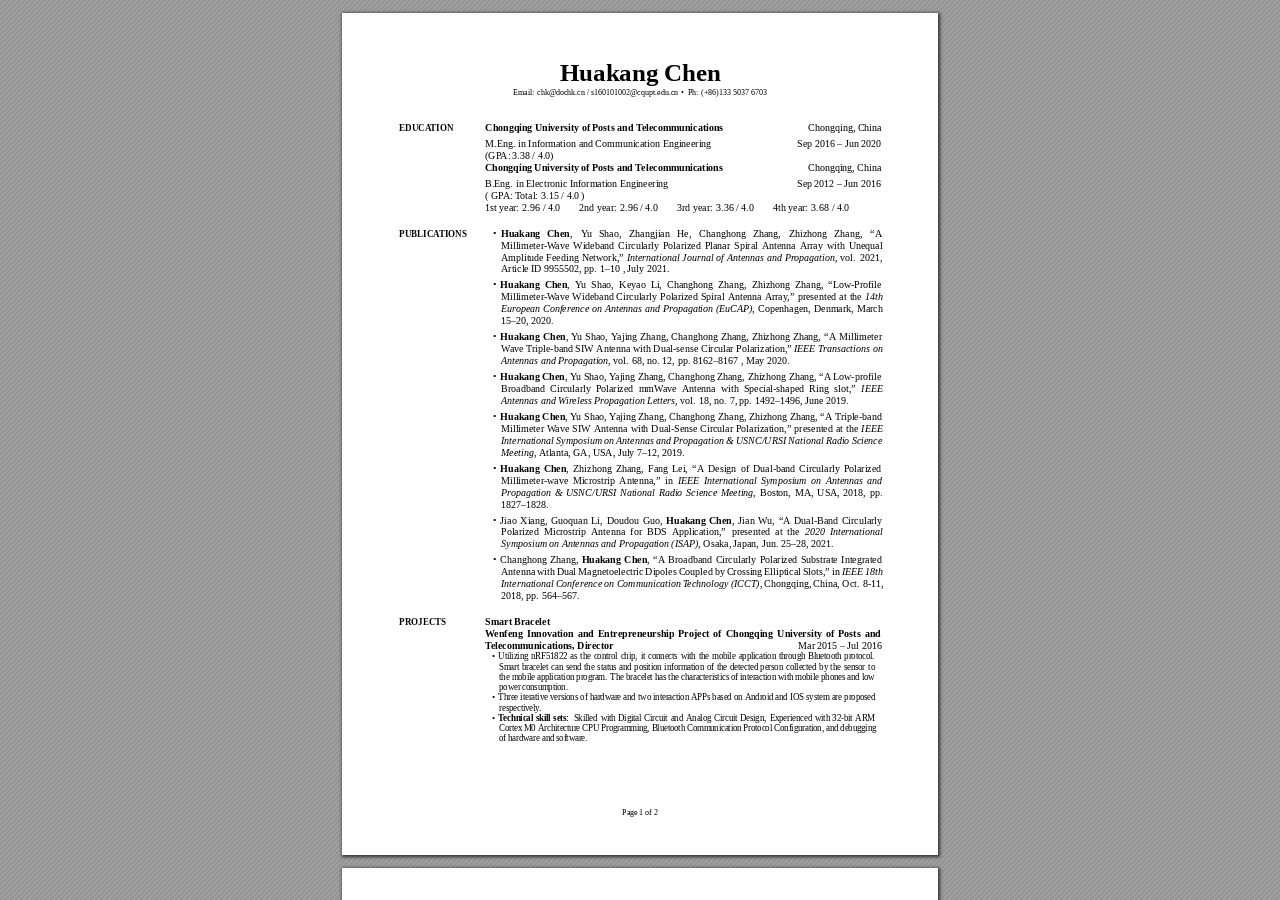
==== index.html @ cd4ab6c8 "Update index.html" ====
<!DOCTYPE html>
<!-- Created by pdf2htmlEX (https://github.com/coolwanglu/pdf2htmlex) -->
<html xmlns="http://www.w3.org/1999/xhtml">
<head>
<meta charset="utf-8"/>
<meta name="generator" content="pdf2htmlEX"/>
<meta http-equiv="X-UA-Compatible" content="IE=edge,chrome=1"/>
<style type="text/css">
/*! 
 * Base CSS for pdf2htmlEX
 * Copyright 2012,2013 Lu Wang <coolwanglu@gmail.com> 
 * https://github.com/coolwanglu/pdf2htmlEX/blob/master/share/LICENSE
 */#sidebar{position:absolute;top:0;left:0;bottom:0;width:250px;padding:0;margin:0;overflow:auto}#page-container{position:absolute;top:0;left:0;margin:0;padding:0;border:0}@media screen{#sidebar.opened+#page-container{left:250px}#page-container{bottom:0;right:0;overflow:auto}.loading-indicator{display:none}.loading-indicator.active{display:block;position:absolute;width:64px;height:64px;top:50%;left:50%;margin-top:-32px;margin-left:-32px}.loading-indicator img{position:absolute;top:0;left:0;bottom:0;right:0}}@media print{@page{margin:0}html{margin:0}body{margin:0;-webkit-print-color-adjust:exact}#sidebar{display:none}#page-container{width:auto;height:auto;overflow:visible;background-color:transparent}.d{display:none}}.pf{position:relative;background-color:white;overflow:hidden;margin:0;border:0}.pc{position:absolute;border:0;padding:0;margin:0;top:0;left:0;width:100%;height:100%;overflow:hidden;display:block;transform-origin:0 0;-ms-transform-origin:0 0;-webkit-transform-origin:0 0}.pc.opened{display:block}.bf{position:absolute;border:0;margin:0;top:0;bottom:0;width:100%;height:100%;-ms-user-select:none;-moz-user-select:none;-webkit-user-select:none;user-select:none}.bi{position:absolute;border:0;margin:0;-ms-user-select:none;-moz-user-select:none;-webkit-user-select:none;user-select:none}@media print{.pf{margin:0;box-shadow:none;page-break-after:always;page-break-inside:avoid}@-moz-document url-prefix(){.pf{overflow:visible;border:1px solid #fff}.pc{overflow:visible}}}.c{position:absolute;border:0;padding:0;margin:0;overflow:hidden;display:block}.t{position:absolute;white-space:pre;font-size:1px;transform-origin:0 100%;-ms-transform-origin:0 100%;-webkit-transform-origin:0 100%;unicode-bidi:bidi-override;-moz-font-feature-settings:"liga" 0}.t:after{content:''}.t:before{content:'';display:inline-block}.t span{position:relative;unicode-bidi:bidi-override}._{display:inline-block;color:transparent;z-index:-1}::selection{background:rgba(127,255,255,0.4)}::-moz-selection{background:rgba(127,255,255,0.4)}.pi{display:none}.d{position:absolute;transform-origin:0 100%;-ms-transform-origin:0 100%;-webkit-transform-origin:0 100%}.it{border:0;background-color:rgba(255,255,255,0.0)}.ir:hover{cursor:pointer}</style>
<style type="text/css">
/*! 
 * Fancy styles for pdf2htmlEX
 * Copyright 2012,2013 Lu Wang <coolwanglu@gmail.com> 
 * https://github.com/coolwanglu/pdf2htmlEX/blob/master/share/LICENSE
 */@keyframes fadein{from{opacity:0}to{opacity:1}}@-webkit-keyframes fadein{from{opacity:0}to{opacity:1}}@keyframes swing{0{transform:rotate(0)}10%{transform:rotate(0)}90%{transform:rotate(720deg)}100%{transform:rotate(720deg)}}@-webkit-keyframes swing{0{-webkit-transform:rotate(0)}10%{-webkit-transform:rotate(0)}90%{-webkit-transform:rotate(720deg)}100%{-webkit-transform:rotate(720deg)}}@media screen{#sidebar{background-color:#2f3236;background-image:url("[data-uri]")}#outline{font-family:Georgia,Times,"Times New Roman",serif;font-size:13px;margin:2em 1em}#outline ul{padding:0}#outline li{list-style-type:none;margin:1em 0}#outline li>ul{margin-left:1em}#outline a,#outline a:visited,#outline a:hover,#outline a:active{line-height:1.2;color:#e8e8e8;text-overflow:ellipsis;white-space:nowrap;text-decoration:none;display:block;overflow:hidden;outline:0}#outline a:hover{color:#0cf}#page-container{background-color:#9e9e9e;background-image:url("[data-uri]");-webkit-transition:left 500ms;transition:left 500ms}.pf{margin:13px auto;box-shadow:1px 1px 3px 1px #333;border-collapse:separate}.pc.opened{-webkit-animation:fadein 100ms;animation:fadein 100ms}.loading-indicator.active{-webkit-animation:swing 1.5s ease-in-out .01s infinite alternate none;animation:swing 1.5s ease-in-out .01s infinite alternate none}.checked{background:no-repeat url([data-uri])}}</style>
<style type="text/css">
.ff0{font-family:sans-serif;visibility:hidden;}
@font-face{font-family:ff1;src:url('[data-uri]')format("woff");}.ff1{font-family:ff1;line-height:0.924805;font-style:normal;font-weight:normal;visibility:visible;}
@font-face{font-family:ff2;src:url('[data-uri]')format("woff");}.ff2{font-family:ff2;line-height:0.919922;font-style:normal;font-weight:normal;visibility:visible;}
@font-face{font-family:ff3;src:url('[data-uri]')format("woff");}.ff3{font-family:ff3;line-height:0.919922;font-style:normal;font-weight:normal;visibility:visible;}
.m0{transform:matrix(0.250000,0.000000,0.000000,0.250000,0,0);-ms-transform:matrix(0.250000,0.000000,0.000000,0.250000,0,0);-webkit-transform:matrix(0.250000,0.000000,0.000000,0.250000,0,0);}
.m1{transform:none;-ms-transform:none;-webkit-transform:none;}
.v0{vertical-align:0.000000px;}
.ls0{letter-spacing:0.000000px;}
.sc_{text-shadow:none;}
.sc0{text-shadow:-0.015em 0 transparent,0 0.015em transparent,0.015em 0 transparent,0 -0.015em  transparent;}
@media screen and (-webkit-min-device-pixel-ratio:0){
.sc_{-webkit-text-stroke:0px transparent;}
.sc0{-webkit-text-stroke:0.015em transparent;text-shadow:none;}
}
.ws0{word-spacing:0.000000px;}
._f{margin-left:-4.383544px;}
._4{margin-left:-2.654054px;}
._10{margin-left:-1.235562px;}
._1a{width:5.826172px;}
._1c{width:6.877736px;}
._2{width:7.970100px;}
._6{width:9.309027px;}
._1{width:10.616173px;}
._11{width:12.138405px;}
._3{width:13.262246px;}
._16{width:14.585446px;}
._c{width:15.940360px;}
._12{width:17.251132px;}
._15{width:18.625676px;}
._13{width:21.423930px;}
._14{width:22.734230px;}
._0{width:24.687952px;}
._2c{width:25.823059px;}
._22{width:26.938670px;}
._d{width:28.134382px;}
._29{width:29.154370px;}
._2a{width:30.342277px;}
._23{width:31.363465px;}
._e{width:32.710056px;}
._26{width:41.882570px;}
._a{width:77.293829px;}
._31{width:87.622844px;}
._b{width:106.021107px;}
._1d{width:109.357126px;}
._5{width:127.971373px;}
._17{width:157.165971px;}
._1f{width:216.271962px;}
._30{width:227.600345px;}
._27{width:231.983889px;}
._28{width:271.834289px;}
._25{width:274.014289px;}
._2f{width:306.671593px;}
._7{width:340.253760px;}
._8{width:344.818621px;}
._1b{width:467.243863px;}
._9{width:514.876244px;}
._21{width:572.030034px;}
._1e{width:613.912518px;}
._18{width:738.242094px;}
._24{width:811.123222px;}
._20{width:854.390785px;}
._19{width:943.599578px;}
._2b{width:1158.218824px;}
._2d{width:1167.475289px;}
._2e{width:1186.990812px;}
.fc0{color:rgb(0,0,0);}
.fs5{font-size:27.895200px;}
.fs1{font-size:31.880400px;}
.fs4{font-size:34.271600px;}
.fs2{font-size:35.865600px;}
.fs3{font-size:39.850400px;}
.fs0{font-size:99.148400px;}
.y32{bottom:39.600000px;}
.y31{bottom:113.426000px;}
.y65{bottom:119.015000px;}
.y30{bottom:123.687000px;}
.y2f{bottom:133.949000px;}
.y2e{bottom:144.210000px;}
.y64{bottom:152.786000px;}
.y2d{bottom:154.472000px;}
.y2c{bottom:164.733000px;}
.y63{bottom:164.741000px;}
.y2b{bottom:174.995000px;}
.y62{bottom:180.681000px;}
.y61{bottom:184.666000px;}
.y2a{bottom:185.256000px;}
.y29{bottom:195.518000px;}
.y60{bottom:196.621000px;}
.y28{bottom:205.779000px;}
.y27{bottom:217.734000px;}
.y5f{bottom:222.524000px;}
.y26{bottom:229.690000px;}
.y5e{bottom:234.479000px;}
.y5d{bottom:246.434000px;}
.y25{bottom:255.593000px;}
.y5c{bottom:258.390000px;}
.y24{bottom:267.548000px;}
.y5b{bottom:270.345000px;}
.y23{bottom:279.503000px;}
.y5a{bottom:282.300000px;}
.y22{bottom:291.458000px;}
.y59{bottom:294.255000px;}
.y58{bottom:306.210000px;}
.y21{bottom:307.398000px;}
.y57{bottom:318.165000px;}
.y20{bottom:319.353000px;}
.y56{bottom:330.121000px;}
.y1f{bottom:331.309000px;}
.y55{bottom:342.076000px;}
.y1e{bottom:347.249000px;}
.y54{bottom:354.031000px;}
.y1d{bottom:359.204000px;}
.y53{bottom:365.986000px;}
.y1c{bottom:371.159000px;}
.y52{bottom:377.941000px;}
.y1b{bottom:383.114000px;}
.y1a{bottom:399.054000px;}
.y51{bottom:403.844000px;}
.y19{bottom:411.010000px;}
.y50{bottom:415.799000px;}
.y18{bottom:422.965000px;}
.y4f{bottom:431.739000px;}
.y17{bottom:434.920000px;}
.y4e{bottom:443.695000px;}
.y16{bottom:450.860000px;}
.y4d{bottom:459.635000px;}
.y15{bottom:462.815000px;}
.y4c{bottom:471.590000px;}
.y14{bottom:474.770000px;}
.y13{bottom:490.711000px;}
.y4b{bottom:501.478000px;}
.y12{bottom:502.666000px;}
.y4a{bottom:511.739000px;}
.y11{bottom:514.621000px;}
.y49{bottom:522.001000px;}
.y10{bottom:530.561000px;}
.y48{bottom:532.262000px;}
.yf{bottom:542.516000px;}
.y47{bottom:544.218000px;}
.ye{bottom:554.471000px;}
.y46{bottom:556.173000px;}
.yd{bottom:566.427000px;}
.yc{bottom:582.367000px;}
.y45{bottom:586.061000px;}
.yb{bottom:594.322000px;}
.y44{bottom:596.322000px;}
.ya{bottom:606.277000px;}
.y43{bottom:606.584000px;}
.y42{bottom:616.845000px;}
.y9{bottom:618.232000px;}
.y41{bottom:627.107000px;}
.y40{bottom:637.368000px;}
.y8{bottom:644.135000px;}
.y3f{bottom:647.630000px;}
.y7{bottom:656.090000px;}
.y3e{bottom:657.891000px;}
.y6{bottom:668.045000px;}
.y3d{bottom:668.153000px;}
.y3c{bottom:680.108000px;}
.y5{bottom:683.986000px;}
.y4{bottom:695.941000px;}
.y3b{bottom:696.048000px;}
.y3a{bottom:706.310000px;}
.y3{bottom:707.896000px;}
.y39{bottom:716.571000px;}
.y2{bottom:723.836000px;}
.y38{bottom:726.833000px;}
.y37{bottom:737.094000px;}
.y36{bottom:747.356000px;}
.y35{bottom:757.617000px;}
.y1{bottom:759.804000px;}
.y34{bottom:769.572000px;}
.y0{bottom:774.292000px;}
.y33{bottom:781.528000px;}
.h6{height:19.641054px;}
.h2{height:22.447039px;}
.h4{height:24.130687px;}
.h5{height:25.253025px;}
.h3{height:28.058729px;}
.h1{height:69.810543px;}
.h0{height:841.890000px;}
.w0{width:595.280000px;}
.x2{left:56.785000px;}
.x3{left:142.908000px;}
.x6{left:149.763000px;}
.x5{left:150.879000px;}
.x7{left:156.189000px;}
.x4{left:158.351000px;}
.x1{left:170.994000px;}
.x0{left:217.395000px;}
.x8{left:279.598000px;}
.x9{left:421.257000px;}
@media print{
.v0{vertical-align:0.000000pt;}
.ls0{letter-spacing:0.000000pt;}
.ws0{word-spacing:0.000000pt;}
._f{margin-left:-5.844725pt;}
._4{margin-left:-3.538739pt;}
._10{margin-left:-1.647417pt;}
._1a{width:7.768229pt;}
._1c{width:9.170315pt;}
._2{width:10.626800pt;}
._6{width:12.412036pt;}
._1{width:14.154898pt;}
._11{width:16.184540pt;}
._3{width:17.682995pt;}
._16{width:19.447262pt;}
._c{width:21.253813pt;}
._12{width:23.001510pt;}
._15{width:24.834234pt;}
._13{width:28.565239pt;}
._14{width:30.312307pt;}
._0{width:32.917269pt;}
._2c{width:34.430746pt;}
._22{width:35.918227pt;}
._d{width:37.512510pt;}
._29{width:38.872494pt;}
._2a{width:40.456369pt;}
._23{width:41.817953pt;}
._e{width:43.613408pt;}
._26{width:55.843427pt;}
._a{width:103.058439pt;}
._31{width:116.830459pt;}
._b{width:141.361476pt;}
._1d{width:145.809502pt;}
._5{width:170.628497pt;}
._17{width:209.554628pt;}
._1f{width:288.362615pt;}
._30{width:303.467126pt;}
._27{width:309.311852pt;}
._28{width:362.445718pt;}
._25{width:365.352385pt;}
._2f{width:408.895457pt;}
._7{width:453.671681pt;}
._8{width:459.758161pt;}
._1b{width:622.991817pt;}
._9{width:686.501659pt;}
._21{width:762.706711pt;}
._1e{width:818.550025pt;}
._18{width:984.322792pt;}
._24{width:1081.497630pt;}
._20{width:1139.187713pt;}
._19{width:1258.132770pt;}
._2b{width:1544.291765pt;}
._2d{width:1556.633719pt;}
._2e{width:1582.654417pt;}
.fs5{font-size:37.193600pt;}
.fs1{font-size:42.507200pt;}
.fs4{font-size:45.695467pt;}
.fs2{font-size:47.820800pt;}
.fs3{font-size:53.133867pt;}
.fs0{font-size:132.197867pt;}
.y32{bottom:52.800000pt;}
.y31{bottom:151.234667pt;}
.y65{bottom:158.686667pt;}
.y30{bottom:164.916000pt;}
.y2f{bottom:178.598667pt;}
.y2e{bottom:192.280000pt;}
.y64{bottom:203.714667pt;}
.y2d{bottom:205.962667pt;}
.y2c{bottom:219.644000pt;}
.y63{bottom:219.654667pt;}
.y2b{bottom:233.326667pt;}
.y62{bottom:240.908000pt;}
.y61{bottom:246.221333pt;}
.y2a{bottom:247.008000pt;}
.y29{bottom:260.690667pt;}
.y60{bottom:262.161333pt;}
.y28{bottom:274.372000pt;}
.y27{bottom:290.312000pt;}
.y5f{bottom:296.698667pt;}
.y26{bottom:306.253333pt;}
.y5e{bottom:312.638667pt;}
.y5d{bottom:328.578667pt;}
.y25{bottom:340.790667pt;}
.y5c{bottom:344.520000pt;}
.y24{bottom:356.730667pt;}
.y5b{bottom:360.460000pt;}
.y23{bottom:372.670667pt;}
.y5a{bottom:376.400000pt;}
.y22{bottom:388.610667pt;}
.y59{bottom:392.340000pt;}
.y58{bottom:408.280000pt;}
.y21{bottom:409.864000pt;}
.y57{bottom:424.220000pt;}
.y20{bottom:425.804000pt;}
.y56{bottom:440.161333pt;}
.y1f{bottom:441.745333pt;}
.y55{bottom:456.101333pt;}
.y1e{bottom:462.998667pt;}
.y54{bottom:472.041333pt;}
.y1d{bottom:478.938667pt;}
.y53{bottom:487.981333pt;}
.y1c{bottom:494.878667pt;}
.y52{bottom:503.921333pt;}
.y1b{bottom:510.818667pt;}
.y1a{bottom:532.072000pt;}
.y51{bottom:538.458667pt;}
.y19{bottom:548.013333pt;}
.y50{bottom:554.398667pt;}
.y18{bottom:563.953333pt;}
.y4f{bottom:575.652000pt;}
.y17{bottom:579.893333pt;}
.y4e{bottom:591.593333pt;}
.y16{bottom:601.146667pt;}
.y4d{bottom:612.846667pt;}
.y15{bottom:617.086667pt;}
.y4c{bottom:628.786667pt;}
.y14{bottom:633.026667pt;}
.y13{bottom:654.281333pt;}
.y4b{bottom:668.637333pt;}
.y12{bottom:670.221333pt;}
.y4a{bottom:682.318667pt;}
.y11{bottom:686.161333pt;}
.y49{bottom:696.001333pt;}
.y10{bottom:707.414667pt;}
.y48{bottom:709.682667pt;}
.yf{bottom:723.354667pt;}
.y47{bottom:725.624000pt;}
.ye{bottom:739.294667pt;}
.y46{bottom:741.564000pt;}
.yd{bottom:755.236000pt;}
.yc{bottom:776.489333pt;}
.y45{bottom:781.414667pt;}
.yb{bottom:792.429333pt;}
.y44{bottom:795.096000pt;}
.ya{bottom:808.369333pt;}
.y43{bottom:808.778667pt;}
.y42{bottom:822.460000pt;}
.y9{bottom:824.309333pt;}
.y41{bottom:836.142667pt;}
.y40{bottom:849.824000pt;}
.y8{bottom:858.846667pt;}
.y3f{bottom:863.506667pt;}
.y7{bottom:874.786667pt;}
.y3e{bottom:877.188000pt;}
.y6{bottom:890.726667pt;}
.y3d{bottom:890.870667pt;}
.y3c{bottom:906.810667pt;}
.y5{bottom:911.981333pt;}
.y4{bottom:927.921333pt;}
.y3b{bottom:928.064000pt;}
.y3a{bottom:941.746667pt;}
.y3{bottom:943.861333pt;}
.y39{bottom:955.428000pt;}
.y2{bottom:965.114667pt;}
.y38{bottom:969.110667pt;}
.y37{bottom:982.792000pt;}
.y36{bottom:996.474667pt;}
.y35{bottom:1010.156000pt;}
.y1{bottom:1013.072000pt;}
.y34{bottom:1026.096000pt;}
.y0{bottom:1032.389333pt;}
.y33{bottom:1042.037333pt;}
.h6{height:26.188072pt;}
.h2{height:29.929386pt;}
.h4{height:32.174249pt;}
.h5{height:33.670700pt;}
.h3{height:37.411639pt;}
.h1{height:93.080724pt;}
.h0{height:1122.520000pt;}
.w0{width:793.706667pt;}
.x2{left:75.713333pt;}
.x3{left:190.544000pt;}
.x6{left:199.684000pt;}
.x5{left:201.172000pt;}
.x7{left:208.252000pt;}
.x4{left:211.134667pt;}
.x1{left:227.992000pt;}
.x0{left:289.860000pt;}
.x8{left:372.797333pt;}
.x9{left:561.676000pt;}
}
</style>
<script>
/*
 Copyright 2012 Mozilla Foundation 
 Copyright 2013 Lu Wang <coolwanglu@gmail.com>
 Apachine License Version 2.0 
*/
(function(){function b(a,b,e,f){var c=(a.className||"").split(/\s+/g);""===c[0]&&c.shift();var d=c.indexOf(b);0>d&&e&&c.push(b);0<=d&&f&&c.splice(d,1);a.className=c.join(" ");return 0<=d}if(!("classList"in document.createElement("div"))){var e={add:function(a){b(this.element,a,!0,!1)},contains:function(a){return b(this.element,a,!1,!1)},remove:function(a){b(this.element,a,!1,!0)},toggle:function(a){b(this.element,a,!0,!0)}};Object.defineProperty(HTMLElement.prototype,"classList",{get:function(){if(this._classList)return this._classList;
var a=Object.create(e,{element:{value:this,writable:!1,enumerable:!0}});Object.defineProperty(this,"_classList",{value:a,writable:!1,enumerable:!1});return a},enumerable:!0})}})();
</script>
<script>
(function(){/*
 pdf2htmlEX.js: Core UI functions for pdf2htmlEX 
 Copyright 2012,2013 Lu Wang <coolwanglu@gmail.com> and other contributors 
 https://github.com/coolwanglu/pdf2htmlEX/blob/master/share/LICENSE 
*/
var pdf2htmlEX=window.pdf2htmlEX=window.pdf2htmlEX||{},CSS_CLASS_NAMES={page_frame:"pf",page_content_box:"pc",page_data:"pi",background_image:"bi",link:"l",input_radio:"ir",__dummy__:"no comma"},DEFAULT_CONFIG={container_id:"page-container",sidebar_id:"sidebar",outline_id:"outline",loading_indicator_cls:"loading-indicator",preload_pages:3,render_timeout:100,scale_step:0.9,key_handler:!0,hashchange_handler:!0,view_history_handler:!0,__dummy__:"no comma"},EPS=1E-6;
function invert(a){var b=a[0]*a[3]-a[1]*a[2];return[a[3]/b,-a[1]/b,-a[2]/b,a[0]/b,(a[2]*a[5]-a[3]*a[4])/b,(a[1]*a[4]-a[0]*a[5])/b]}function transform(a,b){return[a[0]*b[0]+a[2]*b[1]+a[4],a[1]*b[0]+a[3]*b[1]+a[5]]}function get_page_number(a){return parseInt(a.getAttribute("data-page-no"),16)}function disable_dragstart(a){for(var b=0,c=a.length;b<c;++b)a[b].addEventListener("dragstart",function(){return!1},!1)}
function clone_and_extend_objs(a){for(var b={},c=0,e=arguments.length;c<e;++c){var h=arguments[c],d;for(d in h)h.hasOwnProperty(d)&&(b[d]=h[d])}return b}
function Page(a){if(a){this.shown=this.loaded=!1;this.page=a;this.num=get_page_number(a);this.original_height=a.clientHeight;this.original_width=a.clientWidth;var b=a.getElementsByClassName(CSS_CLASS_NAMES.page_content_box)[0];b&&(this.content_box=b,this.original_scale=this.cur_scale=this.original_height/b.clientHeight,this.page_data=JSON.parse(a.getElementsByClassName(CSS_CLASS_NAMES.page_data)[0].getAttribute("data-data")),this.ctm=this.page_data.ctm,this.ictm=invert(this.ctm),this.loaded=!0)}}
Page.prototype={hide:function(){this.loaded&&this.shown&&(this.content_box.classList.remove("opened"),this.shown=!1)},show:function(){this.loaded&&!this.shown&&(this.content_box.classList.add("opened"),this.shown=!0)},rescale:function(a){this.cur_scale=0===a?this.original_scale:a;this.loaded&&(a=this.content_box.style,a.msTransform=a.webkitTransform=a.transform="scale("+this.cur_scale.toFixed(3)+")");a=this.page.style;a.height=this.original_height*this.cur_scale+"px";a.width=this.original_width*this.cur_scale+
"px"},view_position:function(){var a=this.page,b=a.parentNode;return[b.scrollLeft-a.offsetLeft-a.clientLeft,b.scrollTop-a.offsetTop-a.clientTop]},height:function(){return this.page.clientHeight},width:function(){return this.page.clientWidth}};function Viewer(a){this.config=clone_and_extend_objs(DEFAULT_CONFIG,0<arguments.length?a:{});this.pages_loading=[];this.init_before_loading_content();var b=this;document.addEventListener("DOMContentLoaded",function(){b.init_after_loading_content()},!1)}
Viewer.prototype={scale:1,cur_page_idx:0,first_page_idx:0,init_before_loading_content:function(){this.pre_hide_pages()},initialize_radio_button:function(){for(var a=document.getElementsByClassName(CSS_CLASS_NAMES.input_radio),b=0;b<a.length;b++)a[b].addEventListener("click",function(){this.classList.toggle("checked")})},init_after_loading_content:function(){this.sidebar=document.getElementById(this.config.sidebar_id);this.outline=document.getElementById(this.config.outline_id);this.container=document.getElementById(this.config.container_id);
this.loading_indicator=document.getElementsByClassName(this.config.loading_indicator_cls)[0];for(var a=!0,b=this.outline.childNodes,c=0,e=b.length;c<e;++c)if("ul"===b[c].nodeName.toLowerCase()){a=!1;break}a||this.sidebar.classList.add("closed");this.find_pages();if(0!=this.pages.length){disable_dragstart(document.getElementsByClassName(CSS_CLASS_NAMES.background_image));this.config.key_handler&&this.register_key_handler();var h=this;this.config.hashchange_handler&&window.addEventListener("hashchange",
function(a){h.navigate_to_dest(document.location.hash.substring(1))},!1);this.config.view_history_handler&&window.addEventListener("popstate",function(a){a.state&&h.navigate_to_dest(a.state)},!1);this.container.addEventListener("scroll",function(){h.update_page_idx();h.schedule_render(!0)},!1);[this.container,this.outline].forEach(function(a){a.addEventListener("click",h.link_handler.bind(h),!1)});this.initialize_radio_button();this.render()}},find_pages:function(){for(var a=[],b={},c=this.container.childNodes,
e=0,h=c.length;e<h;++e){var d=c[e];d.nodeType===Node.ELEMENT_NODE&&d.classList.contains(CSS_CLASS_NAMES.page_frame)&&(d=new Page(d),a.push(d),b[d.num]=a.length-1)}this.pages=a;this.page_map=b},load_page:function(a,b,c){var e=this.pages;if(!(a>=e.length||(e=e[a],e.loaded||this.pages_loading[a]))){var e=e.page,h=e.getAttribute("data-page-url");if(h){this.pages_loading[a]=!0;var d=e.getElementsByClassName(this.config.loading_indicator_cls)[0];"undefined"===typeof d&&(d=this.loading_indicator.cloneNode(!0),
d.classList.add("active"),e.appendChild(d));var f=this,g=new XMLHttpRequest;g.open("GET",h,!0);g.onload=function(){if(200===g.status||0===g.status){var b=document.createElement("div");b.innerHTML=g.responseText;for(var d=null,b=b.childNodes,e=0,h=b.length;e<h;++e){var p=b[e];if(p.nodeType===Node.ELEMENT_NODE&&p.classList.contains(CSS_CLASS_NAMES.page_frame)){d=p;break}}b=f.pages[a];f.container.replaceChild(d,b.page);b=new Page(d);f.pages[a]=b;b.hide();b.rescale(f.scale);disable_dragstart(d.getElementsByClassName(CSS_CLASS_NAMES.background_image));
f.schedule_render(!1);c&&c(b)}delete f.pages_loading[a]};g.send(null)}void 0===b&&(b=this.config.preload_pages);0<--b&&(f=this,setTimeout(function(){f.load_page(a+1,b)},0))}},pre_hide_pages:function(){var a="@media screen{."+CSS_CLASS_NAMES.page_content_box+"{display:none;}}",b=document.createElement("style");b.styleSheet?b.styleSheet.cssText=a:b.appendChild(document.createTextNode(a));document.head.appendChild(b)},render:function(){for(var a=this.container,b=a.scrollTop,c=a.clientHeight,a=b-c,b=
b+c+c,c=this.pages,e=0,h=c.length;e<h;++e){var d=c[e],f=d.page,g=f.offsetTop+f.clientTop,f=g+f.clientHeight;g<=b&&f>=a?d.loaded?d.show():this.load_page(e):d.hide()}},update_page_idx:function(){var a=this.pages,b=a.length;if(!(2>b)){for(var c=this.container,e=c.scrollTop,c=e+c.clientHeight,h=-1,d=b,f=d-h;1<f;){var g=h+Math.floor(f/2),f=a[g].page;f.offsetTop+f.clientTop+f.clientHeight>=e?d=g:h=g;f=d-h}this.first_page_idx=d;for(var g=h=this.cur_page_idx,k=0;d<b;++d){var f=a[d].page,l=f.offsetTop+f.clientTop,
f=f.clientHeight;if(l>c)break;f=(Math.min(c,l+f)-Math.max(e,l))/f;if(d===h&&Math.abs(f-1)<=EPS){g=h;break}f>k&&(k=f,g=d)}this.cur_page_idx=g}},schedule_render:function(a){if(void 0!==this.render_timer){if(!a)return;clearTimeout(this.render_timer)}var b=this;this.render_timer=setTimeout(function(){delete b.render_timer;b.render()},this.config.render_timeout)},register_key_handler:function(){var a=this;window.addEventListener("DOMMouseScroll",function(b){if(b.ctrlKey){b.preventDefault();var c=a.container,
e=c.getBoundingClientRect(),c=[b.clientX-e.left-c.clientLeft,b.clientY-e.top-c.clientTop];a.rescale(Math.pow(a.config.scale_step,b.detail),!0,c)}},!1);window.addEventListener("keydown",function(b){var c=!1,e=b.ctrlKey||b.metaKey,h=b.altKey;switch(b.keyCode){case 61:case 107:case 187:e&&(a.rescale(1/a.config.scale_step,!0),c=!0);break;case 173:case 109:case 189:e&&(a.rescale(a.config.scale_step,!0),c=!0);break;case 48:e&&(a.rescale(0,!1),c=!0);break;case 33:h?a.scroll_to(a.cur_page_idx-1):a.container.scrollTop-=
a.container.clientHeight;c=!0;break;case 34:h?a.scroll_to(a.cur_page_idx+1):a.container.scrollTop+=a.container.clientHeight;c=!0;break;case 35:a.container.scrollTop=a.container.scrollHeight;c=!0;break;case 36:a.container.scrollTop=0,c=!0}c&&b.preventDefault()},!1)},rescale:function(a,b,c){var e=this.scale;this.scale=a=0===a?1:b?e*a:a;c||(c=[0,0]);b=this.container;c[0]+=b.scrollLeft;c[1]+=b.scrollTop;for(var h=this.pages,d=h.length,f=this.first_page_idx;f<d;++f){var g=h[f].page;if(g.offsetTop+g.clientTop>=
c[1])break}g=f-1;0>g&&(g=0);var g=h[g].page,k=g.clientWidth,f=g.clientHeight,l=g.offsetLeft+g.clientLeft,m=c[0]-l;0>m?m=0:m>k&&(m=k);k=g.offsetTop+g.clientTop;c=c[1]-k;0>c?c=0:c>f&&(c=f);for(f=0;f<d;++f)h[f].rescale(a);b.scrollLeft+=m/e*a+g.offsetLeft+g.clientLeft-m-l;b.scrollTop+=c/e*a+g.offsetTop+g.clientTop-c-k;this.schedule_render(!0)},fit_width:function(){var a=this.cur_page_idx;this.rescale(this.container.clientWidth/this.pages[a].width(),!0);this.scroll_to(a)},fit_height:function(){var a=this.cur_page_idx;
this.rescale(this.container.clientHeight/this.pages[a].height(),!0);this.scroll_to(a)},get_containing_page:function(a){for(;a;){if(a.nodeType===Node.ELEMENT_NODE&&a.classList.contains(CSS_CLASS_NAMES.page_frame)){a=get_page_number(a);var b=this.page_map;return a in b?this.pages[b[a]]:null}a=a.parentNode}return null},link_handler:function(a){var b=a.target,c=b.getAttribute("data-dest-detail");if(c){if(this.config.view_history_handler)try{var e=this.get_current_view_hash();window.history.replaceState(e,
"","#"+e);window.history.pushState(c,"","#"+c)}catch(h){}this.navigate_to_dest(c,this.get_containing_page(b));a.preventDefault()}},navigate_to_dest:function(a,b){try{var c=JSON.parse(a)}catch(e){return}if(c instanceof Array){var h=c[0],d=this.page_map;if(h in d){for(var f=d[h],h=this.pages[f],d=2,g=c.length;d<g;++d){var k=c[d];if(null!==k&&"number"!==typeof k)return}for(;6>c.length;)c.push(null);var g=b||this.pages[this.cur_page_idx],d=g.view_position(),d=transform(g.ictm,[d[0],g.height()-d[1]]),
g=this.scale,l=[0,0],m=!0,k=!1,n=this.scale;switch(c[1]){case "XYZ":l=[null===c[2]?d[0]:c[2]*n,null===c[3]?d[1]:c[3]*n];g=c[4];if(null===g||0===g)g=this.scale;k=!0;break;case "Fit":case "FitB":l=[0,0];k=!0;break;case "FitH":case "FitBH":l=[0,null===c[2]?d[1]:c[2]*n];k=!0;break;case "FitV":case "FitBV":l=[null===c[2]?d[0]:c[2]*n,0];k=!0;break;case "FitR":l=[c[2]*n,c[5]*n],m=!1,k=!0}if(k){this.rescale(g,!1);var p=this,c=function(a){l=transform(a.ctm,l);m&&(l[1]=a.height()-l[1]);p.scroll_to(f,l)};h.loaded?
c(h):(this.load_page(f,void 0,c),this.scroll_to(f))}}}},scroll_to:function(a,b){var c=this.pages;if(!(0>a||a>=c.length)){c=c[a].view_position();void 0===b&&(b=[0,0]);var e=this.container;e.scrollLeft+=b[0]-c[0];e.scrollTop+=b[1]-c[1]}},get_current_view_hash:function(){var a=[],b=this.pages[this.cur_page_idx];a.push(b.num);a.push("XYZ");var c=b.view_position(),c=transform(b.ictm,[c[0],b.height()-c[1]]);a.push(c[0]/this.scale);a.push(c[1]/this.scale);a.push(this.scale);return JSON.stringify(a)}};
pdf2htmlEX.Viewer=Viewer;})();
</script>
<script>
try{
pdf2htmlEX.defaultViewer = new pdf2htmlEX.Viewer({});
}catch(e){}
</script>
<title>Huakang Chen--Curriculum vitae</title>
</head>
<body>
<div id="sidebar" class="closed">
<div id="outline">
<ul><li><a class="l" href="#pf1" data-dest-detail='[1,"XYZ",50.4,791.49,null]'>Huakang Chen</a><ul><li><a class="l" href="#pf1" data-dest-detail='[1,"XYZ",56.78,735.79,null]'>Education</a></li><li><a class="l" href="#pf1" data-dest-detail='[1,"XYZ",56.78,630.19,null]'>Publications</a></li><li><a class="l" href="#pf1" data-dest-detail='[1,"XYZ",56.78,241.64,null]'>Projects</a></li><li><a class="l" href="#pf1" data-dest-detail='[1,"XYZ",56.78,83.54,null]'>Notable Competitions</a></li><li><a class="l" href="#pf2" data-dest-detail='[2,"XYZ",56.78,568.13,null]'>Experience</a></li><li><a class="l" href="#pf2" data-dest-detail='[2,"XYZ",56.78,483.54,null]'>Patent</a></li><li><a class="l" href="#pf2" data-dest-detail='[2,"XYZ",56.78,389.9,null]'>Honors &amp; Awards</a></li><li><a class="l" href="#pf2" data-dest-detail='[2,"XYZ",56.78,208.58,null]'>Professional Skills</a></li></ul></li></ul></div>
</div>
<div id="page-container">
<div id="pf1" class="pf w0 h0" data-page-no="1"><div class="pc pc1 w0 h0"><div class="t m0 x0 h1 y0 ff1 fs0 fc0 sc0 ls0 ws0">Huakang<span class="_ _0"> </span>Chen</div><div class="t m0 x1 h2 y1 ff2 fs1 fc0 sc0 ls0 ws0">Email:<span class="_ _1"> </span>chk@dochk.cn<span class="_ _2"> </span>/<span class="_ _2"> </span>s160101002@cqupt.edu.cn<span class="_ _3"> </span>•<span class="_ _3"> </span>Ph:<span class="_ _1"> </span>(+86)133<span class="_ _2"> </span>5037<span class="_ _2"> </span>6703</div><div class="t m0 x2 h3 y2 ff1 fs2 fc0 sc0 ls0 ws0">EDUCA<span class="_ _4"></span>TION<span class="_ _5"> </span><span class="fs3">Chongqing<span class="_ _1"> </span>University<span class="_ _6"> </span>of<span class="_ _6"> </span>Posts<span class="_ _1"> </span>and<span class="_ _6"> </span>T<span class="_ _4"></span>elecommunications<span class="_ _7"> </span><span class="ff2">Chongqing,<span class="_ _6"> </span>China</span></span></div><div class="t m0 x3 h3 y3 ff2 fs3 fc0 sc0 ls0 ws0">M.Eng.<span class="_ _3"> </span>in<span class="_ _6"> </span>Information<span class="_ _1"> </span>and<span class="_ _6"> </span>Communication<span class="_ _1"> </span>Engineering<span class="_ _8"> </span>Sep<span class="_ _6"> </span>2016<span class="_ _1"> </span>–<span class="_ _6"> </span>Jun<span class="_ _1"> </span>2020</div><div class="t m0 x3 h3 y4 ff2 fs3 fc0 sc0 ls0 ws0">(GP<span class="_ _4"></span>A:<span class="_ _2"> </span>3.38<span class="_ _1"> </span>/<span class="_ _6"> </span>4.0)</div><div class="t m0 x3 h3 y5 ff1 fs3 fc0 sc0 ls0 ws0">Chongqing<span class="_ _6"> </span>University<span class="_ _1"> </span>of<span class="_ _6"> </span>Posts<span class="_ _1"> </span>and<span class="_ _6"> </span>T<span class="_ _4"></span>elecommunications<span class="_ _7"> </span><span class="ff2">Chongqing,<span class="_ _6"> </span>China</span></div><div class="t m0 x3 h3 y6 ff2 fs3 fc0 sc0 ls0 ws0">B.Eng.<span class="_ _3"> </span>in<span class="_ _6"> </span>Electronic<span class="_ _1"> </span>Information<span class="_ _6"> </span>Engineering<span class="_ _9"> </span>Sep<span class="_ _6"> </span>2012<span class="_ _1"> </span>–<span class="_ _6"> </span>Jun<span class="_ _1"> </span>2016</div><div class="t m0 x3 h3 y7 ff2 fs3 fc0 sc0 ls0 ws0">(<span class="_ _6"> </span>GP<span class="_ _4"></span>A:<span class="_ _6"> </span>T<span class="_ _4"></span>otal:<span class="_ _3"> </span>3.15<span class="_ _6"> </span>/<span class="_ _1"> </span>4.0<span class="_ _6"> </span>)</div><div class="t m0 x3 h3 y8 ff2 fs3 fc0 sc0 ls0 ws0">1st<span class="_ _6"> </span>year:<span class="_ _3"> </span>2.96<span class="_ _1"> </span>/<span class="_ _6"> </span>4.0<span class="_ _a"> </span>2nd<span class="_ _6"> </span>year:<span class="_ _3"> </span>2.96<span class="_ _1"> </span>/<span class="_ _6"> </span>4.0<span class="_ _a"> </span>3rd<span class="_ _6"> </span>year:<span class="_ _3"> </span>3.36<span class="_ _1"> </span>/<span class="_ _6"> </span>4.0<span class="_ _a"> </span>4th<span class="_ _6"> </span>year:<span class="_ _3"> </span>3.68<span class="_ _1"> </span>/<span class="_ _6"> </span>4.0</div><div class="t m0 x2 h3 y9 ff1 fs2 fc0 sc0 ls0 ws0">PUBLICA<span class="_ _4"></span>TIONS<span class="_ _b"> </span><span class="ff2 fs3">•<span class="_ _c"> </span><span class="ff1">Huakang<span class="_ _d"> </span>Chen</span>,<span class="_ _e"> </span>Y<span class="_ _f"></span>u<span class="_ _d"> </span>Shao,<span class="_ _e"> </span>Zhangjian<span class="_ _d"> </span>He,<span class="_ _e"> </span>Changhong<span class="_ _d"> </span>Zhang,<span class="_ _e"> </span>Zhizhong<span class="_ _d"> </span>Zhang,<span class="_ _e"> </span>“A</span></div><div class="t m0 x4 h3 ya ff2 fs3 fc0 sc0 ls0 ws0">MillimeterW<span class="_ _f"></span>ave<span class="_ _c"> </span>W<span class="_ _10"></span>ideband<span class="_ _c"> </span>Circularly<span class="_ _c"> </span>Polarized<span class="_ _c"> </span>Planar<span class="_ _c"> </span>Spiral<span class="_ _c"> </span>Antenna<span class="_ _c"> </span>Array<span class="_ _c"> </span>with<span class="_ _c"> </span>Unequal</div><div class="t m0 x4 h3 yb ff2 fs3 fc0 sc0 ls0 ws0">Amplitude<span class="_ _1"> </span>Feeding<span class="_ _11"> </span>Network,”<span class="_ _11"> </span><span class="ff3">International<span class="_ _1"> </span>Journal<span class="_ _11"> </span>of<span class="_ _1"> </span>Antennas<span class="_ _11"> </span>and<span class="_ _1"> </span>Pr<span class="_ _10"></span>opagation<span class="ff2">,<span class="_ _11"> </span>vol.<span class="_ _12"> </span>2021,</span></span></div><div class="t m0 x4 h3 yc ff2 fs3 fc0 sc0 ls0 ws0">Article<span class="_ _6"> </span>ID<span class="_ _1"> </span>9955502,<span class="_ _6"> </span>pp.<span class="_ _3"> </span>1–10<span class="_ _1"> </span>,<span class="_ _6"> </span>July<span class="_ _1"> </span>2021.</div><div class="t m0 x5 h3 yd ff2 fs3 fc0 sc0 ls0 ws0">•<span class="_ _c"> </span><span class="ff1">Huakang Chen</span>,<span class="_ _13"> </span>Y<span class="_ _f"></span>u Shao,<span class="_ _13"> </span>Keyao Li,<span class="_ _13"> </span>Changhong Zhang,<span class="_ _13"> </span>Zhizhong Zhang,<span class="_ _13"> </span>“LowProfile</div><div class="t m0 x4 h3 ye ff2 fs3 fc0 sc0 ls0 ws0">MillimeterW<span class="_ _f"></span>ave<span class="_ _11"> </span>Wideband<span class="_ _1"> </span>Circularly<span class="_ _3"> </span>Polarized<span class="_ _11"> </span>Spiral<span class="_ _11"> </span>Antenna<span class="_ _11"> </span>Array<span class="_ _4"></span>,”<span class="_ _3"> </span>presented<span class="_ _11"> </span>at<span class="_ _3"> </span>the<span class="_ _11"> </span><span class="ff3">14th</span></div><div class="t m0 x4 h3 yf ff3 fs3 fc0 sc0 ls0 ws0">Eur<span class="_ _10"></span>opean<span class="_ _1"> </span>Conference<span class="_ _1"> </span>on<span class="_ _11"> </span>Antennas<span class="_ _11"> </span>and<span class="_ _11"> </span>Pr<span class="_ _4"></span>opagation<span class="_ _11"> </span>(EuCAP)<span class="ff2">,<span class="_ _11"> </span>Copenhagen,<span class="_ _11"> </span>Denmark,<span class="_ _11"> </span>March</span></div><div class="t m0 x4 h3 y10 ff2 fs3 fc0 sc0 ls0 ws0">15–20,<span class="_ _6"> </span>2020.</div><div class="t m0 x5 h3 y11 ff2 fs3 fc0 sc0 ls0 ws0">•<span class="_ _c"> </span><span class="ff1">Huakang<span class="_ _11"> </span>Chen</span>,<span class="_ _11"> </span>Y<span class="_ _f"></span>u<span class="_ _11"> </span>Shao,<span class="_ _11"> </span>Y<span class="_ _4"></span>ajing<span class="_ _1"> </span>Zhang,<span class="_ _3"> </span>Changhong<span class="_ _11"> </span>Zhang,<span class="_ _11"> </span>Zhizhong<span class="_ _11"> </span>Zhang,<span class="_ _3"> </span>“A<span class="_ _11"> </span>Millimeter</div><div class="t m0 x4 h3 y12 ff2 fs3 fc0 sc0 ls0 ws0">W<span class="_ _4"></span>ave<span class="_ _6"> </span>Tripleband<span class="_ _6"> </span>SIW<span class="_ _1"> </span>Antenna<span class="_ _1"> </span>with<span class="_ _1"> </span>Dualsense<span class="_ _1"> </span>Circular<span class="_ _1"> </span>Polarization,”<span class="_ _1"> </span><span class="ff3">IEEE<span class="_ _1"> </span>T<span class="_ _4"></span>ransactions<span class="_ _1"> </span>on</span></div><div class="t m0 x4 h3 y13 ff3 fs3 fc0 sc0 ls0 ws0">Antennas<span class="_ _6"> </span>and<span class="_ _1"> </span>Pr<span class="_ _10"></span>opagation<span class="ff2">,<span class="_ _6"> </span>vol.<span class="_ _3"> </span>68,<span class="_ _1"> </span>no.<span class="_ _11"> </span>12,<span class="_ _1"> </span>pp.<span class="_ _3"> </span>8162–8167<span class="_ _6"> </span>,<span class="_ _1"> </span>May<span class="_ _6"> </span>2020.</span></div><div class="t m0 x5 h3 y14 ff2 fs3 fc0 sc0 ls0 ws0">•<span class="_ _c"> </span><span class="ff1">Huakang<span class="_ _6"> </span>Chen</span>,<span class="_ _1"> </span>Y<span class="_ _f"></span>u<span class="_ _1"> </span>Shao,<span class="_ _1"> </span>Y<span class="_ _f"></span>ajing<span class="_ _1"> </span>Zhang,<span class="_ _1"> </span>Changhong<span class="_ _6"> </span>Zhang,<span class="_ _1"> </span>Zhizhong<span class="_ _1"> </span>Zhang,<span class="_ _1"> </span>“A<span class="_ _6"> </span>Lowprofile</div><div class="t m0 x4 h3 y15 ff2 fs3 fc0 sc0 ls0 ws0">Broadband Circularly Polarized<span class="_ _13"> </span>mmW<span class="_ _4"></span>ave Antenna with Specialshaped Ring<span class="_ _13"> </span>slot,”<span class="_ _14"> </span><span class="ff3">IEEE</span></div><div class="t m0 x4 h3 y16 ff3 fs3 fc0 sc0 ls0 ws0">Antennas<span class="_ _6"> </span>and<span class="_ _1"> </span>W<span class="_ _4"></span>ir<span class="_ _10"></span>eless<span class="_ _6"> </span>Propagation<span class="_ _6"> </span>Letters<span class="ff2">,<span class="_ _6"> </span>vol.<span class="_ _3"> </span>18,<span class="_ _1"> </span>no.<span class="_ _3"> </span>7,<span class="_ _6"> </span>pp.<span class="_ _3"> </span>1492–1496,<span class="_ _1"> </span>June<span class="_ _6"> </span>2019.</span></div><div class="t m0 x5 h3 y17 ff2 fs3 fc0 sc0 ls0 ws0">•<span class="_ _c"> </span><span class="ff1">Huakang<span class="_ _1"> </span>Chen</span>,<span class="_ _1"> </span>Y<span class="_ _f"></span>u<span class="_ _1"> </span>Shao,<span class="_ _1"> </span>Y<span class="_ _4"></span>ajing<span class="_ _6"> </span>Zhang,<span class="_ _11"> </span>Changhong<span class="_ _1"> </span>Zhang,<span class="_ _1"> </span>Zhizhong<span class="_ _1"> </span>Zhang,<span class="_ _1"> </span>“A<span class="_ _1"> </span>Tripleband</div><div class="t m0 x4 h3 y18 ff2 fs3 fc0 sc0 ls0 ws0">Millimeter<span class="_ _11"> </span>W<span class="_ _f"></span>ave<span class="_ _11"> </span>SIW<span class="_ _11"> </span>Antenna<span class="_ _11"> </span>with<span class="_ _11"> </span>DualSense<span class="_ _1"> </span>Circular<span class="_ _11"> </span>Polarization,”<span class="_ _11"> </span>presented<span class="_ _11"> </span>at<span class="_ _11"> </span>the<span class="_ _11"> </span><span class="ff3">IEEE</span></div><div class="t m0 x4 h3 y19 ff3 fs3 fc0 sc0 ls0 ws0">International<span class="_ _6"> </span>Symposium<span class="_ _6"> </span>on<span class="_ _6"> </span>Antennas<span class="_ _6"> </span>and<span class="_ _6"> </span>Propagation<span class="_ _2"> </span>&amp;<span class="_ _6"> </span>USNC/URSI<span class="_ _6"> </span>National<span class="_ _6"> </span>Radio<span class="_ _6"> </span>Science</div><div class="t m0 x4 h3 y1a ff3 fs3 fc0 sc0 ls0 ws0">Meeting<span class="ff2">,<span class="_ _6"> </span>Atlanta,<span class="_ _1"> </span>GA,<span class="_ _6"> </span>USA,<span class="_ _1"> </span>July<span class="_ _6"> </span>7–12,<span class="_ _1"> </span>2019.</span></div><div class="t m0 x5 h3 y1b ff2 fs3 fc0 sc0 ls0 ws0">•<span class="_ _c"> </span><span class="ff1">Huakang<span class="_ _c"> </span>Chen</span>,<span class="_ _12"> </span>Zhizhong<span class="_ _c"> </span>Zhang,<span class="_ _15"> </span>Fang<span class="_ _c"> </span>Lei,<span class="_ _12"> </span>“A<span class="_ _c"> </span>Design<span class="_ _12"> </span>of<span class="_ _c"> </span>Dualband<span class="_ _c"> </span>Circularly<span class="_ _c"> </span>Polarized</div><div class="t m0 x4 h3 y1c ff2 fs3 fc0 sc0 ls0 ws0">Millimeterwave<span class="_ _12"> </span>Microstrip<span class="_ _15"> </span>Antenna,” in<span class="_ _12"> </span><span class="ff3">IEEE International<span class="_ _12"> </span>Symposium<span class="_ _12"> </span>on Antennas<span class="_ _12"> </span>and</span></div><div class="t m0 x4 h3 y1d ff3 fs3 fc0 sc0 ls0 ws0">Pr<span class="_ _10"></span>opagation<span class="_ _16"> </span>&amp;<span class="_ _16"> </span>USNC/URSI<span class="_ _16"> </span>National<span class="_ _16"> </span>Radio<span class="_ _c"> </span>Science<span class="_ _16"> </span>Meeting<span class="ff2">,<span class="_ _c"> </span>Boston,<span class="_ _c"> </span>MA,<span class="_ _16"> </span>USA,<span class="_ _16"> </span>2018,<span class="_ _c"> </span>pp.</span></div><div class="t m0 x4 h3 y1e ff2 fs3 fc0 sc0 ls0 ws0">1827–1828.</div><div class="t m0 x5 h3 y1f ff2 fs3 fc0 sc0 ls0 ws0">•<span class="_ _c"> </span>Jiao<span class="_ _16"> </span>Xiang,<span class="_ _16"> </span>Guoquan<span class="_ _16"> </span>Li,<span class="_ _c"> </span>Doudou<span class="_ _16"> </span>Guo,<span class="_ _c"> </span><span class="ff1">Huakang<span class="_ _16"> </span>Chen</span>,<span class="_ _c"> </span>Jian<span class="_ _3"> </span>Wu,<span class="_ _16"> </span>“A<span class="_ _16"> </span>DualBand<span class="_ _16"> </span>Circularly</div><div class="t m0 x4 h3 y20 ff2 fs3 fc0 sc0 ls0 ws0">Polarized Microstrip Antenna<span class="_ _13"> </span>for BDS<span class="_ _13"> </span>Application,”<span class="_ _14"> </span>presented at the<span class="_ _13"> </span><span class="ff3">2020 International</span></div><div class="t m0 x4 h3 y21 ff3 fs3 fc0 sc0 ls0 ws0">Symposium<span class="_ _6"> </span>on<span class="_ _1"> </span>Antennas<span class="_ _6"> </span>and<span class="_ _1"> </span>Pr<span class="_ _10"></span>opagation<span class="_ _6"> </span>(ISAP)<span class="ff2">,<span class="_ _1"> </span>Osaka,<span class="_ _6"> </span>Japan,<span class="_ _1"> </span>Jun.<span class="_ _11"> </span>25–28,<span class="_ _1"> </span>2021.</span></div><div class="t m0 x5 h3 y22 ff2 fs3 fc0 sc0 ls0 ws0">•<span class="_ _c"> </span>Changhong<span class="_ _3"> </span>Zhang,<span class="_ _16"> </span><span class="ff1">Huakang<span class="_ _3"> </span>Chen</span>,<span class="_ _16"> </span>“A<span class="_ _3"> </span>Broadband<span class="_ _3"> </span>Circularly<span class="_ _16"> </span>Polarized<span class="_ _3"> </span>Substrate<span class="_ _3"> </span>Integrated</div><div class="t m0 x4 h3 y23 ff2 fs3 fc0 sc0 ls0 ws0">Antenna<span class="_ _2"> </span>with<span class="_ _2"> </span>Dual<span class="_ _2"> </span>Magnetoelectric<span class="_ _2"> </span>Dipoles<span class="_ _2"> </span>Coupled<span class="_ _2"> </span>by<span class="_ _2"> </span>Crossing<span class="_ _2"> </span>Elliptical<span class="_ _2"> </span>Slots,”<span class="_ _2"> </span>in<span class="_ _2"> </span><span class="ff3">IEEE<span class="_ _2"> </span>18th</span></div><div class="t m0 x4 h3 y24 ff3 fs3 fc0 sc0 ls0 ws0">International<span class="_ _2"> </span>Conference<span class="_ _2"> </span>on<span class="_ _6"> </span>Communication<span class="_ _6"> </span>T<span class="_ _f"></span>echnology<span class="_ _6"> </span>(ICCT)<span class="ff2">,<span class="_ _6"> </span>Chongqing,<span class="_ _2"> </span>China,<span class="_ _6"> </span>Oct.<span class="_ _3"> </span>81<span class="_ _10"></span>1,</span></div><div class="t m0 x4 h3 y25 ff2 fs3 fc0 sc0 ls0 ws0">2018,<span class="_ _6"> </span>pp.<span class="_ _3"> </span>564–567.</div><div class="t m0 x2 h3 y26 ff1 fs2 fc0 sc0 ls0 ws0">PROJECTS<span class="_ _17"> </span><span class="fs3">Smart<span class="_ _6"> </span>Bracelet</span></div><div class="t m0 x3 h3 y27 ff1 fs3 fc0 sc0 ls0 ws0">W<span class="_ _4"></span>enfeng<span class="_ _12"> </span>Innovation<span class="_ _12"> </span>and<span class="_ _c"> </span>Entrepreneurship<span class="_ _c"> </span>Project<span class="_ _c"> </span>of<span class="_ _12"> </span>Chongqing<span class="_ _12"> </span>University<span class="_ _12"> </span>of<span class="_ _c"> </span>Posts<span class="_ _12"> </span>and</div><div class="t m0 x3 h3 y28 ff1 fs3 fc0 sc0 ls0 ws0">T<span class="_ _f"></span>elecommunications,<span class="_ _1"> </span>Director<span class="_ _18"> </span><span class="ff2">Mar<span class="_ _6"> </span>2015<span class="_ _1"> </span>–<span class="_ _6"> </span>Jul<span class="_ _1"> </span>2016</span></div><div class="t m0 x6 h4 y29 ff2 fs4 fc0 sc0 ls0 ws0">•<span class="_ _3"> </span>Utilizing<span class="_ _11"> </span>nRF51822<span class="_ _11"> </span>as<span class="_ _3"> </span>the<span class="_ _11"> </span>control<span class="_ _11"> </span>chip,<span class="_ _3"> </span>it<span class="_ _11"> </span>connects<span class="_ _11"> </span>with<span class="_ _3"> </span>the<span class="_ _11"> </span>mobile<span class="_ _11"> </span>application<span class="_ _11"> </span>through<span class="_ _11"> </span>Bluetooth<span class="_ _11"> </span>protocol.</div><div class="t m0 x7 h4 y2a ff2 fs4 fc0 sc0 ls0 ws0">Smart<span class="_ _1"> </span>bracelet<span class="_ _11"> </span>can<span class="_ _11"> </span>send<span class="_ _1"> </span>the<span class="_ _11"> </span>status<span class="_ _11"> </span>and<span class="_ _1"> </span>position<span class="_ _11"> </span>information<span class="_ _11"> </span>of<span class="_ _1"> </span>the<span class="_ _11"> </span>detected<span class="_ _1"> </span>person<span class="_ _11"> </span>collected<span class="_ _11"> </span>by<span class="_ _1"> </span>the<span class="_ _11"> </span>sensor<span class="_ _11"> </span>to</div><div class="t m0 x7 h4 y2b ff2 fs4 fc0 sc0 ls0 ws0">the<span class="_ _6"> </span>mobile<span class="_ _2"> </span>application<span class="_ _6"> </span>program.<span class="_ _3"> </span>The<span class="_ _6"> </span>bracelet<span class="_ _6"> </span>has<span class="_ _6"> </span>the<span class="_ _6"> </span>characteristics<span class="_ _2"> </span>of<span class="_ _6"> </span>interaction<span class="_ _6"> </span>with<span class="_ _6"> </span>mobile<span class="_ _6"> </span>phones<span class="_ _6"> </span>and<span class="_ _6"> </span>low</div><div class="t m0 x7 h4 y2c ff2 fs4 fc0 sc0 ls0 ws0">power<span class="_ _2"> </span>consumption.</div><div class="t m0 x6 h4 y2d ff2 fs4 fc0 sc0 ls0 ws0">•<span class="_ _3"> </span>Three<span class="_ _6"> </span>iterative<span class="_ _6"> </span>versions<span class="_ _6"> </span>of<span class="_ _6"> </span>hardware<span class="_ _6"> </span>and<span class="_ _6"> </span>two<span class="_ _6"> </span>interaction<span class="_ _6"> </span>APPs<span class="_ _6"> </span>based<span class="_ _6"> </span>on<span class="_ _6"> </span>Android<span class="_ _6"> </span>and<span class="_ _6"> </span>IOS<span class="_ _6"> </span>system<span class="_ _6"> </span>are<span class="_ _6"> </span>proposed</div><div class="t m0 x7 h4 y2e ff2 fs4 fc0 sc0 ls0 ws0">respectively<span class="_ _4"></span>.</div><div class="t m0 x6 h4 y2f ff2 fs4 fc0 sc0 ls0 ws0">•<span class="_ _3"> </span><span class="ff1">T<span class="_ _4"></span>echnical<span class="_ _11"> </span>skill<span class="_ _1"> </span>sets:<span class="_ _15"> </span><span class="ff2">Skilled<span class="_ _11"> </span>with<span class="_ _1"> </span>Digital<span class="_ _11"> </span>Circuit<span class="_ _11"> </span>and<span class="_ _11"> </span>Analog<span class="_ _11"> </span>Circuit<span class="_ _1"> </span>Design,<span class="_ _3"> </span>Experienced<span class="_ _11"> </span>with<span class="_ _1"> </span>32bit<span class="_ _11"> </span>ARM</span></span></div><div class="t m0 x7 h4 y30 ff2 fs4 fc0 sc0 ls0 ws0">Cortex<span class="_ _2"> </span>M0<span class="_ _6"> </span>Architecture<span class="_ _2"> </span>CPU<span class="_ _6"> </span>Programming,<span class="_ _2"> </span>Bluetooth<span class="_ _6"> </span>Communication<span class="_ _2"> </span>Protocol<span class="_ _6"> </span>Configuration,<span class="_ _2"> </span>and<span class="_ _6"> </span>debugging</div><div class="t m0 x7 h4 y31 ff2 fs4 fc0 sc0 ls0 ws0">of<span class="_ _2"> </span>hardware<span class="_ _6"> </span>and<span class="_ _2"> </span>software.</div><div class="t m0 x8 h2 y32 ff2 fs1 fc0 sc0 ls0 ws0">Page<span class="_ _2"> </span>1<span class="_ _2"> </span>of<span class="_ _2"> </span>2</div><a class="l" href="http://www.cqupt.edu.cn"><div class="d m1" style="border-style:none;position:absolute;left:142.908000px;bottom:721.681000px;width:237.377000px;height:11.033000px;background-color:rgba(255,255,255,0.000001);"></div></a><a class="l" href="http://www.cqupt.edu.cn"><div class="d m1" style="border-style:none;position:absolute;left:142.908000px;bottom:681.830000px;width:237.377000px;height:11.033000px;background-color:rgba(255,255,255,0.000001);"></div></a><a class="l" href="#pf1" data-dest-detail='[1,"XYZ",50.4,746.15,null]'><div class="d m1" style="border-style:none;position:absolute;left:311.693000px;bottom:37.876000px;width:3.985000px;height:8.826000px;background-color:rgba(255,255,255,0.000001);"></div></a></div><div class="pi" data-data='{"ctm":[1.000000,0.000000,0.000000,1.000000,0.000000,0.000000]}'></div></div>
<div id="pf2" class="pf w0 h0" data-page-no="2"><div class="pc pc2 w0 h0"><div class="t m0 x2 h5 y33 ff1 fs2 fc0 sc0 ls0 ws0">NOT<span class="_ _4"></span>ABLE</div><div class="t m0 x2 h5 y34 ff1 fs2 fc0 sc0 ls0 ws0">COMPETITIONS</div><div class="t m0 x3 h3 y33 ff1 fs3 fc0 sc0 ls0 ws0">Radio<span class="_ _6"> </span>Frequency<span class="_ _6"> </span>T<span class="_ _4"></span>ransmitter<span class="_ _6"> </span>System</div><div class="t m0 x3 h3 y34 ff1 fs3 fc0 sc0 ls0 ws0">2016<span class="_ _6"> </span>IEEE<span class="_ _6"> </span>International<span class="_ _6"> </span>Symposium<span class="_ _1"> </span>on<span class="_ _6"> </span>RadioFrequency<span class="_ _2"> </span>Integration<span class="_ _1"> </span>T<span class="_ _f"></span>echnoloy<span class="_ _6"> </span>(RFIT2016)</div><div class="t m0 x3 h3 y35 ff1 fs3 fc0 sc0 ls0 ws0">Student<span class="_ _6"> </span>Design<span class="_ _1"> </span>Competition<span class="_ _19"> </span><span class="ff2">Aug<span class="_ _6"> </span>2016</span></div><div class="t m0 x6 h4 y36 ff2 fs4 fc0 sc0 ls0 ws0">•<span class="_ _3"> </span>Build<span class="_ _6"> </span>a<span class="_ _6"> </span>wireless<span class="_ _1"> </span>transmitter<span class="_ _6"> </span>and<span class="_ _6"> </span>an<span class="_ _6"> </span>antenna<span class="_ _6"> </span>to<span class="_ _6"> </span>transmit<span class="_ _1"> </span>a<span class="_ _6"> </span>2.8<span class="_ _6"> </span>GHz<span class="_ _6"> </span>CW<span class="_ _6"> </span>signal,<span class="_ _6"> </span>real<span class="_ _1"> </span>time,<span class="_ _6"> </span>onsite,<span class="_ _6"> </span>in<span class="_ _1"> </span>an<span class="_ _6"> </span>assigned</div><div class="t m0 x7 h4 y37 ff2 fs4 fc0 sc0 ls0 ws0">period<span class="_ _1a"> </span>(6<span class="_ _1a"> </span>hours).<span class="_ _1"> </span>The<span class="_ _1a"> </span>2.8GHz<span class="_ _1a"> </span>transmitter<span class="_ _1a"> </span>oscillator<span class="_ _1a"> </span>circuit<span class="_ _1a"> </span>and<span class="_ _1a"> </span>power<span class="_ _1a"> </span>amplifier<span class="_ _1a"> </span>circuit<span class="_ _1a"> </span>are<span class="_ _1a"> </span>manually<span class="_ _1a"> </span>manufactured</div><div class="t m0 x7 h4 y38 ff2 fs4 fc0 sc0 ls0 ws0">on<span class="_ _2"> </span>site<span class="_ _6"> </span>using<span class="_ _2"> </span>the<span class="_ _6"> </span>provided<span class="_ _2"> </span>transistor<span class="_ _10"></span>.</div><div class="t m0 x6 h4 y39 ff2 fs4 fc0 sc0 ls0 ws0">•<span class="_ _3"> </span>A<span class="_ _6"> </span>patch<span class="_ _2"> </span>Y<span class="_ _4"></span>agi<span class="_ _2"> </span>antenna<span class="_ _2"> </span>with<span class="_ _6"> </span>9<span class="_ _2"> </span>dB<span class="_ _6"> </span>gain<span class="_ _2"> </span>and<span class="_ _6"> </span>2.8<span class="_ _2"> </span>GHz<span class="_ _2"> </span>central<span class="_ _6"> </span>operating<span class="_ _2"> </span>frequency<span class="_ _6"> </span>was<span class="_ _2"> </span>fabricated.</div><div class="t m0 x6 h4 y3a ff2 fs4 fc0 sc0 ls0 ws0">•<span class="_ _3"> </span><span class="ff1">T<span class="_ _4"></span>echnical<span class="_ _2"> </span>skill<span class="_ _2"> </span>sets:<span class="_ _11"> </span><span class="ff2">Experienced<span class="_ _2"> </span>with<span class="_ _2"> </span>Printed<span class="_ _6"> </span>Circuit<span class="_ _2"> </span>Board<span class="_ _2"> </span>(PCB)<span class="_ _2"> </span>T<span class="_ _10"></span>echnical,<span class="_ _2"> </span>Knowledge<span class="_ _2"> </span>of<span class="_ _6"> </span>Radio<span class="_ _2"> </span>Frequency</span></span></div><div class="t m0 x7 h4 y3b ff2 fs4 fc0 sc0 ls0 ws0">Circuit<span class="_ _2"> </span>Design,<span class="_ _6"> </span>and<span class="_ _2"> </span>Skilled<span class="_ _6"> </span>with<span class="_ _2"> </span>Electromagnetic<span class="_ _2"> </span>Simulation<span class="_ _6"> </span>Software,<span class="_ _2"> </span>e.g.,<span class="_ _6"> </span>CST<span class="_ _4"></span>,<span class="_ _2"> </span>HFSS.</div><div class="t m0 x3 h3 y3c ff1 fs3 fc0 sc0 ls0 ws0">Gain<span class="_ _6"> </span>controllable<span class="_ _6"> </span>RF<span class="_ _1"> </span>amplifier</div><div class="t m0 x3 h3 y3d ff1 fs3 fc0 sc0 ls0 ws0">2015<span class="_ _6"> </span>National<span class="_ _1"> </span>Undergraduate<span class="_ _6"> </span>Electronic<span class="_ _6"> </span>Design<span class="_ _1"> </span>Contest<span class="_ _1b"> </span><span class="ff2">Aug<span class="_ _6"> </span>2015</span></div><div class="t m0 x6 h4 y3e ff2 fs4 fc0 sc0 ls0 ws0">•<span class="_ _3"> </span>A<span class="_ _2"> </span>gain<span class="_ _2"> </span>controllable<span class="_ _2"> </span>RF<span class="_ _2"> </span>amplifier<span class="_ _2"> </span>is<span class="_ _2"> </span>designed<span class="_ _1c"> </span>and<span class="_ _1c"> </span>fabricated<span class="_ _2"> </span>in<span class="_ _2"> </span>4<span class="_ _2"> </span>days.<span class="_ _1"> </span>The<span class="_ _2"> </span>gain<span class="_ _2"> </span>range<span class="_ _2"> </span>is<span class="_ _1c"> </span>from<span class="_ _2"> </span>0<span class="_ _2"> </span>dB<span class="_ _2"> </span>to<span class="_ _2"> </span>52<span class="_ _1c"> </span>dB,<span class="_ _2"> </span>and</div><div class="t m0 x7 h4 y3f ff2 fs4 fc0 sc0 ls0 ws0">the<span class="_ _2"> </span>frequency<span class="_ _6"> </span>range<span class="_ _2"> </span>is<span class="_ _6"> </span>from<span class="_ _2"> </span>40<span class="_ _2"> </span>MHz<span class="_ _6"> </span>to<span class="_ _2"> </span>200<span class="_ _6"> </span>MHz.</div><div class="t m0 x6 h4 y40 ff2 fs4 fc0 sc0 ls0 ws0">•<span class="_ _3"> </span>The<span class="_ _6"> </span>whole<span class="_ _6"> </span>system<span class="_ _6"> </span>is<span class="_ _6"> </span>divided<span class="_ _6"> </span>into<span class="_ _6"> </span>three<span class="_ _6"> </span>cascades<span class="_ _6"> </span>to<span class="_ _6"> </span>achieve<span class="_ _2"> </span>52dB<span class="_ _6"> </span>amplification<span class="_ _6"> </span>and<span class="_ _6"> </span>powered<span class="_ _6"> </span>by<span class="_ _6"> </span>a<span class="_ _6"> </span>single<span class="_ _6"> </span>power</div><div class="t m0 x7 h4 y41 ff2 fs4 fc0 sc0 ls0 ws0">supply<span class="_ _4"></span>. The<span class="_ _1"> </span>first<span class="_ _1"> </span>two<span class="_ _1"> </span>stages<span class="_ _1"> </span>are<span class="_ _1"> </span>programmable<span class="_ _1"> </span>gain<span class="_ _1"> </span>amplifier<span class="_ _1"> </span>circuit<span class="_ _1"> </span>and<span class="_ _1"> </span>the<span class="_ _1"> </span>last<span class="_ _1"> </span>stage<span class="_ _1"> </span>is<span class="_ _1"> </span>fixed<span class="_ _1"> </span>gain<span class="_ _1"> </span>amplifier</div><div class="t m0 x7 h4 y42 ff2 fs4 fc0 sc0 ls0 ws0">circuit.<span class="_ _11"> </span>The<span class="_ _2"> </span>circuit<span class="_ _6"> </span>is<span class="_ _2"> </span>controlled<span class="_ _6"> </span>by<span class="_ _2"> </span>the<span class="_ _6"> </span>Xilinx<span class="_ _6"> </span>basy<span class="_ _2"> </span>3<span class="_ _6"> </span>board<span class="_ _2"> </span>core<span class="_ _6"> </span>and<span class="_ _6"> </span>interacts<span class="_ _2"> </span>with<span class="_ _6"> </span>the<span class="_ _2"> </span>user<span class="_ _6"> </span>through<span class="_ _2"> </span>a<span class="_ _6"> </span>touchable</div><div class="t m0 x7 h4 y43 ff2 fs4 fc0 sc0 ls0 ws0">display<span class="_ _2"> </span>screen.</div><div class="t m0 x6 h4 y44 ff2 fs4 fc0 sc0 ls0 ws0">•<span class="_ _3"> </span><span class="ff1">T<span class="_ _4"></span>echnical<span class="_ _1a"> </span>skill<span class="_ _1c"> </span>sets:<span class="_ _1"> </span><span class="ff2">Skilled<span class="_ _1c"> </span>with<span class="_ _1a"> </span>Power<span class="_ _1c"> </span>supply<span class="_ _1c"> </span>circuit<span class="_ _1c"> </span>design<span class="_ _1a"> </span>and<span class="_ _1c"> </span>analog<span class="_ _1c"> </span>circuit<span class="_ _1c"> </span>design,<span class="_ _1c"> </span>Experienced<span class="_ _1c"> </span>with<span class="_ _1a"> </span>FPGA</span></span></div><div class="t m0 x7 h4 y45 ff2 fs4 fc0 sc0 ls0 ws0">Programming.</div><div class="t m0 x2 h3 y46 ff1 fs2 fc0 sc0 ls0 ws0">EXPERIENCE<span class="_ _1d"> </span><span class="fs3">Chongqing<span class="_ _6"> </span>University<span class="_ _1"> </span>of<span class="_ _6"> </span>Posts<span class="_ _1"> </span>and<span class="_ _6"> </span>T<span class="_ _4"></span>elecommunications</span></div><div class="t m0 x3 h3 y47 ff1 fs3 fc0 sc0 ls0 ws0">Graduate<span class="_ _1"> </span>T<span class="_ _4"></span>eaching<span class="_ _1"> </span>Assistant,<span class="_ _11"> </span>Integrated<span class="_ _1"> </span>Design<span class="_ _11"> </span>of<span class="_ _1"> </span>Electronic<span class="_ _1"> </span>Systems<span class="_ _1"> </span>II<span class="_ _11"> </span>/<span class="_ _1"> </span>Integrated<span class="_ _11"> </span>Design</div><div class="t m0 x3 h3 y48 ff1 fs3 fc0 sc0 ls0 ws0">and<span class="_ _6"> </span>Simulation<span class="_ _1"> </span>of<span class="_ _6"> </span>Electronic<span class="_ _6"> </span>Systems<span class="_ _1e"> </span><span class="ff2">Sep<span class="_ _6"> </span>2016<span class="_ _1"> </span>–<span class="_ _6"> </span>Jun<span class="_ _1"> </span>2019</span></div><div class="t m0 x6 h4 y49 ff2 fs4 fc0 sc0 ls0 ws0">•<span class="_ _3"> </span>T<span class="_ _4"></span>eaching<span class="_ _6"> </span>undergraduates<span class="_ _2"> </span>electronic<span class="_ _2"> </span>system<span class="_ _6"> </span>design<span class="_ _2"> </span>courses<span class="_ _2"> </span>with<span class="_ _6"> </span>intructor<span class="_ _10"></span>.</div><div class="t m0 x6 h4 y4a ff2 fs4 fc0 sc0 ls0 ws0">•<span class="_ _3"> </span>The<span class="_ _1"> </span>main<span class="_ _1"> </span>contents<span class="_ _11"> </span>of<span class="_ _1"> </span>the<span class="_ _1"> </span>course<span class="_ _1"> </span>include<span class="_ _1"> </span>circuit<span class="_ _1"> </span>design,<span class="_ _11"> </span>simulation,<span class="_ _11"> </span>PCB<span class="_ _1"> </span>manufacturing,<span class="_ _1"> </span>validated<span class="_ _1"> </span>testing<span class="_ _11"> </span>and</div><div class="t m0 x7 h4 y4b ff2 fs4 fc0 sc0 ls0 ws0">MCU<span class="_ _2"> </span>programing,<span class="_ _6"> </span>etc.</div><div class="t m0 x2 h3 y4c ff1 fs2 fc0 sc0 ls0 ws0">P<span class="_ _4"></span>A<span class="_ _4"></span>TENTS<span class="_ _1f"> </span><span class="ff2 fs3">•<span class="_ _c"> </span>A<span class="_ _1c"> </span>broadband<span class="_ _1c"> </span>circularly<span class="_ _2"> </span>polarized<span class="_ _1c"> </span>substrate<span class="_ _2"> </span>integrated<span class="_ _1c"> </span>waveguide<span class="_ _2"> </span>endfire<span class="_ _1c"> </span>antenna,<span class="_ _2"> </span>Chinese<span class="_ _2"> </span>Patent</span></div><div class="t m0 x4 h3 y4d ff2 fs3 fc0 sc0 ls0 ws0">NO.2021<span class="_ _10"></span>10305208.4<span class="_ _20"> </span>(pending)–Mar<span class="_ _6"> </span>2021</div><div class="t m0 x5 h3 y4e ff2 fs3 fc0 sc0 ls0 ws0">•<span class="_ _c"> </span>A<span class="_ _13"> </span>millimeter<span class="_ _13"> </span>wave<span class="_ _13"> </span>tripleband<span class="_ _13"> </span>triplepolarization<span class="_ _13"> </span>substrate<span class="_ _13"> </span>integrated<span class="_ _13"> </span>waveguide<span class="_ _13"> </span>antenna,</div><div class="t m0 x4 h3 y4f ff2 fs3 fc0 sc0 ls0 ws0">Chinese<span class="_ _6"> </span>Patent<span class="_ _1"> </span>NO.201910140731.9<span class="_ _21"> </span>(approved)–Feb<span class="_ _6"> </span>2019</div><div class="t m0 x5 h3 y50 ff2 fs3 fc0 sc0 ls0 ws0">•<span class="_ _c"> </span>A<span class="_ _22"> </span>millimeter<span class="_ _22"> </span>wave<span class="_ _22"> </span>broadband<span class="_ _22"> </span>circularly<span class="_ _22"> </span>polarized<span class="_ _22"> </span>microstrip<span class="_ _22"> </span>antenna,<span class="_ _23"> </span>Chinese<span class="_ _22"> </span>Patent</div><div class="t m0 x4 h3 y51 ff2 fs3 fc0 sc0 ls0 ws0">NO.201810914385.0<span class="_ _24"> </span>(approved)–Aug<span class="_ _6"> </span>2018</div><div class="t m0 x2 h5 y52 ff1 fs2 fc0 sc0 ls0 ws0">HONORS</div><div class="t m0 x2 h5 y53 ff1 fs2 fc0 sc0 ls0 ws0">&amp;<span class="_ _2"> </span>A<span class="_ _4"></span>W<span class="_ _f"></span>ARDS</div><div class="t m0 x5 h3 y52 ff2 fs3 fc0 sc0 ls0 ws0">•<span class="_ _c"> </span>Chongqing<span class="_ _6"> </span>Univ<span class="_ _4"></span>.<span class="_ _3"> </span>of<span class="_ _1"> </span>Posts<span class="_ _6"> </span>and<span class="_ _1"> </span>T<span class="_ _4"></span>elecom.<span class="_ _3"> </span>First<span class="_ _6"> </span>Academic<span class="_ _1"> </span>Scholarship<span class="_ _25"> </span>Apr<span class="_ _6"> </span>2019</div><div class="t m0 x5 h3 y53 ff2 fs3 fc0 sc0 ls0 ws0">•<span class="_ _c"> </span>National<span class="_ _6"> </span>College<span class="_ _1"> </span>Students<span class="_ _6"> </span>Smart<span class="_ _1"> </span>Connected<span class="_ _6"> </span>Innovation<span class="_ _1"> </span>Competition,<span class="_ _6"> </span>Second<span class="_ _1"> </span>Prize<span class="_ _26"> </span>Dec<span class="_ _6"> </span>2017</div><div class="t m0 x5 h3 y54 ff2 fs3 fc0 sc0 ls0 ws0">•<span class="_ _c"> </span>Chongqing<span class="_ _6"> </span>Univ<span class="_ _4"></span>.<span class="_ _3"> </span>of<span class="_ _1"> </span>Posts<span class="_ _6"> </span>and<span class="_ _1"> </span>T<span class="_ _4"></span>elecom.<span class="_ _3"> </span>Outstanding<span class="_ _6"> </span>Graduate<span class="_ _1"> </span>Student<span class="_ _27"> </span>Dec<span class="_ _6"> </span>2017</div><div class="t m0 x5 h3 y55 ff2 fs3 fc0 sc0 ls0 ws0">•<span class="_ _c"> </span>Chongqing<span class="_ _6"> </span>Univ<span class="_ _4"></span>.<span class="_ _3"> </span>of<span class="_ _1"> </span>Posts<span class="_ _6"> </span>and<span class="_ _1"> </span>T<span class="_ _4"></span>elecom.<span class="_ _3"> </span>First<span class="_ _6"> </span>Academic<span class="_ _1"> </span>Scholarship<span class="_ _28"> </span>Dec<span class="_ _6"> </span>2017</div><div class="t m0 x5 h3 y56 ff2 fs3 fc0 sc0 ls0 ws0">•<span class="_ _c"> </span>“HUA<span class="_ _4"></span>WEI<span class="_ _29"> </span>Cup”<span class="_ _29"> </span>The<span class="_ _2a"> </span>14th<span class="_ _29"> </span>China<span class="_ _2a"> </span>PostGraduate<span class="_ _29"> </span>Mathematical<span class="_ _2a"> </span>Contest<span class="_ _29"> </span>in<span class="_ _2a"> </span>Modeling,</div><div class="t m0 x4 h3 y57 ff2 fs3 fc0 sc0 ls0 ws0">Second<span class="_ _6"> </span>Prize<span class="_ _2b"> </span>Dec<span class="_ _6"> </span>2017</div><div class="t m0 x5 h3 y58 ff2 fs3 fc0 sc0 ls0 ws0">•<span class="_ _c"> </span>“Internet<span class="_ _22"> </span>+”<span class="_ _2c"> </span>China<span class="_ _2c"> </span>Innovation<span class="_ _22"> </span>and<span class="_ _2c"> </span>Entrepreneurship<span class="_ _22"> </span>Competition<span class="_ _2c"> </span>for<span class="_ _22"> </span>College<span class="_ _2c"> </span>Student,</div><div class="t m0 x4 h3 y59 ff2 fs3 fc0 sc0 ls0 ws0">Gold<span class="_ _6"> </span>A<span class="_ _4"></span>ward<span class="_ _2d"> </span>Nov<span class="_ _6"> </span>2017</div><div class="t m0 x5 h3 y5a ff2 fs3 fc0 sc0 ls0 ws0">•<span class="_ _c"> </span>”HUA<span class="_ _4"></span>WEI<span class="_ _29"> </span>Cup”<span class="_ _29"> </span>The<span class="_ _2a"> </span>13th<span class="_ _29"> </span>China<span class="_ _2a"> </span>PostGraduate<span class="_ _29"> </span>Mathematical<span class="_ _2a"> </span>Contest<span class="_ _29"> </span>in<span class="_ _2a"> </span>Modeling,</div><div class="t m0 x4 h3 y5b ff2 fs3 fc0 sc0 ls0 ws0">Third<span class="_ _6"> </span>Prize<span class="_ _2e"> </span>Dec<span class="_ _6"> </span>2016</div><div class="t m0 x5 h3 y5c ff2 fs3 fc0 sc0 ls0 ws0">•<span class="_ _c"> </span>Chongqing<span class="_ _6"> </span>Univ<span class="_ _4"></span>.<span class="_ _3"> </span>of<span class="_ _1"> </span>Posts<span class="_ _6"> </span>and<span class="_ _1"> </span>T<span class="_ _4"></span>elecom.<span class="_ _3"> </span>First<span class="_ _6"> </span>Academic<span class="_ _1"> </span>Scholarship<span class="_ _28"> </span>Dec<span class="_ _6"> </span>2016</div><div class="t m0 x5 h3 y5d ff2 fs3 fc0 sc0 ls0 ws0">•<span class="_ _c"> </span>National<span class="_ _6"> </span>Undergraduate<span class="_ _6"> </span>Electronic<span class="_ _1"> </span>Design<span class="_ _6"> </span>Contest,<span class="_ _1"> </span>Sencond<span class="_ _6"> </span>Prize<span class="_ _2f"> </span>Dec<span class="_ _6"> </span>2015</div><div class="t m0 x5 h3 y5e ff2 fs3 fc0 sc0 ls0 ws0">•<span class="_ _c"> </span>Chongqing<span class="_ _6"> </span>Univ<span class="_ _4"></span>.<span class="_ _3"> </span>of<span class="_ _1"> </span>Posts<span class="_ _6"> </span>and<span class="_ _1"> </span>T<span class="_ _4"></span>elecom.<span class="_ _3"> </span>Second<span class="_ _6"> </span>Academic<span class="_ _1"> </span>Scholarship<span class="_ _30"> </span>Dec<span class="_ _6"> </span>2015</div><div class="t m0 x5 h3 y5f ff2 fs3 fc0 sc0 ls0 ws0">•<span class="_ _c"> </span>TI<span class="_ _6"> </span>Cup<span class="_ _1"> </span>Chongqing<span class="_ _6"> </span>Univ<span class="_ _4"></span>.<span class="_ _3"> </span>Students<span class="_ _1"> </span>Electronic<span class="_ _6"> </span>Design<span class="_ _1"> </span>Competition,<span class="_ _6"> </span>Second<span class="_ _1"> </span>Prize<span class="_ _31"> </span>Sep<span class="_ _6"> </span>2014</div><div class="t m0 x2 h5 y60 ff1 fs2 fc0 sc0 ls0 ws0">PROFESSIONAL</div><div class="t m0 x2 h5 y61 ff1 fs2 fc0 sc0 ls0 ws0">SKILLS</div><div class="t m0 x3 h3 y60 ff1 fs3 fc0 sc0 ls0 ws0">Advanced<span class="_ _6"> </span>Programming<span class="_ _6"> </span>:<span class="_ _3"> </span><span class="ff2">C/C++<span class="_ _1"> </span>(<span class="_ _6"> </span>Qt,<span class="_ _1"> </span>V<span class="_ _4"></span>isual<span class="_ _6"> </span>Studio<span class="_ _1"> </span>),<span class="_ _6"> </span>Embedded<span class="_ _1"> </span>Linux<span class="_ _6"> </span>Programming,<span class="_ _1"> </span>Python.</span></div><div class="t m0 x3 h3 y62 ff1 fs3 fc0 sc0 ls0 ws0">Hardware<span class="_ _6"> </span>Programming<span class="_ _6"> </span>:<span class="_ _11"> </span><span class="ff2">V<span class="_ _f"></span>erilog/VHDL<span class="_ _1"> </span>(<span class="_ _6"> </span>Quartus,<span class="_ _1"> </span>V<span class="_ _4"></span>ivado<span class="_ _1"> </span>),<span class="_ _6"> </span>Assembly<span class="_ _1"> </span>language<span class="_ _6"> </span>(<span class="_ _1"> </span>Keil,<span class="_ _6"> </span>IAR<span class="_ _1"> </span>).</span></div><div class="t m0 x3 h3 y63 ff1 fs3 fc0 sc0 ls0 ws0">Hardware<span class="_ _1"> </span>:<span class="_ _12"> </span><span class="ff2">Circuit<span class="_ _11"> </span>simulation<span class="_ _11"> </span>(<span class="_ _11"> </span>Proteus,<span class="_ _11"> </span>Multisim<span class="_ _11"> </span>),<span class="_ _3"> </span>Electromagnetic<span class="_ _11"> </span>simulation<span class="_ _11"> </span>(<span class="_ _11"> </span>CST<span class="_ _4"></span>,<span class="_ _1"> </span>HFSS<span class="_ _11"> </span>),</span></div><div class="t m0 x3 h3 y64 ff2 fs3 fc0 sc0 ls0 ws0">Circuit<span class="_ _6"> </span>Design<span class="_ _1"> </span>(<span class="_ _6"> </span>Altium<span class="_ _1"> </span>Designer<span class="_ _10"></span>,<span class="_ _6"> </span>Cadence<span class="_ _6"> </span>),<span class="_ _1"> </span>Engineering<span class="_ _6"> </span>drawing<span class="_ _1"> </span>(<span class="_ _6"> </span>AutoCAD<span class="_ _1"> </span>).</div><div class="t m0 x9 h6 y65 ff2 fs5 fc0 sc0 ls0 ws0">[<span class="ff3">CV<span class="_ _1c"> </span>compiled<span class="_ _1c"> </span>on<span class="_ _1c"> </span>20210827<span class="_ _1c"> </span>general<span class="_ _1c"> </span>use</span>]</div><div class="t m0 x8 h2 y32 ff2 fs1 fc0 sc0 ls0 ws0">Page<span class="_ _2"> </span>2<span class="_ _2"> </span>of<span class="_ _2"> </span>2</div><a class="l" href="#pf1" data-dest-detail='[1,"XYZ",50.4,746.15,null]'><div class="d m1" style="border-style:none;position:absolute;left:311.693000px;bottom:37.876000px;width:3.985000px;height:8.826000px;background-color:rgba(255,255,255,0.000001);"></div></a></div><div class="pi" data-data='{"ctm":[1.000000,0.000000,0.000000,1.000000,0.000000,0.000000]}'></div></div>
</div>
<div class="loading-indicator">
<img alt="" src="[data-uri]"/>
</div>
</body>
</html>
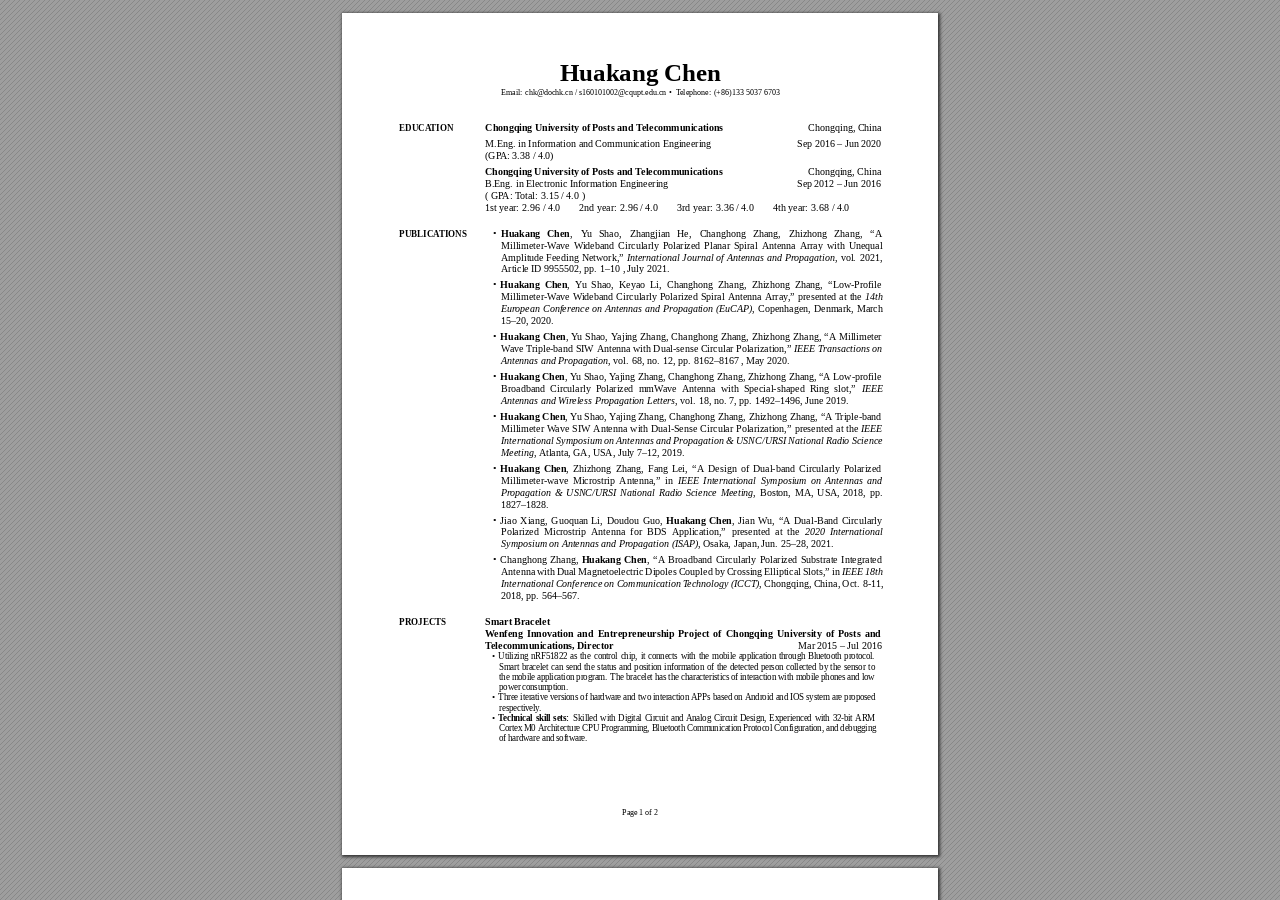
==== commit 0629618b: "Update index.html" ====
--- a/index.html
+++ b/index.html
@@ -19,9 +19,9 @@
  */@keyframes fadein{from{opacity:0}to{opacity:1}}@-webkit-keyframes fadein{from{opacity:0}to{opacity:1}}@keyframes swing{0{transform:rotate(0)}10%{transform:rotate(0)}90%{transform:rotate(720deg)}100%{transform:rotate(720deg)}}@-webkit-keyframes swing{0{-webkit-transform:rotate(0)}10%{-webkit-transform:rotate(0)}90%{-webkit-transform:rotate(720deg)}100%{-webkit-transform:rotate(720deg)}}@media screen{#sidebar{background-color:#2f3236;background-image:url("[data-uri]")}#outline{font-family:Georgia,Times,"Times New Roman",serif;font-size:13px;margin:2em 1em}#outline ul{padding:0}#outline li{list-style-type:none;margin:1em 0}#outline li>ul{margin-left:1em}#outline a,#outline a:visited,#outline a:hover,#outline a:active{line-height:1.2;color:#e8e8e8;text-overflow:ellipsis;white-space:nowrap;text-decoration:none;display:block;overflow:hidden;outline:0}#outline a:hover{color:#0cf}#page-container{background-color:#9e9e9e;background-image:url("[data-uri]");-webkit-transition:left 500ms;transition:left 500ms}.pf{margin:13px auto;box-shadow:1px 1px 3px 1px #333;border-collapse:separate}.pc.opened{-webkit-animation:fadein 100ms;animation:fadein 100ms}.loading-indicator.active{-webkit-animation:swing 1.5s ease-in-out .01s infinite alternate none;animation:swing 1.5s ease-in-out .01s infinite alternate none}.checked{background:no-repeat url([data-uri])}}</style>
 <style type="text/css">
 .ff0{font-family:sans-serif;visibility:hidden;}
-@font-face{font-family:ff1;src:url('[data-uri]')format("woff");}.ff1{font-family:ff1;line-height:0.924805;font-style:normal;font-weight:normal;visibility:visible;}
-@font-face{font-family:ff2;src:url('[data-uri]')format("woff");}.ff2{font-family:ff2;line-height:0.919922;font-style:normal;font-weight:normal;visibility:visible;}
-@font-face{font-family:ff3;src:url('[data-uri]')format("woff");}.ff3{font-family:ff3;line-height:0.919922;font-style:normal;font-weight:normal;visibility:visible;}
+@font-face{font-family:ff1;src:url('[data-uri]')format("woff");}.ff1{font-family:ff1;line-height:0.924805;font-style:normal;font-weight:normal;visibility:visible;}
+@font-face{font-family:ff2;src:url('[data-uri]')format("woff");}.ff2{font-family:ff2;line-height:0.919922;font-style:normal;font-weight:normal;visibility:visible;}
+@font-face{font-family:ff3;src:url('[data-uri]')format("woff");}.ff3{font-family:ff3;line-height:0.919922;font-style:normal;font-weight:normal;visibility:visible;}
 .m0{transform:matrix(0.250000,0.000000,0.000000,0.250000,0,0);-ms-transform:matrix(0.250000,0.000000,0.000000,0.250000,0,0);-webkit-transform:matrix(0.250000,0.000000,0.000000,0.250000,0,0);}
 .m1{transform:none;-ms-transform:none;-webkit-transform:none;}
 .v0{vertical-align:0.000000px;}
@@ -33,56 +33,56 @@
 .sc0{-webkit-text-stroke:0.015em transparent;text-shadow:none;}
 }
 .ws0{word-spacing:0.000000px;}
-._f{margin-left:-4.383544px;}
-._4{margin-left:-2.654054px;}
-._10{margin-left:-1.235562px;}
-._1a{width:5.826172px;}
-._1c{width:6.877736px;}
-._2{width:7.970100px;}
-._6{width:9.309027px;}
-._1{width:10.616173px;}
-._11{width:12.138405px;}
-._3{width:13.262246px;}
-._16{width:14.585446px;}
-._c{width:15.940360px;}
-._12{width:17.251132px;}
-._15{width:18.625676px;}
-._13{width:21.423930px;}
-._14{width:22.734230px;}
+._9{margin-left:-3.626386px;}
+._4{margin-left:-2.214823px;}
+._12{margin-left:-1.065284px;}
+._1b{width:5.826172px;}
+._1d{width:6.845605px;}
+._2{width:7.953959px;}
+._6{width:9.330227px;}
+._1{width:10.594973px;}
+._11{width:12.159605px;}
+._3{width:13.277322px;}
+._16{width:14.528397px;}
+._e{width:15.940360px;}
+._13{width:17.059654px;}
+._15{width:18.689838px;}
+._14{width:21.423930px;}
+._17{width:22.546647px;}
 ._0{width:24.687952px;}
 ._2c{width:25.823059px;}
-._22{width:26.938670px;}
-._d{width:28.134382px;}
-._29{width:29.154370px;}
-._2a{width:30.342277px;}
-._23{width:31.363465px;}
-._e{width:32.710056px;}
-._26{width:41.882570px;}
-._a{width:77.293829px;}
-._31{width:87.622844px;}
-._b{width:106.021107px;}
-._1d{width:109.357126px;}
-._5{width:127.971373px;}
-._17{width:157.165971px;}
-._1f{width:216.271962px;}
-._30{width:227.600345px;}
-._27{width:231.983889px;}
-._28{width:271.834289px;}
-._25{width:274.014289px;}
-._2f{width:306.671593px;}
-._7{width:340.253760px;}
-._8{width:344.818621px;}
-._1b{width:467.243863px;}
-._9{width:514.876244px;}
-._21{width:572.030034px;}
-._1e{width:613.912518px;}
-._18{width:738.242094px;}
-._24{width:811.123222px;}
-._20{width:854.390785px;}
-._19{width:943.599578px;}
-._2b{width:1158.218824px;}
-._2d{width:1167.475289px;}
-._2e{width:1186.990812px;}
+._23{width:26.938670px;}
+._f{width:28.134382px;}
+._2a{width:30.126702px;}
+._24{width:31.363465px;}
+._10{width:32.710056px;}
+._27{width:41.882570px;}
+._c{width:77.257554px;}
+._31{width:88.433284px;}
+._d{width:106.993439px;}
+._1e{width:109.357126px;}
+._5{width:127.532142px;}
+._18{width:157.165971px;}
+._20{width:216.805062px;}
+._30{width:227.956478px;}
+._28{width:232.340022px;}
+._29{width:272.190422px;}
+._26{width:274.370422px;}
+._2f{width:306.629193px;}
+._7{width:339.793329px;}
+._a{width:341.204892px;}
+._8{width:344.803545px;}
+._1c{width:467.222663px;}
+._b{width:514.839969px;}
+._22{width:572.010034px;}
+._1f{width:613.870118px;}
+._19{width:738.770883px;}
+._25{width:811.107222px;}
+._21{width:835.446046px;}
+._1a{width:943.599578px;}
+._2b{width:1158.197624px;}
+._2d{width:1168.426421px;}
+._2e{width:1186.969612px;}
 .fc0{color:rgb(0,0,0);}
 .fs5{font-size:27.895200px;}
 .fs1{font-size:31.880400px;}
@@ -91,45 +91,46 @@
 .fs3{font-size:39.850400px;}
 .fs0{font-size:99.148400px;}
 .y32{bottom:39.600000px;}
+.y66{bottom:90.140000px;}
 .y31{bottom:113.426000px;}
-.y65{bottom:119.015000px;}
+.y65{bottom:122.897000px;}
 .y30{bottom:123.687000px;}
 .y2f{bottom:133.949000px;}
+.y64{bottom:134.853000px;}
 .y2e{bottom:144.210000px;}
-.y64{bottom:152.786000px;}
+.y63{bottom:150.793000px;}
 .y2d{bottom:154.472000px;}
+.y62{bottom:154.778000px;}
 .y2c{bottom:164.733000px;}
-.y63{bottom:164.741000px;}
+.y61{bottom:166.733000px;}
 .y2b{bottom:174.995000px;}
-.y62{bottom:180.681000px;}
-.y61{bottom:184.666000px;}
 .y2a{bottom:185.256000px;}
+.y60{bottom:192.636000px;}
 .y29{bottom:195.518000px;}
-.y60{bottom:196.621000px;}
 .y28{bottom:205.779000px;}
+.y5f{bottom:207.580000px;}
 .y27{bottom:217.734000px;}
-.y5f{bottom:222.524000px;}
+.y5e{bottom:222.524000px;}
 .y26{bottom:229.690000px;}
-.y5e{bottom:234.479000px;}
-.y5d{bottom:246.434000px;}
+.y5d{bottom:237.468000px;}
+.y5c{bottom:252.412000px;}
 .y25{bottom:255.593000px;}
-.y5c{bottom:258.390000px;}
+.y5b{bottom:264.367000px;}
 .y24{bottom:267.548000px;}
-.y5b{bottom:270.345000px;}
+.y5a{bottom:279.311000px;}
 .y23{bottom:279.503000px;}
-.y5a{bottom:282.300000px;}
+.y59{bottom:291.266000px;}
 .y22{bottom:291.458000px;}
-.y59{bottom:294.255000px;}
 .y58{bottom:306.210000px;}
 .y21{bottom:307.398000px;}
 .y57{bottom:318.165000px;}
 .y20{bottom:319.353000px;}
-.y56{bottom:330.121000px;}
 .y1f{bottom:331.309000px;}
-.y55{bottom:342.076000px;}
+.y56{bottom:333.109000px;}
 .y1e{bottom:347.249000px;}
-.y54{bottom:354.031000px;}
+.y55{bottom:348.053000px;}
 .y1d{bottom:359.204000px;}
+.y54{bottom:362.997000px;}
 .y53{bottom:365.986000px;}
 .y1c{bottom:371.159000px;}
 .y52{bottom:377.941000px;}
@@ -176,8 +177,8 @@
 .y3e{bottom:657.891000px;}
 .y6{bottom:668.045000px;}
 .y3d{bottom:668.153000px;}
+.y5{bottom:680.001000px;}
 .y3c{bottom:680.108000px;}
-.y5{bottom:683.986000px;}
 .y4{bottom:695.941000px;}
 .y3b{bottom:696.048000px;}
 .y3a{bottom:706.310000px;}
@@ -202,68 +203,67 @@
 .w0{width:595.280000px;}
 .x2{left:56.785000px;}
 .x3{left:142.908000px;}
-.x6{left:149.763000px;}
-.x5{left:150.879000px;}
-.x7{left:156.189000px;}
-.x4{left:158.351000px;}
-.x1{left:170.994000px;}
+.x5{left:149.763000px;}
+.x4{left:150.879000px;}
+.x6{left:156.189000px;}
+.x1{left:158.663000px;}
 .x0{left:217.395000px;}
-.x8{left:279.598000px;}
-.x9{left:421.257000px;}
+.x7{left:279.598000px;}
+.x8{left:419.514000px;}
 @media print{
 .v0{vertical-align:0.000000pt;}
 .ls0{letter-spacing:0.000000pt;}
 .ws0{word-spacing:0.000000pt;}
-._f{margin-left:-5.844725pt;}
-._4{margin-left:-3.538739pt;}
-._10{margin-left:-1.647417pt;}
-._1a{width:7.768229pt;}
-._1c{width:9.170315pt;}
-._2{width:10.626800pt;}
-._6{width:12.412036pt;}
-._1{width:14.154898pt;}
-._11{width:16.184540pt;}
-._3{width:17.682995pt;}
-._16{width:19.447262pt;}
-._c{width:21.253813pt;}
-._12{width:23.001510pt;}
-._15{width:24.834234pt;}
-._13{width:28.565239pt;}
-._14{width:30.312307pt;}
+._9{margin-left:-4.835182pt;}
+._4{margin-left:-2.953098pt;}
+._12{margin-left:-1.420379pt;}
+._1b{width:7.768229pt;}
+._1d{width:9.127473pt;}
+._2{width:10.605278pt;}
+._6{width:12.440302pt;}
+._1{width:14.126631pt;}
+._11{width:16.212807pt;}
+._3{width:17.703096pt;}
+._16{width:19.371196pt;}
+._e{width:21.253813pt;}
+._13{width:22.746205pt;}
+._15{width:24.919783pt;}
+._14{width:28.565239pt;}
+._17{width:30.062196pt;}
 ._0{width:32.917269pt;}
 ._2c{width:34.430746pt;}
-._22{width:35.918227pt;}
-._d{width:37.512510pt;}
-._29{width:38.872494pt;}
-._2a{width:40.456369pt;}
-._23{width:41.817953pt;}
-._e{width:43.613408pt;}
-._26{width:55.843427pt;}
-._a{width:103.058439pt;}
-._31{width:116.830459pt;}
-._b{width:141.361476pt;}
-._1d{width:145.809502pt;}
-._5{width:170.628497pt;}
-._17{width:209.554628pt;}
-._1f{width:288.362615pt;}
-._30{width:303.467126pt;}
-._27{width:309.311852pt;}
-._28{width:362.445718pt;}
-._25{width:365.352385pt;}
-._2f{width:408.895457pt;}
-._7{width:453.671681pt;}
-._8{width:459.758161pt;}
-._1b{width:622.991817pt;}
-._9{width:686.501659pt;}
-._21{width:762.706711pt;}
-._1e{width:818.550025pt;}
-._18{width:984.322792pt;}
-._24{width:1081.497630pt;}
-._20{width:1139.187713pt;}
-._19{width:1258.132770pt;}
-._2b{width:1544.291765pt;}
-._2d{width:1556.633719pt;}
-._2e{width:1582.654417pt;}
+._23{width:35.918227pt;}
+._f{width:37.512510pt;}
+._2a{width:40.168937pt;}
+._24{width:41.817953pt;}
+._10{width:43.613408pt;}
+._27{width:55.843427pt;}
+._c{width:103.010071pt;}
+._31{width:117.911045pt;}
+._d{width:142.657919pt;}
+._1e{width:145.809502pt;}
+._5{width:170.042855pt;}
+._18{width:209.554628pt;}
+._20{width:289.073417pt;}
+._30{width:303.941970pt;}
+._28{width:309.786695pt;}
+._29{width:362.920562pt;}
+._26{width:365.827229pt;}
+._2f{width:408.838924pt;}
+._7{width:453.057772pt;}
+._a{width:454.939857pt;}
+._8{width:459.738060pt;}
+._1c{width:622.963550pt;}
+._b{width:686.453292pt;}
+._22{width:762.680045pt;}
+._1f{width:818.493491pt;}
+._19{width:985.027844pt;}
+._25{width:1081.476297pt;}
+._21{width:1113.928061pt;}
+._1a{width:1258.132770pt;}
+._2b{width:1544.263498pt;}
+._2d{width:1557.901895pt;}
+._2e{width:1582.626150pt;}
 .fs5{font-size:37.193600pt;}
 .fs1{font-size:42.507200pt;}
 .fs4{font-size:45.695467pt;}
@@ -271,45 +271,46 @@
 .fs3{font-size:53.133867pt;}
 .fs0{font-size:132.197867pt;}
 .y32{bottom:52.800000pt;}
+.y66{bottom:120.186667pt;}
 .y31{bottom:151.234667pt;}
-.y65{bottom:158.686667pt;}
+.y65{bottom:163.862667pt;}
 .y30{bottom:164.916000pt;}
 .y2f{bottom:178.598667pt;}
+.y64{bottom:179.804000pt;}
 .y2e{bottom:192.280000pt;}
-.y64{bottom:203.714667pt;}
+.y63{bottom:201.057333pt;}
 .y2d{bottom:205.962667pt;}
+.y62{bottom:206.370667pt;}
 .y2c{bottom:219.644000pt;}
-.y63{bottom:219.654667pt;}
+.y61{bottom:222.310667pt;}
 .y2b{bottom:233.326667pt;}
-.y62{bottom:240.908000pt;}
-.y61{bottom:246.221333pt;}
 .y2a{bottom:247.008000pt;}
+.y60{bottom:256.848000pt;}
 .y29{bottom:260.690667pt;}
-.y60{bottom:262.161333pt;}
 .y28{bottom:274.372000pt;}
+.y5f{bottom:276.773333pt;}
 .y27{bottom:290.312000pt;}
-.y5f{bottom:296.698667pt;}
+.y5e{bottom:296.698667pt;}
 .y26{bottom:306.253333pt;}
-.y5e{bottom:312.638667pt;}
-.y5d{bottom:328.578667pt;}
+.y5d{bottom:316.624000pt;}
+.y5c{bottom:336.549333pt;}
 .y25{bottom:340.790667pt;}
-.y5c{bottom:344.520000pt;}
+.y5b{bottom:352.489333pt;}
 .y24{bottom:356.730667pt;}
-.y5b{bottom:360.460000pt;}
+.y5a{bottom:372.414667pt;}
 .y23{bottom:372.670667pt;}
-.y5a{bottom:376.400000pt;}
+.y59{bottom:388.354667pt;}
 .y22{bottom:388.610667pt;}
-.y59{bottom:392.340000pt;}
 .y58{bottom:408.280000pt;}
 .y21{bottom:409.864000pt;}
 .y57{bottom:424.220000pt;}
 .y20{bottom:425.804000pt;}
-.y56{bottom:440.161333pt;}
 .y1f{bottom:441.745333pt;}
-.y55{bottom:456.101333pt;}
+.y56{bottom:444.145333pt;}
 .y1e{bottom:462.998667pt;}
-.y54{bottom:472.041333pt;}
+.y55{bottom:464.070667pt;}
 .y1d{bottom:478.938667pt;}
+.y54{bottom:483.996000pt;}
 .y53{bottom:487.981333pt;}
 .y1c{bottom:494.878667pt;}
 .y52{bottom:503.921333pt;}
@@ -356,8 +357,8 @@
 .y3e{bottom:877.188000pt;}
 .y6{bottom:890.726667pt;}
 .y3d{bottom:890.870667pt;}
+.y5{bottom:906.668000pt;}
 .y3c{bottom:906.810667pt;}
-.y5{bottom:911.981333pt;}
 .y4{bottom:927.921333pt;}
 .y3b{bottom:928.064000pt;}
 .y3a{bottom:941.746667pt;}
@@ -382,14 +383,13 @@
 .w0{width:793.706667pt;}
 .x2{left:75.713333pt;}
 .x3{left:190.544000pt;}
-.x6{left:199.684000pt;}
-.x5{left:201.172000pt;}
-.x7{left:208.252000pt;}
-.x4{left:211.134667pt;}
-.x1{left:227.992000pt;}
+.x5{left:199.684000pt;}
+.x4{left:201.172000pt;}
+.x6{left:208.252000pt;}
+.x1{left:211.550667pt;}
 .x0{left:289.860000pt;}
-.x8{left:372.797333pt;}
-.x9{left:561.676000pt;}
+.x7{left:372.797333pt;}
+.x8{left:559.352000pt;}
 }
 </style>
 <script>
@@ -435,16 +435,16 @@
 pdf2htmlEX.defaultViewer = new pdf2htmlEX.Viewer({});
 }catch(e){}
 </script>
-<title>Huakang Chen--Curriculum vitae</title>
+<title></title>
 </head>
 <body>
 <div id="sidebar" class="closed">
 <div id="outline">
-<ul><li><a class="l" href="#pf1" data-dest-detail='[1,"XYZ",50.4,791.49,null]'>Huakang Chen</a><ul><li><a class="l" href="#pf1" data-dest-detail='[1,"XYZ",56.78,735.79,null]'>Education</a></li><li><a class="l" href="#pf1" data-dest-detail='[1,"XYZ",56.78,630.19,null]'>Publications</a></li><li><a class="l" href="#pf1" data-dest-detail='[1,"XYZ",56.78,241.64,null]'>Projects</a></li><li><a class="l" href="#pf1" data-dest-detail='[1,"XYZ",56.78,83.54,null]'>Notable Competitions</a></li><li><a class="l" href="#pf2" data-dest-detail='[2,"XYZ",56.78,568.13,null]'>Experience</a></li><li><a class="l" href="#pf2" data-dest-detail='[2,"XYZ",56.78,483.54,null]'>Patent</a></li><li><a class="l" href="#pf2" data-dest-detail='[2,"XYZ",56.78,389.9,null]'>Honors &amp; Awards</a></li><li><a class="l" href="#pf2" data-dest-detail='[2,"XYZ",56.78,208.58,null]'>Professional Skills</a></li></ul></li></ul></div>
+<ul><li><a class="l" href="#pf1" data-dest-detail='[1,"XYZ",50.4,791.49,null]'>Huakang Chen</a><ul><li><a class="l" href="#pf1" data-dest-detail='[1,"XYZ",56.78,735.79,null]'>Education</a></li><li><a class="l" href="#pf1" data-dest-detail='[1,"XYZ",56.78,630.19,null]'>Publications</a></li><li><a class="l" href="#pf1" data-dest-detail='[1,"XYZ",56.78,241.64,null]'>Projects</a></li><li><a class="l" href="#pf1" data-dest-detail='[1,"XYZ",56.78,83.54,null]'>Notable Competitions</a></li><li><a class="l" href="#pf2" data-dest-detail='[2,"XYZ",56.78,568.13,null]'>Experience</a></li><li><a class="l" href="#pf2" data-dest-detail='[2,"XYZ",56.78,483.54,null]'>Patent</a></li><li><a class="l" href="#pf2" data-dest-detail='[2,"XYZ",56.78,389.9,null]'>Honors &amp; Awards</a></li><li><a class="l" href="#pf2" data-dest-detail='[2,"XYZ",56.78,178.69,null]'>Professional Skills</a></li></ul></li></ul></div>
 </div>
 <div id="page-container">
-<div id="pf1" class="pf w0 h0" data-page-no="1"><div class="pc pc1 w0 h0"><div class="t m0 x0 h1 y0 ff1 fs0 fc0 sc0 ls0 ws0">Huakang<span class="_ _0"> </span>Chen</div><div class="t m0 x1 h2 y1 ff2 fs1 fc0 sc0 ls0 ws0">Email:<span class="_ _1"> </span>chk@dochk.cn<span class="_ _2"> </span>/<span class="_ _2"> </span>s160101002@cqupt.edu.cn<span class="_ _3"> </span>•<span class="_ _3"> </span>Ph:<span class="_ _1"> </span>(+86)133<span class="_ _2"> </span>5037<span class="_ _2"> </span>6703</div><div class="t m0 x2 h3 y2 ff1 fs2 fc0 sc0 ls0 ws0">EDUCA<span class="_ _4"></span>TION<span class="_ _5"> </span><span class="fs3">Chongqing<span class="_ _1"> </span>University<span class="_ _6"> </span>of<span class="_ _6"> </span>Posts<span class="_ _1"> </span>and<span class="_ _6"> </span>T<span class="_ _4"></span>elecommunications<span class="_ _7"> </span><span class="ff2">Chongqing,<span class="_ _6"> </span>China</span></span></div><div class="t m0 x3 h3 y3 ff2 fs3 fc0 sc0 ls0 ws0">M.Eng.<span class="_ _3"> </span>in<span class="_ _6"> </span>Information<span class="_ _1"> </span>and<span class="_ _6"> </span>Communication<span class="_ _1"> </span>Engineering<span class="_ _8"> </span>Sep<span class="_ _6"> </span>2016<span class="_ _1"> </span>–<span class="_ _6"> </span>Jun<span class="_ _1"> </span>2020</div><div class="t m0 x3 h3 y4 ff2 fs3 fc0 sc0 ls0 ws0">(GP<span class="_ _4"></span>A:<span class="_ _2"> </span>3.38<span class="_ _1"> </span>/<span class="_ _6"> </span>4.0)</div><div class="t m0 x3 h3 y5 ff1 fs3 fc0 sc0 ls0 ws0">Chongqing<span class="_ _6"> </span>University<span class="_ _1"> </span>of<span class="_ _6"> </span>Posts<span class="_ _1"> </span>and<span class="_ _6"> </span>T<span class="_ _4"></span>elecommunications<span class="_ _7"> </span><span class="ff2">Chongqing,<span class="_ _6"> </span>China</span></div><div class="t m0 x3 h3 y6 ff2 fs3 fc0 sc0 ls0 ws0">B.Eng.<span class="_ _3"> </span>in<span class="_ _6"> </span>Electronic<span class="_ _1"> </span>Information<span class="_ _6"> </span>Engineering<span class="_ _9"> </span>Sep<span class="_ _6"> </span>2012<span class="_ _1"> </span>–<span class="_ _6"> </span>Jun<span class="_ _1"> </span>2016</div><div class="t m0 x3 h3 y7 ff2 fs3 fc0 sc0 ls0 ws0">(<span class="_ _6"> </span>GP<span class="_ _4"></span>A:<span class="_ _6"> </span>T<span class="_ _4"></span>otal:<span class="_ _3"> </span>3.15<span class="_ _6"> </span>/<span class="_ _1"> </span>4.0<span class="_ _6"> </span>)</div><div class="t m0 x3 h3 y8 ff2 fs3 fc0 sc0 ls0 ws0">1st<span class="_ _6"> </span>year:<span class="_ _3"> </span>2.96<span class="_ _1"> </span>/<span class="_ _6"> </span>4.0<span class="_ _a"> </span>2nd<span class="_ _6"> </span>year:<span class="_ _3"> </span>2.96<span class="_ _1"> </span>/<span class="_ _6"> </span>4.0<span class="_ _a"> </span>3rd<span class="_ _6"> </span>year:<span class="_ _3"> </span>3.36<span class="_ _1"> </span>/<span class="_ _6"> </span>4.0<span class="_ _a"> </span>4th<span class="_ _6"> </span>year:<span class="_ _3"> </span>3.68<span class="_ _1"> </span>/<span class="_ _6"> </span>4.0</div><div class="t m0 x2 h3 y9 ff1 fs2 fc0 sc0 ls0 ws0">PUBLICA<span class="_ _4"></span>TIONS<span class="_ _b"> </span><span class="ff2 fs3">•<span class="_ _c"> </span><span class="ff1">Huakang<span class="_ _d"> </span>Chen</span>,<span class="_ _e"> </span>Y<span class="_ _f"></span>u<span class="_ _d"> </span>Shao,<span class="_ _e"> </span>Zhangjian<span class="_ _d"> </span>He,<span class="_ _e"> </span>Changhong<span class="_ _d"> </span>Zhang,<span class="_ _e"> </span>Zhizhong<span class="_ _d"> </span>Zhang,<span class="_ _e"> </span>“A</span></div><div class="t m0 x4 h3 ya ff2 fs3 fc0 sc0 ls0 ws0">MillimeterW<span class="_ _f"></span>ave<span class="_ _c"> </span>W<span class="_ _10"></span>ideband<span class="_ _c"> </span>Circularly<span class="_ _c"> </span>Polarized<span class="_ _c"> </span>Planar<span class="_ _c"> </span>Spiral<span class="_ _c"> </span>Antenna<span class="_ _c"> </span>Array<span class="_ _c"> </span>with<span class="_ _c"> </span>Unequal</div><div class="t m0 x4 h3 yb ff2 fs3 fc0 sc0 ls0 ws0">Amplitude<span class="_ _1"> </span>Feeding<span class="_ _11"> </span>Network,”<span class="_ _11"> </span><span class="ff3">International<span class="_ _1"> </span>Journal<span class="_ _11"> </span>of<span class="_ _1"> </span>Antennas<span class="_ _11"> </span>and<span class="_ _1"> </span>Pr<span class="_ _10"></span>opagation<span class="ff2">,<span class="_ _11"> </span>vol.<span class="_ _12"> </span>2021,</span></span></div><div class="t m0 x4 h3 yc ff2 fs3 fc0 sc0 ls0 ws0">Article<span class="_ _6"> </span>ID<span class="_ _1"> </span>9955502,<span class="_ _6"> </span>pp.<span class="_ _3"> </span>1–10<span class="_ _1"> </span>,<span class="_ _6"> </span>July<span class="_ _1"> </span>2021.</div><div class="t m0 x5 h3 yd ff2 fs3 fc0 sc0 ls0 ws0">•<span class="_ _c"> </span><span class="ff1">Huakang Chen</span>,<span class="_ _13"> </span>Y<span class="_ _f"></span>u Shao,<span class="_ _13"> </span>Keyao Li,<span class="_ _13"> </span>Changhong Zhang,<span class="_ _13"> </span>Zhizhong Zhang,<span class="_ _13"> </span>“LowProfile</div><div class="t m0 x4 h3 ye ff2 fs3 fc0 sc0 ls0 ws0">MillimeterW<span class="_ _f"></span>ave<span class="_ _11"> </span>Wideband<span class="_ _1"> </span>Circularly<span class="_ _3"> </span>Polarized<span class="_ _11"> </span>Spiral<span class="_ _11"> </span>Antenna<span class="_ _11"> </span>Array<span class="_ _4"></span>,”<span class="_ _3"> </span>presented<span class="_ _11"> </span>at<span class="_ _3"> </span>the<span class="_ _11"> </span><span class="ff3">14th</span></div><div class="t m0 x4 h3 yf ff3 fs3 fc0 sc0 ls0 ws0">Eur<span class="_ _10"></span>opean<span class="_ _1"> </span>Conference<span class="_ _1"> </span>on<span class="_ _11"> </span>Antennas<span class="_ _11"> </span>and<span class="_ _11"> </span>Pr<span class="_ _4"></span>opagation<span class="_ _11"> </span>(EuCAP)<span class="ff2">,<span class="_ _11"> </span>Copenhagen,<span class="_ _11"> </span>Denmark,<span class="_ _11"> </span>March</span></div><div class="t m0 x4 h3 y10 ff2 fs3 fc0 sc0 ls0 ws0">15–20,<span class="_ _6"> </span>2020.</div><div class="t m0 x5 h3 y11 ff2 fs3 fc0 sc0 ls0 ws0">•<span class="_ _c"> </span><span class="ff1">Huakang<span class="_ _11"> </span>Chen</span>,<span class="_ _11"> </span>Y<span class="_ _f"></span>u<span class="_ _11"> </span>Shao,<span class="_ _11"> </span>Y<span class="_ _4"></span>ajing<span class="_ _1"> </span>Zhang,<span class="_ _3"> </span>Changhong<span class="_ _11"> </span>Zhang,<span class="_ _11"> </span>Zhizhong<span class="_ _11"> </span>Zhang,<span class="_ _3"> </span>“A<span class="_ _11"> </span>Millimeter</div><div class="t m0 x4 h3 y12 ff2 fs3 fc0 sc0 ls0 ws0">W<span class="_ _4"></span>ave<span class="_ _6"> </span>Tripleband<span class="_ _6"> </span>SIW<span class="_ _1"> </span>Antenna<span class="_ _1"> </span>with<span class="_ _1"> </span>Dualsense<span class="_ _1"> </span>Circular<span class="_ _1"> </span>Polarization,”<span class="_ _1"> </span><span class="ff3">IEEE<span class="_ _1"> </span>T<span class="_ _4"></span>ransactions<span class="_ _1"> </span>on</span></div><div class="t m0 x4 h3 y13 ff3 fs3 fc0 sc0 ls0 ws0">Antennas<span class="_ _6"> </span>and<span class="_ _1"> </span>Pr<span class="_ _10"></span>opagation<span class="ff2">,<span class="_ _6"> </span>vol.<span class="_ _3"> </span>68,<span class="_ _1"> </span>no.<span class="_ _11"> </span>12,<span class="_ _1"> </span>pp.<span class="_ _3"> </span>8162–8167<span class="_ _6"> </span>,<span class="_ _1"> </span>May<span class="_ _6"> </span>2020.</span></div><div class="t m0 x5 h3 y14 ff2 fs3 fc0 sc0 ls0 ws0">•<span class="_ _c"> </span><span class="ff1">Huakang<span class="_ _6"> </span>Chen</span>,<span class="_ _1"> </span>Y<span class="_ _f"></span>u<span class="_ _1"> </span>Shao,<span class="_ _1"> </span>Y<span class="_ _f"></span>ajing<span class="_ _1"> </span>Zhang,<span class="_ _1"> </span>Changhong<span class="_ _6"> </span>Zhang,<span class="_ _1"> </span>Zhizhong<span class="_ _1"> </span>Zhang,<span class="_ _1"> </span>“A<span class="_ _6"> </span>Lowprofile</div><div class="t m0 x4 h3 y15 ff2 fs3 fc0 sc0 ls0 ws0">Broadband Circularly Polarized<span class="_ _13"> </span>mmW<span class="_ _4"></span>ave Antenna with Specialshaped Ring<span class="_ _13"> </span>slot,”<span class="_ _14"> </span><span class="ff3">IEEE</span></div><div class="t m0 x4 h3 y16 ff3 fs3 fc0 sc0 ls0 ws0">Antennas<span class="_ _6"> </span>and<span class="_ _1"> </span>W<span class="_ _4"></span>ir<span class="_ _10"></span>eless<span class="_ _6"> </span>Propagation<span class="_ _6"> </span>Letters<span class="ff2">,<span class="_ _6"> </span>vol.<span class="_ _3"> </span>18,<span class="_ _1"> </span>no.<span class="_ _3"> </span>7,<span class="_ _6"> </span>pp.<span class="_ _3"> </span>1492–1496,<span class="_ _1"> </span>June<span class="_ _6"> </span>2019.</span></div><div class="t m0 x5 h3 y17 ff2 fs3 fc0 sc0 ls0 ws0">•<span class="_ _c"> </span><span class="ff1">Huakang<span class="_ _1"> </span>Chen</span>,<span class="_ _1"> </span>Y<span class="_ _f"></span>u<span class="_ _1"> </span>Shao,<span class="_ _1"> </span>Y<span class="_ _4"></span>ajing<span class="_ _6"> </span>Zhang,<span class="_ _11"> </span>Changhong<span class="_ _1"> </span>Zhang,<span class="_ _1"> </span>Zhizhong<span class="_ _1"> </span>Zhang,<span class="_ _1"> </span>“A<span class="_ _1"> </span>Tripleband</div><div class="t m0 x4 h3 y18 ff2 fs3 fc0 sc0 ls0 ws0">Millimeter<span class="_ _11"> </span>W<span class="_ _f"></span>ave<span class="_ _11"> </span>SIW<span class="_ _11"> </span>Antenna<span class="_ _11"> </span>with<span class="_ _11"> </span>DualSense<span class="_ _1"> </span>Circular<span class="_ _11"> </span>Polarization,”<span class="_ _11"> </span>presented<span class="_ _11"> </span>at<span class="_ _11"> </span>the<span class="_ _11"> </span><span class="ff3">IEEE</span></div><div class="t m0 x4 h3 y19 ff3 fs3 fc0 sc0 ls0 ws0">International<span class="_ _6"> </span>Symposium<span class="_ _6"> </span>on<span class="_ _6"> </span>Antennas<span class="_ _6"> </span>and<span class="_ _6"> </span>Propagation<span class="_ _2"> </span>&amp;<span class="_ _6"> </span>USNC/URSI<span class="_ _6"> </span>National<span class="_ _6"> </span>Radio<span class="_ _6"> </span>Science</div><div class="t m0 x4 h3 y1a ff3 fs3 fc0 sc0 ls0 ws0">Meeting<span class="ff2">,<span class="_ _6"> </span>Atlanta,<span class="_ _1"> </span>GA,<span class="_ _6"> </span>USA,<span class="_ _1"> </span>July<span class="_ _6"> </span>7–12,<span class="_ _1"> </span>2019.</span></div><div class="t m0 x5 h3 y1b ff2 fs3 fc0 sc0 ls0 ws0">•<span class="_ _c"> </span><span class="ff1">Huakang<span class="_ _c"> </span>Chen</span>,<span class="_ _12"> </span>Zhizhong<span class="_ _c"> </span>Zhang,<span class="_ _15"> </span>Fang<span class="_ _c"> </span>Lei,<span class="_ _12"> </span>“A<span class="_ _c"> </span>Design<span class="_ _12"> </span>of<span class="_ _c"> </span>Dualband<span class="_ _c"> </span>Circularly<span class="_ _c"> </span>Polarized</div><div class="t m0 x4 h3 y1c ff2 fs3 fc0 sc0 ls0 ws0">Millimeterwave<span class="_ _12"> </span>Microstrip<span class="_ _15"> </span>Antenna,” in<span class="_ _12"> </span><span class="ff3">IEEE International<span class="_ _12"> </span>Symposium<span class="_ _12"> </span>on Antennas<span class="_ _12"> </span>and</span></div><div class="t m0 x4 h3 y1d ff3 fs3 fc0 sc0 ls0 ws0">Pr<span class="_ _10"></span>opagation<span class="_ _16"> </span>&amp;<span class="_ _16"> </span>USNC/URSI<span class="_ _16"> </span>National<span class="_ _16"> </span>Radio<span class="_ _c"> </span>Science<span class="_ _16"> </span>Meeting<span class="ff2">,<span class="_ _c"> </span>Boston,<span class="_ _c"> </span>MA,<span class="_ _16"> </span>USA,<span class="_ _16"> </span>2018,<span class="_ _c"> </span>pp.</span></div><div class="t m0 x4 h3 y1e ff2 fs3 fc0 sc0 ls0 ws0">1827–1828.</div><div class="t m0 x5 h3 y1f ff2 fs3 fc0 sc0 ls0 ws0">•<span class="_ _c"> </span>Jiao<span class="_ _16"> </span>Xiang,<span class="_ _16"> </span>Guoquan<span class="_ _16"> </span>Li,<span class="_ _c"> </span>Doudou<span class="_ _16"> </span>Guo,<span class="_ _c"> </span><span class="ff1">Huakang<span class="_ _16"> </span>Chen</span>,<span class="_ _c"> </span>Jian<span class="_ _3"> </span>Wu,<span class="_ _16"> </span>“A<span class="_ _16"> </span>DualBand<span class="_ _16"> </span>Circularly</div><div class="t m0 x4 h3 y20 ff2 fs3 fc0 sc0 ls0 ws0">Polarized Microstrip Antenna<span class="_ _13"> </span>for BDS<span class="_ _13"> </span>Application,”<span class="_ _14"> </span>presented at the<span class="_ _13"> </span><span class="ff3">2020 International</span></div><div class="t m0 x4 h3 y21 ff3 fs3 fc0 sc0 ls0 ws0">Symposium<span class="_ _6"> </span>on<span class="_ _1"> </span>Antennas<span class="_ _6"> </span>and<span class="_ _1"> </span>Pr<span class="_ _10"></span>opagation<span class="_ _6"> </span>(ISAP)<span class="ff2">,<span class="_ _1"> </span>Osaka,<span class="_ _6"> </span>Japan,<span class="_ _1"> </span>Jun.<span class="_ _11"> </span>25–28,<span class="_ _1"> </span>2021.</span></div><div class="t m0 x5 h3 y22 ff2 fs3 fc0 sc0 ls0 ws0">•<span class="_ _c"> </span>Changhong<span class="_ _3"> </span>Zhang,<span class="_ _16"> </span><span class="ff1">Huakang<span class="_ _3"> </span>Chen</span>,<span class="_ _16"> </span>“A<span class="_ _3"> </span>Broadband<span class="_ _3"> </span>Circularly<span class="_ _16"> </span>Polarized<span class="_ _3"> </span>Substrate<span class="_ _3"> </span>Integrated</div><div class="t m0 x4 h3 y23 ff2 fs3 fc0 sc0 ls0 ws0">Antenna<span class="_ _2"> </span>with<span class="_ _2"> </span>Dual<span class="_ _2"> </span>Magnetoelectric<span class="_ _2"> </span>Dipoles<span class="_ _2"> </span>Coupled<span class="_ _2"> </span>by<span class="_ _2"> </span>Crossing<span class="_ _2"> </span>Elliptical<span class="_ _2"> </span>Slots,”<span class="_ _2"> </span>in<span class="_ _2"> </span><span class="ff3">IEEE<span class="_ _2"> </span>18th</span></div><div class="t m0 x4 h3 y24 ff3 fs3 fc0 sc0 ls0 ws0">International<span class="_ _2"> </span>Conference<span class="_ _2"> </span>on<span class="_ _6"> </span>Communication<span class="_ _6"> </span>T<span class="_ _f"></span>echnology<span class="_ _6"> </span>(ICCT)<span class="ff2">,<span class="_ _6"> </span>Chongqing,<span class="_ _2"> </span>China,<span class="_ _6"> </span>Oct.<span class="_ _3"> </span>81<span class="_ _10"></span>1,</span></div><div class="t m0 x4 h3 y25 ff2 fs3 fc0 sc0 ls0 ws0">2018,<span class="_ _6"> </span>pp.<span class="_ _3"> </span>564–567.</div><div class="t m0 x2 h3 y26 ff1 fs2 fc0 sc0 ls0 ws0">PROJECTS<span class="_ _17"> </span><span class="fs3">Smart<span class="_ _6"> </span>Bracelet</span></div><div class="t m0 x3 h3 y27 ff1 fs3 fc0 sc0 ls0 ws0">W<span class="_ _4"></span>enfeng<span class="_ _12"> </span>Innovation<span class="_ _12"> </span>and<span class="_ _c"> </span>Entrepreneurship<span class="_ _c"> </span>Project<span class="_ _c"> </span>of<span class="_ _12"> </span>Chongqing<span class="_ _12"> </span>University<span class="_ _12"> </span>of<span class="_ _c"> </span>Posts<span class="_ _12"> </span>and</div><div class="t m0 x3 h3 y28 ff1 fs3 fc0 sc0 ls0 ws0">T<span class="_ _f"></span>elecommunications,<span class="_ _1"> </span>Director<span class="_ _18"> </span><span class="ff2">Mar<span class="_ _6"> </span>2015<span class="_ _1"> </span>–<span class="_ _6"> </span>Jul<span class="_ _1"> </span>2016</span></div><div class="t m0 x6 h4 y29 ff2 fs4 fc0 sc0 ls0 ws0">•<span class="_ _3"> </span>Utilizing<span class="_ _11"> </span>nRF51822<span class="_ _11"> </span>as<span class="_ _3"> </span>the<span class="_ _11"> </span>control<span class="_ _11"> </span>chip,<span class="_ _3"> </span>it<span class="_ _11"> </span>connects<span class="_ _11"> </span>with<span class="_ _3"> </span>the<span class="_ _11"> </span>mobile<span class="_ _11"> </span>application<span class="_ _11"> </span>through<span class="_ _11"> </span>Bluetooth<span class="_ _11"> </span>protocol.</div><div class="t m0 x7 h4 y2a ff2 fs4 fc0 sc0 ls0 ws0">Smart<span class="_ _1"> </span>bracelet<span class="_ _11"> </span>can<span class="_ _11"> </span>send<span class="_ _1"> </span>the<span class="_ _11"> </span>status<span class="_ _11"> </span>and<span class="_ _1"> </span>position<span class="_ _11"> </span>information<span class="_ _11"> </span>of<span class="_ _1"> </span>the<span class="_ _11"> </span>detected<span class="_ _1"> </span>person<span class="_ _11"> </span>collected<span class="_ _11"> </span>by<span class="_ _1"> </span>the<span class="_ _11"> </span>sensor<span class="_ _11"> </span>to</div><div class="t m0 x7 h4 y2b ff2 fs4 fc0 sc0 ls0 ws0">the<span class="_ _6"> </span>mobile<span class="_ _2"> </span>application<span class="_ _6"> </span>program.<span class="_ _3"> </span>The<span class="_ _6"> </span>bracelet<span class="_ _6"> </span>has<span class="_ _6"> </span>the<span class="_ _6"> </span>characteristics<span class="_ _2"> </span>of<span class="_ _6"> </span>interaction<span class="_ _6"> </span>with<span class="_ _6"> </span>mobile<span class="_ _6"> </span>phones<span class="_ _6"> </span>and<span class="_ _6"> </span>low</div><div class="t m0 x7 h4 y2c ff2 fs4 fc0 sc0 ls0 ws0">power<span class="_ _2"> </span>consumption.</div><div class="t m0 x6 h4 y2d ff2 fs4 fc0 sc0 ls0 ws0">•<span class="_ _3"> </span>Three<span class="_ _6"> </span>iterative<span class="_ _6"> </span>versions<span class="_ _6"> </span>of<span class="_ _6"> </span>hardware<span class="_ _6"> </span>and<span class="_ _6"> </span>two<span class="_ _6"> </span>interaction<span class="_ _6"> </span>APPs<span class="_ _6"> </span>based<span class="_ _6"> </span>on<span class="_ _6"> </span>Android<span class="_ _6"> </span>and<span class="_ _6"> </span>IOS<span class="_ _6"> </span>system<span class="_ _6"> </span>are<span class="_ _6"> </span>proposed</div><div class="t m0 x7 h4 y2e ff2 fs4 fc0 sc0 ls0 ws0">respectively<span class="_ _4"></span>.</div><div class="t m0 x6 h4 y2f ff2 fs4 fc0 sc0 ls0 ws0">•<span class="_ _3"> </span><span class="ff1">T<span class="_ _4"></span>echnical<span class="_ _11"> </span>skill<span class="_ _1"> </span>sets:<span class="_ _15"> </span><span class="ff2">Skilled<span class="_ _11"> </span>with<span class="_ _1"> </span>Digital<span class="_ _11"> </span>Circuit<span class="_ _11"> </span>and<span class="_ _11"> </span>Analog<span class="_ _11"> </span>Circuit<span class="_ _1"> </span>Design,<span class="_ _3"> </span>Experienced<span class="_ _11"> </span>with<span class="_ _1"> </span>32bit<span class="_ _11"> </span>ARM</span></span></div><div class="t m0 x7 h4 y30 ff2 fs4 fc0 sc0 ls0 ws0">Cortex<span class="_ _2"> </span>M0<span class="_ _6"> </span>Architecture<span class="_ _2"> </span>CPU<span class="_ _6"> </span>Programming,<span class="_ _2"> </span>Bluetooth<span class="_ _6"> </span>Communication<span class="_ _2"> </span>Protocol<span class="_ _6"> </span>Configuration,<span class="_ _2"> </span>and<span class="_ _6"> </span>debugging</div><div class="t m0 x7 h4 y31 ff2 fs4 fc0 sc0 ls0 ws0">of<span class="_ _2"> </span>hardware<span class="_ _6"> </span>and<span class="_ _2"> </span>software.</div><div class="t m0 x8 h2 y32 ff2 fs1 fc0 sc0 ls0 ws0">Page<span class="_ _2"> </span>1<span class="_ _2"> </span>of<span class="_ _2"> </span>2</div><a class="l" href="http://www.cqupt.edu.cn"><div class="d m1" style="border-style:none;position:absolute;left:142.908000px;bottom:721.681000px;width:237.377000px;height:11.033000px;background-color:rgba(255,255,255,0.000001);"></div></a><a class="l" href="http://www.cqupt.edu.cn"><div class="d m1" style="border-style:none;position:absolute;left:142.908000px;bottom:681.830000px;width:237.377000px;height:11.033000px;background-color:rgba(255,255,255,0.000001);"></div></a><a class="l" href="#pf1" data-dest-detail='[1,"XYZ",50.4,746.15,null]'><div class="d m1" style="border-style:none;position:absolute;left:311.693000px;bottom:37.876000px;width:3.985000px;height:8.826000px;background-color:rgba(255,255,255,0.000001);"></div></a></div><div class="pi" data-data='{"ctm":[1.000000,0.000000,0.000000,1.000000,0.000000,0.000000]}'></div></div>
-<div id="pf2" class="pf w0 h0" data-page-no="2"><div class="pc pc2 w0 h0"><div class="t m0 x2 h5 y33 ff1 fs2 fc0 sc0 ls0 ws0">NOT<span class="_ _4"></span>ABLE</div><div class="t m0 x2 h5 y34 ff1 fs2 fc0 sc0 ls0 ws0">COMPETITIONS</div><div class="t m0 x3 h3 y33 ff1 fs3 fc0 sc0 ls0 ws0">Radio<span class="_ _6"> </span>Frequency<span class="_ _6"> </span>T<span class="_ _4"></span>ransmitter<span class="_ _6"> </span>System</div><div class="t m0 x3 h3 y34 ff1 fs3 fc0 sc0 ls0 ws0">2016<span class="_ _6"> </span>IEEE<span class="_ _6"> </span>International<span class="_ _6"> </span>Symposium<span class="_ _1"> </span>on<span class="_ _6"> </span>RadioFrequency<span class="_ _2"> </span>Integration<span class="_ _1"> </span>T<span class="_ _f"></span>echnoloy<span class="_ _6"> </span>(RFIT2016)</div><div class="t m0 x3 h3 y35 ff1 fs3 fc0 sc0 ls0 ws0">Student<span class="_ _6"> </span>Design<span class="_ _1"> </span>Competition<span class="_ _19"> </span><span class="ff2">Aug<span class="_ _6"> </span>2016</span></div><div class="t m0 x6 h4 y36 ff2 fs4 fc0 sc0 ls0 ws0">•<span class="_ _3"> </span>Build<span class="_ _6"> </span>a<span class="_ _6"> </span>wireless<span class="_ _1"> </span>transmitter<span class="_ _6"> </span>and<span class="_ _6"> </span>an<span class="_ _6"> </span>antenna<span class="_ _6"> </span>to<span class="_ _6"> </span>transmit<span class="_ _1"> </span>a<span class="_ _6"> </span>2.8<span class="_ _6"> </span>GHz<span class="_ _6"> </span>CW<span class="_ _6"> </span>signal,<span class="_ _6"> </span>real<span class="_ _1"> </span>time,<span class="_ _6"> </span>onsite,<span class="_ _6"> </span>in<span class="_ _1"> </span>an<span class="_ _6"> </span>assigned</div><div class="t m0 x7 h4 y37 ff2 fs4 fc0 sc0 ls0 ws0">period<span class="_ _1a"> </span>(6<span class="_ _1a"> </span>hours).<span class="_ _1"> </span>The<span class="_ _1a"> </span>2.8GHz<span class="_ _1a"> </span>transmitter<span class="_ _1a"> </span>oscillator<span class="_ _1a"> </span>circuit<span class="_ _1a"> </span>and<span class="_ _1a"> </span>power<span class="_ _1a"> </span>amplifier<span class="_ _1a"> </span>circuit<span class="_ _1a"> </span>are<span class="_ _1a"> </span>manually<span class="_ _1a"> </span>manufactured</div><div class="t m0 x7 h4 y38 ff2 fs4 fc0 sc0 ls0 ws0">on<span class="_ _2"> </span>site<span class="_ _6"> </span>using<span class="_ _2"> </span>the<span class="_ _6"> </span>provided<span class="_ _2"> </span>transistor<span class="_ _10"></span>.</div><div class="t m0 x6 h4 y39 ff2 fs4 fc0 sc0 ls0 ws0">•<span class="_ _3"> </span>A<span class="_ _6"> </span>patch<span class="_ _2"> </span>Y<span class="_ _4"></span>agi<span class="_ _2"> </span>antenna<span class="_ _2"> </span>with<span class="_ _6"> </span>9<span class="_ _2"> </span>dB<span class="_ _6"> </span>gain<span class="_ _2"> </span>and<span class="_ _6"> </span>2.8<span class="_ _2"> </span>GHz<span class="_ _2"> </span>central<span class="_ _6"> </span>operating<span class="_ _2"> </span>frequency<span class="_ _6"> </span>was<span class="_ _2"> </span>fabricated.</div><div class="t m0 x6 h4 y3a ff2 fs4 fc0 sc0 ls0 ws0">•<span class="_ _3"> </span><span class="ff1">T<span class="_ _4"></span>echnical<span class="_ _2"> </span>skill<span class="_ _2"> </span>sets:<span class="_ _11"> </span><span class="ff2">Experienced<span class="_ _2"> </span>with<span class="_ _2"> </span>Printed<span class="_ _6"> </span>Circuit<span class="_ _2"> </span>Board<span class="_ _2"> </span>(PCB)<span class="_ _2"> </span>T<span class="_ _10"></span>echnical,<span class="_ _2"> </span>Knowledge<span class="_ _2"> </span>of<span class="_ _6"> </span>Radio<span class="_ _2"> </span>Frequency</span></span></div><div class="t m0 x7 h4 y3b ff2 fs4 fc0 sc0 ls0 ws0">Circuit<span class="_ _2"> </span>Design,<span class="_ _6"> </span>and<span class="_ _2"> </span>Skilled<span class="_ _6"> </span>with<span class="_ _2"> </span>Electromagnetic<span class="_ _2"> </span>Simulation<span class="_ _6"> </span>Software,<span class="_ _2"> </span>e.g.,<span class="_ _6"> </span>CST<span class="_ _4"></span>,<span class="_ _2"> </span>HFSS.</div><div class="t m0 x3 h3 y3c ff1 fs3 fc0 sc0 ls0 ws0">Gain<span class="_ _6"> </span>controllable<span class="_ _6"> </span>RF<span class="_ _1"> </span>amplifier</div><div class="t m0 x3 h3 y3d ff1 fs3 fc0 sc0 ls0 ws0">2015<span class="_ _6"> </span>National<span class="_ _1"> </span>Undergraduate<span class="_ _6"> </span>Electronic<span class="_ _6"> </span>Design<span class="_ _1"> </span>Contest<span class="_ _1b"> </span><span class="ff2">Aug<span class="_ _6"> </span>2015</span></div><div class="t m0 x6 h4 y3e ff2 fs4 fc0 sc0 ls0 ws0">•<span class="_ _3"> </span>A<span class="_ _2"> </span>gain<span class="_ _2"> </span>controllable<span class="_ _2"> </span>RF<span class="_ _2"> </span>amplifier<span class="_ _2"> </span>is<span class="_ _2"> </span>designed<span class="_ _1c"> </span>and<span class="_ _1c"> </span>fabricated<span class="_ _2"> </span>in<span class="_ _2"> </span>4<span class="_ _2"> </span>days.<span class="_ _1"> </span>The<span class="_ _2"> </span>gain<span class="_ _2"> </span>range<span class="_ _2"> </span>is<span class="_ _1c"> </span>from<span class="_ _2"> </span>0<span class="_ _2"> </span>dB<span class="_ _2"> </span>to<span class="_ _2"> </span>52<span class="_ _1c"> </span>dB,<span class="_ _2"> </span>and</div><div class="t m0 x7 h4 y3f ff2 fs4 fc0 sc0 ls0 ws0">the<span class="_ _2"> </span>frequency<span class="_ _6"> </span>range<span class="_ _2"> </span>is<span class="_ _6"> </span>from<span class="_ _2"> </span>40<span class="_ _2"> </span>MHz<span class="_ _6"> </span>to<span class="_ _2"> </span>200<span class="_ _6"> </span>MHz.</div><div class="t m0 x6 h4 y40 ff2 fs4 fc0 sc0 ls0 ws0">•<span class="_ _3"> </span>The<span class="_ _6"> </span>whole<span class="_ _6"> </span>system<span class="_ _6"> </span>is<span class="_ _6"> </span>divided<span class="_ _6"> </span>into<span class="_ _6"> </span>three<span class="_ _6"> </span>cascades<span class="_ _6"> </span>to<span class="_ _6"> </span>achieve<span class="_ _2"> </span>52dB<span class="_ _6"> </span>amplification<span class="_ _6"> </span>and<span class="_ _6"> </span>powered<span class="_ _6"> </span>by<span class="_ _6"> </span>a<span class="_ _6"> </span>single<span class="_ _6"> </span>power</div><div class="t m0 x7 h4 y41 ff2 fs4 fc0 sc0 ls0 ws0">supply<span class="_ _4"></span>. The<span class="_ _1"> </span>first<span class="_ _1"> </span>two<span class="_ _1"> </span>stages<span class="_ _1"> </span>are<span class="_ _1"> </span>programmable<span class="_ _1"> </span>gain<span class="_ _1"> </span>amplifier<span class="_ _1"> </span>circuit<span class="_ _1"> </span>and<span class="_ _1"> </span>the<span class="_ _1"> </span>last<span class="_ _1"> </span>stage<span class="_ _1"> </span>is<span class="_ _1"> </span>fixed<span class="_ _1"> </span>gain<span class="_ _1"> </span>amplifier</div><div class="t m0 x7 h4 y42 ff2 fs4 fc0 sc0 ls0 ws0">circuit.<span class="_ _11"> </span>The<span class="_ _2"> </span>circuit<span class="_ _6"> </span>is<span class="_ _2"> </span>controlled<span class="_ _6"> </span>by<span class="_ _2"> </span>the<span class="_ _6"> </span>Xilinx<span class="_ _6"> </span>basy<span class="_ _2"> </span>3<span class="_ _6"> </span>board<span class="_ _2"> </span>core<span class="_ _6"> </span>and<span class="_ _6"> </span>interacts<span class="_ _2"> </span>with<span class="_ _6"> </span>the<span class="_ _2"> </span>user<span class="_ _6"> </span>through<span class="_ _2"> </span>a<span class="_ _6"> </span>touchable</div><div class="t m0 x7 h4 y43 ff2 fs4 fc0 sc0 ls0 ws0">display<span class="_ _2"> </span>screen.</div><div class="t m0 x6 h4 y44 ff2 fs4 fc0 sc0 ls0 ws0">•<span class="_ _3"> </span><span class="ff1">T<span class="_ _4"></span>echnical<span class="_ _1a"> </span>skill<span class="_ _1c"> </span>sets:<span class="_ _1"> </span><span class="ff2">Skilled<span class="_ _1c"> </span>with<span class="_ _1a"> </span>Power<span class="_ _1c"> </span>supply<span class="_ _1c"> </span>circuit<span class="_ _1c"> </span>design<span class="_ _1a"> </span>and<span class="_ _1c"> </span>analog<span class="_ _1c"> </span>circuit<span class="_ _1c"> </span>design,<span class="_ _1c"> </span>Experienced<span class="_ _1c"> </span>with<span class="_ _1a"> </span>FPGA</span></span></div><div class="t m0 x7 h4 y45 ff2 fs4 fc0 sc0 ls0 ws0">Programming.</div><div class="t m0 x2 h3 y46 ff1 fs2 fc0 sc0 ls0 ws0">EXPERIENCE<span class="_ _1d"> </span><span class="fs3">Chongqing<span class="_ _6"> </span>University<span class="_ _1"> </span>of<span class="_ _6"> </span>Posts<span class="_ _1"> </span>and<span class="_ _6"> </span>T<span class="_ _4"></span>elecommunications</span></div><div class="t m0 x3 h3 y47 ff1 fs3 fc0 sc0 ls0 ws0">Graduate<span class="_ _1"> </span>T<span class="_ _4"></span>eaching<span class="_ _1"> </span>Assistant,<span class="_ _11"> </span>Integrated<span class="_ _1"> </span>Design<span class="_ _11"> </span>of<span class="_ _1"> </span>Electronic<span class="_ _1"> </span>Systems<span class="_ _1"> </span>II<span class="_ _11"> </span>/<span class="_ _1"> </span>Integrated<span class="_ _11"> </span>Design</div><div class="t m0 x3 h3 y48 ff1 fs3 fc0 sc0 ls0 ws0">and<span class="_ _6"> </span>Simulation<span class="_ _1"> </span>of<span class="_ _6"> </span>Electronic<span class="_ _6"> </span>Systems<span class="_ _1e"> </span><span class="ff2">Sep<span class="_ _6"> </span>2016<span class="_ _1"> </span>–<span class="_ _6"> </span>Jun<span class="_ _1"> </span>2019</span></div><div class="t m0 x6 h4 y49 ff2 fs4 fc0 sc0 ls0 ws0">•<span class="_ _3"> </span>T<span class="_ _4"></span>eaching<span class="_ _6"> </span>undergraduates<span class="_ _2"> </span>electronic<span class="_ _2"> </span>system<span class="_ _6"> </span>design<span class="_ _2"> </span>courses<span class="_ _2"> </span>with<span class="_ _6"> </span>intructor<span class="_ _10"></span>.</div><div class="t m0 x6 h4 y4a ff2 fs4 fc0 sc0 ls0 ws0">•<span class="_ _3"> </span>The<span class="_ _1"> </span>main<span class="_ _1"> </span>contents<span class="_ _11"> </span>of<span class="_ _1"> </span>the<span class="_ _1"> </span>course<span class="_ _1"> </span>include<span class="_ _1"> </span>circuit<span class="_ _1"> </span>design,<span class="_ _11"> </span>simulation,<span class="_ _11"> </span>PCB<span class="_ _1"> </span>manufacturing,<span class="_ _1"> </span>validated<span class="_ _1"> </span>testing<span class="_ _11"> </span>and</div><div class="t m0 x7 h4 y4b ff2 fs4 fc0 sc0 ls0 ws0">MCU<span class="_ _2"> </span>programing,<span class="_ _6"> </span>etc.</div><div class="t m0 x2 h3 y4c ff1 fs2 fc0 sc0 ls0 ws0">P<span class="_ _4"></span>A<span class="_ _4"></span>TENTS<span class="_ _1f"> </span><span class="ff2 fs3">•<span class="_ _c"> </span>A<span class="_ _1c"> </span>broadband<span class="_ _1c"> </span>circularly<span class="_ _2"> </span>polarized<span class="_ _1c"> </span>substrate<span class="_ _2"> </span>integrated<span class="_ _1c"> </span>waveguide<span class="_ _2"> </span>endfire<span class="_ _1c"> </span>antenna,<span class="_ _2"> </span>Chinese<span class="_ _2"> </span>Patent</span></div><div class="t m0 x4 h3 y4d ff2 fs3 fc0 sc0 ls0 ws0">NO.2021<span class="_ _10"></span>10305208.4<span class="_ _20"> </span>(pending)–Mar<span class="_ _6"> </span>2021</div><div class="t m0 x5 h3 y4e ff2 fs3 fc0 sc0 ls0 ws0">•<span class="_ _c"> </span>A<span class="_ _13"> </span>millimeter<span class="_ _13"> </span>wave<span class="_ _13"> </span>tripleband<span class="_ _13"> </span>triplepolarization<span class="_ _13"> </span>substrate<span class="_ _13"> </span>integrated<span class="_ _13"> </span>waveguide<span class="_ _13"> </span>antenna,</div><div class="t m0 x4 h3 y4f ff2 fs3 fc0 sc0 ls0 ws0">Chinese<span class="_ _6"> </span>Patent<span class="_ _1"> </span>NO.201910140731.9<span class="_ _21"> </span>(approved)–Feb<span class="_ _6"> </span>2019</div><div class="t m0 x5 h3 y50 ff2 fs3 fc0 sc0 ls0 ws0">•<span class="_ _c"> </span>A<span class="_ _22"> </span>millimeter<span class="_ _22"> </span>wave<span class="_ _22"> </span>broadband<span class="_ _22"> </span>circularly<span class="_ _22"> </span>polarized<span class="_ _22"> </span>microstrip<span class="_ _22"> </span>antenna,<span class="_ _23"> </span>Chinese<span class="_ _22"> </span>Patent</div><div class="t m0 x4 h3 y51 ff2 fs3 fc0 sc0 ls0 ws0">NO.201810914385.0<span class="_ _24"> </span>(approved)–Aug<span class="_ _6"> </span>2018</div><div class="t m0 x2 h5 y52 ff1 fs2 fc0 sc0 ls0 ws0">HONORS</div><div class="t m0 x2 h5 y53 ff1 fs2 fc0 sc0 ls0 ws0">&amp;<span class="_ _2"> </span>A<span class="_ _4"></span>W<span class="_ _f"></span>ARDS</div><div class="t m0 x5 h3 y52 ff2 fs3 fc0 sc0 ls0 ws0">•<span class="_ _c"> </span>Chongqing<span class="_ _6"> </span>Univ<span class="_ _4"></span>.<span class="_ _3"> </span>of<span class="_ _1"> </span>Posts<span class="_ _6"> </span>and<span class="_ _1"> </span>T<span class="_ _4"></span>elecom.<span class="_ _3"> </span>First<span class="_ _6"> </span>Academic<span class="_ _1"> </span>Scholarship<span class="_ _25"> </span>Apr<span class="_ _6"> </span>2019</div><div class="t m0 x5 h3 y53 ff2 fs3 fc0 sc0 ls0 ws0">•<span class="_ _c"> </span>National<span class="_ _6"> </span>College<span class="_ _1"> </span>Students<span class="_ _6"> </span>Smart<span class="_ _1"> </span>Connected<span class="_ _6"> </span>Innovation<span class="_ _1"> </span>Competition,<span class="_ _6"> </span>Second<span class="_ _1"> </span>Prize<span class="_ _26"> </span>Dec<span class="_ _6"> </span>2017</div><div class="t m0 x5 h3 y54 ff2 fs3 fc0 sc0 ls0 ws0">•<span class="_ _c"> </span>Chongqing<span class="_ _6"> </span>Univ<span class="_ _4"></span>.<span class="_ _3"> </span>of<span class="_ _1"> </span>Posts<span class="_ _6"> </span>and<span class="_ _1"> </span>T<span class="_ _4"></span>elecom.<span class="_ _3"> </span>Outstanding<span class="_ _6"> </span>Graduate<span class="_ _1"> </span>Student<span class="_ _27"> </span>Dec<span class="_ _6"> </span>2017</div><div class="t m0 x5 h3 y55 ff2 fs3 fc0 sc0 ls0 ws0">•<span class="_ _c"> </span>Chongqing<span class="_ _6"> </span>Univ<span class="_ _4"></span>.<span class="_ _3"> </span>of<span class="_ _1"> </span>Posts<span class="_ _6"> </span>and<span class="_ _1"> </span>T<span class="_ _4"></span>elecom.<span class="_ _3"> </span>First<span class="_ _6"> </span>Academic<span class="_ _1"> </span>Scholarship<span class="_ _28"> </span>Dec<span class="_ _6"> </span>2017</div><div class="t m0 x5 h3 y56 ff2 fs3 fc0 sc0 ls0 ws0">•<span class="_ _c"> </span>“HUA<span class="_ _4"></span>WEI<span class="_ _29"> </span>Cup”<span class="_ _29"> </span>The<span class="_ _2a"> </span>14th<span class="_ _29"> </span>China<span class="_ _2a"> </span>PostGraduate<span class="_ _29"> </span>Mathematical<span class="_ _2a"> </span>Contest<span class="_ _29"> </span>in<span class="_ _2a"> </span>Modeling,</div><div class="t m0 x4 h3 y57 ff2 fs3 fc0 sc0 ls0 ws0">Second<span class="_ _6"> </span>Prize<span class="_ _2b"> </span>Dec<span class="_ _6"> </span>2017</div><div class="t m0 x5 h3 y58 ff2 fs3 fc0 sc0 ls0 ws0">•<span class="_ _c"> </span>“Internet<span class="_ _22"> </span>+”<span class="_ _2c"> </span>China<span class="_ _2c"> </span>Innovation<span class="_ _22"> </span>and<span class="_ _2c"> </span>Entrepreneurship<span class="_ _22"> </span>Competition<span class="_ _2c"> </span>for<span class="_ _22"> </span>College<span class="_ _2c"> </span>Student,</div><div class="t m0 x4 h3 y59 ff2 fs3 fc0 sc0 ls0 ws0">Gold<span class="_ _6"> </span>A<span class="_ _4"></span>ward<span class="_ _2d"> </span>Nov<span class="_ _6"> </span>2017</div><div class="t m0 x5 h3 y5a ff2 fs3 fc0 sc0 ls0 ws0">•<span class="_ _c"> </span>”HUA<span class="_ _4"></span>WEI<span class="_ _29"> </span>Cup”<span class="_ _29"> </span>The<span class="_ _2a"> </span>13th<span class="_ _29"> </span>China<span class="_ _2a"> </span>PostGraduate<span class="_ _29"> </span>Mathematical<span class="_ _2a"> </span>Contest<span class="_ _29"> </span>in<span class="_ _2a"> </span>Modeling,</div><div class="t m0 x4 h3 y5b ff2 fs3 fc0 sc0 ls0 ws0">Third<span class="_ _6"> </span>Prize<span class="_ _2e"> </span>Dec<span class="_ _6"> </span>2016</div><div class="t m0 x5 h3 y5c ff2 fs3 fc0 sc0 ls0 ws0">•<span class="_ _c"> </span>Chongqing<span class="_ _6"> </span>Univ<span class="_ _4"></span>.<span class="_ _3"> </span>of<span class="_ _1"> </span>Posts<span class="_ _6"> </span>and<span class="_ _1"> </span>T<span class="_ _4"></span>elecom.<span class="_ _3"> </span>First<span class="_ _6"> </span>Academic<span class="_ _1"> </span>Scholarship<span class="_ _28"> </span>Dec<span class="_ _6"> </span>2016</div><div class="t m0 x5 h3 y5d ff2 fs3 fc0 sc0 ls0 ws0">•<span class="_ _c"> </span>National<span class="_ _6"> </span>Undergraduate<span class="_ _6"> </span>Electronic<span class="_ _1"> </span>Design<span class="_ _6"> </span>Contest,<span class="_ _1"> </span>Sencond<span class="_ _6"> </span>Prize<span class="_ _2f"> </span>Dec<span class="_ _6"> </span>2015</div><div class="t m0 x5 h3 y5e ff2 fs3 fc0 sc0 ls0 ws0">•<span class="_ _c"> </span>Chongqing<span class="_ _6"> </span>Univ<span class="_ _4"></span>.<span class="_ _3"> </span>of<span class="_ _1"> </span>Posts<span class="_ _6"> </span>and<span class="_ _1"> </span>T<span class="_ _4"></span>elecom.<span class="_ _3"> </span>Second<span class="_ _6"> </span>Academic<span class="_ _1"> </span>Scholarship<span class="_ _30"> </span>Dec<span class="_ _6"> </span>2015</div><div class="t m0 x5 h3 y5f ff2 fs3 fc0 sc0 ls0 ws0">•<span class="_ _c"> </span>TI<span class="_ _6"> </span>Cup<span class="_ _1"> </span>Chongqing<span class="_ _6"> </span>Univ<span class="_ _4"></span>.<span class="_ _3"> </span>Students<span class="_ _1"> </span>Electronic<span class="_ _6"> </span>Design<span class="_ _1"> </span>Competition,<span class="_ _6"> </span>Second<span class="_ _1"> </span>Prize<span class="_ _31"> </span>Sep<span class="_ _6"> </span>2014</div><div class="t m0 x2 h5 y60 ff1 fs2 fc0 sc0 ls0 ws0">PROFESSIONAL</div><div class="t m0 x2 h5 y61 ff1 fs2 fc0 sc0 ls0 ws0">SKILLS</div><div class="t m0 x3 h3 y60 ff1 fs3 fc0 sc0 ls0 ws0">Advanced<span class="_ _6"> </span>Programming<span class="_ _6"> </span>:<span class="_ _3"> </span><span class="ff2">C/C++<span class="_ _1"> </span>(<span class="_ _6"> </span>Qt,<span class="_ _1"> </span>V<span class="_ _4"></span>isual<span class="_ _6"> </span>Studio<span class="_ _1"> </span>),<span class="_ _6"> </span>Embedded<span class="_ _1"> </span>Linux<span class="_ _6"> </span>Programming,<span class="_ _1"> </span>Python.</span></div><div class="t m0 x3 h3 y62 ff1 fs3 fc0 sc0 ls0 ws0">Hardware<span class="_ _6"> </span>Programming<span class="_ _6"> </span>:<span class="_ _11"> </span><span class="ff2">V<span class="_ _f"></span>erilog/VHDL<span class="_ _1"> </span>(<span class="_ _6"> </span>Quartus,<span class="_ _1"> </span>V<span class="_ _4"></span>ivado<span class="_ _1"> </span>),<span class="_ _6"> </span>Assembly<span class="_ _1"> </span>language<span class="_ _6"> </span>(<span class="_ _1"> </span>Keil,<span class="_ _6"> </span>IAR<span class="_ _1"> </span>).</span></div><div class="t m0 x3 h3 y63 ff1 fs3 fc0 sc0 ls0 ws0">Hardware<span class="_ _1"> </span>:<span class="_ _12"> </span><span class="ff2">Circuit<span class="_ _11"> </span>simulation<span class="_ _11"> </span>(<span class="_ _11"> </span>Proteus,<span class="_ _11"> </span>Multisim<span class="_ _11"> </span>),<span class="_ _3"> </span>Electromagnetic<span class="_ _11"> </span>simulation<span class="_ _11"> </span>(<span class="_ _11"> </span>CST<span class="_ _4"></span>,<span class="_ _1"> </span>HFSS<span class="_ _11"> </span>),</span></div><div class="t m0 x3 h3 y64 ff2 fs3 fc0 sc0 ls0 ws0">Circuit<span class="_ _6"> </span>Design<span class="_ _1"> </span>(<span class="_ _6"> </span>Altium<span class="_ _1"> </span>Designer<span class="_ _10"></span>,<span class="_ _6"> </span>Cadence<span class="_ _6"> </span>),<span class="_ _1"> </span>Engineering<span class="_ _6"> </span>drawing<span class="_ _1"> </span>(<span class="_ _6"> </span>AutoCAD<span class="_ _1"> </span>).</div><div class="t m0 x9 h6 y65 ff2 fs5 fc0 sc0 ls0 ws0">[<span class="ff3">CV<span class="_ _1c"> </span>compiled<span class="_ _1c"> </span>on<span class="_ _1c"> </span>20210827<span class="_ _1c"> </span>general<span class="_ _1c"> </span>use</span>]</div><div class="t m0 x8 h2 y32 ff2 fs1 fc0 sc0 ls0 ws0">Page<span class="_ _2"> </span>2<span class="_ _2"> </span>of<span class="_ _2"> </span>2</div><a class="l" href="#pf1" data-dest-detail='[1,"XYZ",50.4,746.15,null]'><div class="d m1" style="border-style:none;position:absolute;left:311.693000px;bottom:37.876000px;width:3.985000px;height:8.826000px;background-color:rgba(255,255,255,0.000001);"></div></a></div><div class="pi" data-data='{"ctm":[1.000000,0.000000,0.000000,1.000000,0.000000,0.000000]}'></div></div>
+<div id="pf1" class="pf w0 h0" data-page-no="1"><div class="pc pc1 w0 h0"><div class="t m0 x0 h1 y0 ff1 fs0 fc0 sc0 ls0 ws0">Huakang<span class="_ _0"> </span>Chen</div><div class="t m0 x1 h2 y1 ff2 fs1 fc0 sc0 ls0 ws0">Email:<span class="_ _1"> </span>chk@dochk.cn<span class="_ _2"> </span>/<span class="_ _2"> </span>s160101002@cqupt.edu.cn<span class="_ _3"> </span>•<span class="_ _3"> </span>T<span class="_ _4"></span>elephone:<span class="_ _1"> </span>(+86)133<span class="_ _2"> </span>5037<span class="_ _2"> </span>6703</div><div class="t m0 x2 h3 y2 ff1 fs2 fc0 sc0 ls0 ws0">EDUCA<span class="_ _4"></span>TION<span class="_ _5"> </span><span class="fs3">Chongqing<span class="_ _1"> </span>University<span class="_ _6"> </span>of<span class="_ _6"> </span>Posts<span class="_ _1"> </span>and<span class="_ _6"> </span>T<span class="_ _4"></span>elecommunications<span class="_ _7"> </span><span class="ff2">Chongqing,<span class="_ _6"> </span>China</span></span></div><div class="t m0 x3 h3 y3 ff2 fs3 fc0 sc0 ls0 ws0">M.Eng.<span class="_ _3"> </span>in<span class="_ _6"> </span>Information<span class="_ _1"> </span>and<span class="_ _6"> </span>Communication<span class="_ _1"> </span>Engineering<span class="_ _8"> </span>Sep<span class="_ _6"> </span>2016<span class="_ _1"> </span>–<span class="_ _6"> </span>Jun<span class="_ _1"> </span>2020</div><div class="t m0 x3 h3 y4 ff2 fs3 fc0 sc0 ls0 ws0">(GP<span class="_ _9"></span>A:<span class="_ _6"> </span>3.38<span class="_ _1"> </span>/<span class="_ _6"> </span>4.0)</div><div class="t m0 x3 h3 y5 ff1 fs3 fc0 sc0 ls0 ws0">Chongqing<span class="_ _6"> </span>University<span class="_ _1"> </span>of<span class="_ _6"> </span>Posts<span class="_ _1"> </span>and<span class="_ _6"> </span>T<span class="_ _9"></span>elecommunications<span class="_ _a"> </span><span class="ff2">Chongqing,<span class="_ _6"> </span>China</span></div><div class="t m0 x3 h3 y6 ff2 fs3 fc0 sc0 ls0 ws0">B.Eng.<span class="_ _3"> </span>in<span class="_ _6"> </span>Electronic<span class="_ _1"> </span>Information<span class="_ _6"> </span>Engineering<span class="_ _b"> </span>Sep<span class="_ _6"> </span>2012<span class="_ _1"> </span>–<span class="_ _6"> </span>Jun<span class="_ _1"> </span>2016</div><div class="t m0 x3 h3 y7 ff2 fs3 fc0 sc0 ls0 ws0">(<span class="_ _6"> </span>GP<span class="_ _9"></span>A:<span class="_ _1"> </span>T<span class="_ _9"></span>otal:<span class="_ _3"> </span>3.15<span class="_ _1"> </span>/<span class="_ _6"> </span>4.0<span class="_ _1"> </span>)</div><div class="t m0 x3 h3 y8 ff2 fs3 fc0 sc0 ls0 ws0">1st<span class="_ _6"> </span>year:<span class="_ _3"> </span>2.96<span class="_ _1"> </span>/<span class="_ _6"> </span>4.0<span class="_ _c"> </span>2nd<span class="_ _6"> </span>year:<span class="_ _3"> </span>2.96<span class="_ _1"> </span>/<span class="_ _6"> </span>4.0<span class="_ _c"> </span>3rd<span class="_ _6"> </span>year:<span class="_ _3"> </span>3.36<span class="_ _1"> </span>/<span class="_ _6"> </span>4.0<span class="_ _c"> </span>4th<span class="_ _6"> </span>year:<span class="_ _3"> </span>3.68<span class="_ _1"> </span>/<span class="_ _6"> </span>4.0</div><div class="t m0 x2 h3 y9 ff1 fs2 fc0 sc0 ls0 ws0">PUBLICA<span class="_ _9"></span>TIONS<span class="_ _d"> </span><span class="ff2 fs3">•<span class="_ _e"> </span><span class="ff1">Huakang<span class="_ _f"> </span>Chen</span>,<span class="_ _10"> </span>Y<span class="_ _9"></span>u<span class="_ _f"> </span>Shao,<span class="_ _10"> </span>Zhangjian<span class="_ _f"> </span>He,<span class="_ _10"> </span>Changhong<span class="_ _f"> </span>Zhang,<span class="_ _10"> </span>Zhizhong<span class="_ _f"> </span>Zhang,<span class="_ _10"> </span>“A</span></div><div class="t m0 x1 h3 ya ff2 fs3 fc0 sc0 ls0 ws0">MillimeterW<span class="_ _9"></span>ave<span class="_ _e"> </span>W<span class="_ _4"></span>ideband<span class="_ _e"> </span>Circularly<span class="_ _e"> </span>Polarized<span class="_ _e"> </span>Planar<span class="_ _e"> </span>Spiral<span class="_ _e"> </span>Antenna<span class="_ _e"> </span>Array<span class="_ _e"> </span>with<span class="_ _e"> </span>Unequal</div><div class="t m0 x1 h3 yb ff2 fs3 fc0 sc0 ls0 ws0">Amplitude<span class="_ _1"> </span>Feeding<span class="_ _11"> </span>Network,”<span class="_ _11"> </span><span class="ff3">International<span class="_ _1"> </span>Journal<span class="_ _11"> </span>of<span class="_ _1"> </span>Antennas<span class="_ _11"> </span>and<span class="_ _1"> </span>Pr<span class="_ _12"></span>opagation<span class="ff2">,<span class="_ _11"> </span>vol.<span class="_ _13"> </span>2021,</span></span></div><div class="t m0 x1 h3 yc ff2 fs3 fc0 sc0 ls0 ws0">Article<span class="_ _6"> </span>ID<span class="_ _1"> </span>9955502,<span class="_ _6"> </span>pp.<span class="_ _3"> </span>1–10<span class="_ _1"> </span>,<span class="_ _6"> </span>July<span class="_ _1"> </span>2021.</div><div class="t m0 x4 h3 yd ff2 fs3 fc0 sc0 ls0 ws0">•<span class="_ _e"> </span><span class="ff1">Huakang Chen</span>,<span class="_ _14"> </span>Y<span class="_ _9"></span>u<span class="_ _15"> </span>Shao,<span class="_ _14"> </span>Keyao Li,<span class="_ _14"> </span>Changhong Zhang,<span class="_ _14"> </span>Zhizhong Zhang,<span class="_ _14"> </span>“LowProfile</div><div class="t m0 x1 h3 ye ff2 fs3 fc0 sc0 ls0 ws0">MillimeterW<span class="_ _9"></span>ave<span class="_ _11"> </span>W<span class="_ _4"></span>ideband<span class="_ _11"> </span>Circularly<span class="_ _11"> </span>Polarized<span class="_ _3"> </span>Spiral<span class="_ _11"> </span>Antenna<span class="_ _11"> </span>Array<span class="_ _4"></span>,”<span class="_ _3"> </span>presented<span class="_ _11"> </span>at<span class="_ _11"> </span>the<span class="_ _11"> </span><span class="ff3">14th</span></div><div class="t m0 x1 h3 yf ff3 fs3 fc0 sc0 ls0 ws0">Eur<span class="_ _4"></span>opean<span class="_ _11"> </span>Confer<span class="_ _12"></span>ence<span class="_ _11"> </span>on<span class="_ _1"> </span>Antennas<span class="_ _11"> </span>and<span class="_ _11"> </span>Pr<span class="_ _4"></span>opagation<span class="_ _11"> </span>(EuCAP)<span class="ff2">,<span class="_ _11"> </span>Copenhagen,<span class="_ _11"> </span>Denmark,<span class="_ _11"> </span>March</span></div><div class="t m0 x1 h3 y10 ff2 fs3 fc0 sc0 ls0 ws0">15–20,<span class="_ _6"> </span>2020.</div><div class="t m0 x4 h3 y11 ff2 fs3 fc0 sc0 ls0 ws0">•<span class="_ _e"> </span><span class="ff1">Huakang<span class="_ _11"> </span>Chen</span>,<span class="_ _11"> </span>Y<span class="_ _9"></span>u<span class="_ _11"> </span>Shao,<span class="_ _11"> </span>Y<span class="_ _9"></span>ajing<span class="_ _11"> </span>Zhang,<span class="_ _11"> </span>Changhong<span class="_ _11"> </span>Zhang,<span class="_ _11"> </span>Zhizhong<span class="_ _11"> </span>Zhang,<span class="_ _11"> </span>“A<span class="_ _11"> </span>Millimeter</div><div class="t m0 x1 h3 y12 ff2 fs3 fc0 sc0 ls0 ws0">W<span class="_ _9"></span>ave<span class="_ _1"> </span>T<span class="_ _12"></span>ripleband<span class="_ _1"> </span>SIW<span class="_ _1"> </span>Antenna<span class="_ _1"> </span>with<span class="_ _6"> </span>Dualsense<span class="_ _1"> </span>Circular<span class="_ _1"> </span>Polarization,”<span class="_ _1"> </span><span class="ff3">IEEE<span class="_ _1"> </span>T<span class="_ _4"></span>ransactions<span class="_ _1"> </span>on</span></div><div class="t m0 x1 h3 y13 ff3 fs3 fc0 sc0 ls0 ws0">Antennas<span class="_ _6"> </span>and<span class="_ _1"> </span>Pr<span class="_ _4"></span>opagation<span class="ff2">,<span class="_ _1"> </span>vol.<span class="_ _3"> </span>68,<span class="_ _6"> </span>no.<span class="_ _3"> </span>12,<span class="_ _1"> </span>pp.<span class="_ _3"> </span>8162–8167<span class="_ _6"> </span>,<span class="_ _1"> </span>May<span class="_ _6"> </span>2020.</span></div><div class="t m0 x4 h3 y14 ff2 fs3 fc0 sc0 ls0 ws0">•<span class="_ _e"> </span><span class="ff1">Huakang<span class="_ _6"> </span>Chen</span>,<span class="_ _1"> </span>Y<span class="_ _9"></span>u<span class="_ _6"> </span>Shao,<span class="_ _1"> </span>Y<span class="_ _9"></span>ajing<span class="_ _1"> </span>Zhang,<span class="_ _6"> </span>Changhong<span class="_ _1"> </span>Zhang,<span class="_ _1"> </span>Zhizhong<span class="_ _1"> </span>Zhang,<span class="_ _6"> </span>“A<span class="_ _1"> </span>Lowprofile</div><div class="t m0 x1 h3 y15 ff2 fs3 fc0 sc0 ls0 ws0">Broadband Circularly Polarized<span class="_ _14"> </span>mmW<span class="_ _9"></span>ave Antenna<span class="_ _14"> </span>with Specialshaped Ring slot,”<span class="_ _0"> </span><span class="ff3">IEEE</span></div><div class="t m0 x1 h3 y16 ff3 fs3 fc0 sc0 ls0 ws0">Antennas<span class="_ _6"> </span>and<span class="_ _1"> </span>W<span class="_ _4"></span>ir<span class="_ _4"></span>eless<span class="_ _1"> </span>Pr<span class="_ _4"></span>opagation<span class="_ _1"> </span>Letters<span class="ff2">,<span class="_ _6"> </span>vol.<span class="_ _3"> </span>18,<span class="_ _1"> </span>no.<span class="_ _3"> </span>7,<span class="_ _6"> </span>pp.<span class="_ _3"> </span>1492–1496,<span class="_ _1"> </span>June<span class="_ _6"> </span>2019.</span></div><div class="t m0 x4 h3 y17 ff2 fs3 fc0 sc0 ls0 ws0">•<span class="_ _e"> </span><span class="ff1">Huakang<span class="_ _1"> </span>Chen</span>,<span class="_ _1"> </span>Y<span class="_ _9"></span>u<span class="_ _1"> </span>Shao,<span class="_ _1"> </span>Y<span class="_ _9"></span>ajing<span class="_ _1"> </span>Zhang,<span class="_ _1"> </span>Changhong<span class="_ _1"> </span>Zhang,<span class="_ _1"> </span>Zhizhong<span class="_ _1"> </span>Zhang,<span class="_ _11"> </span>“A<span class="_ _1"> </span>T<span class="_ _4"></span>ripleband</div><div class="t m0 x1 h3 y18 ff2 fs3 fc0 sc0 ls0 ws0">Millimeter<span class="_ _11"> </span>W<span class="_ _9"></span>ave<span class="_ _11"> </span>SIW<span class="_ _1"> </span>Antenna<span class="_ _11"> </span>with<span class="_ _11"> </span>DualSense<span class="_ _11"> </span>Circular<span class="_ _11"> </span>Polarization,”<span class="_ _11"> </span>presented<span class="_ _11"> </span>at<span class="_ _1"> </span>the<span class="_ _11"> </span><span class="ff3">IEEE</span></div><div class="t m0 x1 h3 y19 ff3 fs3 fc0 sc0 ls0 ws0">International<span class="_ _6"> </span>Symposium<span class="_ _6"> </span>on<span class="_ _6"> </span>Antennas<span class="_ _6"> </span>and<span class="_ _6"> </span>Pr<span class="_ _12"></span>opagation<span class="_ _6"> </span>&amp;<span class="_ _6"> </span>USNC/URSI<span class="_ _6"> </span>National<span class="_ _6"> </span>Radio<span class="_ _6"> </span>Science</div><div class="t m0 x1 h3 y1a ff3 fs3 fc0 sc0 ls0 ws0">Meeting<span class="ff2">,<span class="_ _6"> </span>Atlanta,<span class="_ _1"> </span>GA,<span class="_ _6"> </span>USA,<span class="_ _1"> </span>July<span class="_ _6"> </span>7–12,<span class="_ _1"> </span>2019.</span></div><div class="t m0 x4 h3 y1b ff2 fs3 fc0 sc0 ls0 ws0">•<span class="_ _e"> </span><span class="ff1">Huakang<span class="_ _e"> </span>Chen</span>,<span class="_ _13"> </span>Zhizhong<span class="_ _13"> </span>Zhang,<span class="_ _13"> </span>Fang<span class="_ _e"> </span>Lei,<span class="_ _15"> </span>“A<span class="_ _e"> </span>Design<span class="_ _e"> </span>of<span class="_ _e"> </span>Dualband<span class="_ _e"> </span>Circularly<span class="_ _e"> </span>Polarized</div><div class="t m0 x1 h3 y1c ff2 fs3 fc0 sc0 ls0 ws0">Millimeterwave<span class="_ _13"> </span>Microstrip<span class="_ _15"> </span>Antenna,” in<span class="_ _15"> </span><span class="ff3">IEEE<span class="_ _13"> </span>International<span class="_ _15"> </span>Symposium<span class="_ _15"> </span>on<span class="_ _13"> </span>Antennas<span class="_ _15"> </span>and</span></div><div class="t m0 x1 h3 y1d ff3 fs3 fc0 sc0 ls0 ws0">Pr<span class="_ _4"></span>opagation<span class="_ _e"> </span>&amp;<span class="_ _16"> </span>USNC/URSI<span class="_ _16"> </span>National<span class="_ _16"> </span>Radio<span class="_ _16"> </span>Science<span class="_ _e"> </span>Meeting<span class="ff2">,<span class="_ _e"> </span>Boston,<span class="_ _e"> </span>MA,<span class="_ _16"> </span>USA,<span class="_ _16"> </span>2018,<span class="_ _e"> </span>pp.</span></div><div class="t m0 x1 h3 y1e ff2 fs3 fc0 sc0 ls0 ws0">1827–1828.</div><div class="t m0 x4 h3 y1f ff2 fs3 fc0 sc0 ls0 ws0">•<span class="_ _e"> </span>Jiao<span class="_ _16"> </span>Xiang,<span class="_ _e"> </span>Guoquan<span class="_ _3"> </span>Li,<span class="_ _e"> </span>Doudou<span class="_ _16"> </span>Guo,<span class="_ _e"> </span><span class="ff1">Huakang<span class="_ _16"> </span>Chen</span>,<span class="_ _e"> </span>Jian<span class="_ _16"> </span>W<span class="_ _4"></span>u,<span class="_ _e"> </span>“A<span class="_ _16"> </span>DualBand<span class="_ _16"> </span>Circularly</div><div class="t m0 x1 h3 y20 ff2 fs3 fc0 sc0 ls0 ws0">Polarized Microstrip Antenna<span class="_ _14"> </span>for BDS<span class="_ _14"> </span>Application,”<span class="_ _17"> </span>presented at the<span class="_ _14"> </span><span class="ff3">2020 International</span></div><div class="t m0 x1 h3 y21 ff3 fs3 fc0 sc0 ls0 ws0">Symposium<span class="_ _6"> </span>on<span class="_ _1"> </span>Antennas<span class="_ _6"> </span>and<span class="_ _1"> </span>Pr<span class="_ _4"></span>opagation<span class="_ _1"> </span>(ISAP)<span class="ff2">,<span class="_ _6"> </span>Osaka,<span class="_ _1"> </span>Japan,<span class="_ _6"> </span>Jun.<span class="_ _3"> </span>25–28,<span class="_ _1"> </span>2021.</span></div><div class="t m0 x4 h3 y22 ff2 fs3 fc0 sc0 ls0 ws0">•<span class="_ _e"> </span>Changhong<span class="_ _3"> </span>Zhang,<span class="_ _16"> </span><span class="ff1">Huakang<span class="_ _3"> </span>Chen</span>,<span class="_ _16"> </span>“A<span class="_ _3"> </span>Broadband<span class="_ _3"> </span>Circularly<span class="_ _16"> </span>Polarized<span class="_ _3"> </span>Substrate<span class="_ _3"> </span>Integrated</div><div class="t m0 x1 h3 y23 ff2 fs3 fc0 sc0 ls0 ws0">Antenna<span class="_ _2"> </span>with<span class="_ _2"> </span>Dual<span class="_ _2"> </span>Magnetoelectric<span class="_ _2"> </span>Dipoles<span class="_ _2"> </span>Coupled<span class="_ _2"> </span>by<span class="_ _2"> </span>Crossing<span class="_ _2"> </span>Elliptical<span class="_ _2"> </span>Slots,”<span class="_ _2"> </span>in<span class="_ _2"> </span><span class="ff3">IEEE<span class="_ _2"> </span>18th</span></div><div class="t m0 x1 h3 y24 ff3 fs3 fc0 sc0 ls0 ws0">International<span class="_ _2"> </span>Conference<span class="_ _2"> </span>on<span class="_ _6"> </span>Communication<span class="_ _6"> </span>T<span class="_ _9"></span>echnology<span class="_ _2"> </span>(ICCT)<span class="ff2">,<span class="_ _6"> </span>Chongqing,<span class="_ _6"> </span>China,<span class="_ _6"> </span>Oct.<span class="_ _11"> </span>811,</span></div><div class="t m0 x1 h3 y25 ff2 fs3 fc0 sc0 ls0 ws0">2018,<span class="_ _6"> </span>pp.<span class="_ _3"> </span>564–567.</div><div class="t m0 x2 h3 y26 ff1 fs2 fc0 sc0 ls0 ws0">PROJECTS<span class="_ _18"> </span><span class="fs3">Smart<span class="_ _6"> </span>Bracelet</span></div><div class="t m0 x3 h3 y27 ff1 fs3 fc0 sc0 ls0 ws0">W<span class="_ _4"></span>enfeng<span class="_ _13"> </span>Innovation<span class="_ _e"> </span>and<span class="_ _13"> </span>Entrepreneurship<span class="_ _e"> </span>Project<span class="_ _e"> </span>of<span class="_ _13"> </span>Chongqing<span class="_ _13"> </span>University<span class="_ _13"> </span>of<span class="_ _13"> </span>Posts<span class="_ _13"> </span>and</div><div class="t m0 x3 h3 y28 ff1 fs3 fc0 sc0 ls0 ws0">T<span class="_ _9"></span>elecommunications,<span class="_ _6"> </span>Director<span class="_ _19"> </span><span class="ff2">Mar<span class="_ _6"> </span>2015<span class="_ _1"> </span>–<span class="_ _6"> </span>Jul<span class="_ _1"> </span>2016</span></div><div class="t m0 x5 h4 y29 ff2 fs4 fc0 sc0 ls0 ws0">•<span class="_ _3"> </span>Utilizing<span class="_ _11"> </span>nRF51822<span class="_ _11"> </span>as<span class="_ _11"> </span>the<span class="_ _3"> </span>control<span class="_ _11"> </span>chip,<span class="_ _3"> </span>it<span class="_ _11"> </span>connects<span class="_ _11"> </span>with<span class="_ _11"> </span>the<span class="_ _3"> </span>mobile<span class="_ _11"> </span>application<span class="_ _11"> </span>through<span class="_ _11"> </span>Bluetooth<span class="_ _11"> </span>protocol.</div><div class="t m0 x6 h4 y2a ff2 fs4 fc0 sc0 ls0 ws0">Smart<span class="_ _1"> </span>bracelet<span class="_ _11"> </span>can<span class="_ _11"> </span>send<span class="_ _1"> </span>the<span class="_ _11"> </span>status<span class="_ _11"> </span>and<span class="_ _1"> </span>position<span class="_ _11"> </span>information<span class="_ _11"> </span>of<span class="_ _1"> </span>the<span class="_ _11"> </span>detected<span class="_ _1"> </span>person<span class="_ _11"> </span>collected<span class="_ _11"> </span>by<span class="_ _1"> </span>the<span class="_ _11"> </span>sensor<span class="_ _11"> </span>to</div><div class="t m0 x6 h4 y2b ff2 fs4 fc0 sc0 ls0 ws0">the<span class="_ _6"> </span>mobile<span class="_ _2"> </span>application<span class="_ _6"> </span>program.<span class="_ _3"> </span>The<span class="_ _6"> </span>bracelet<span class="_ _6"> </span>has<span class="_ _6"> </span>the<span class="_ _6"> </span>characteristics<span class="_ _2"> </span>of<span class="_ _6"> </span>interaction<span class="_ _6"> </span>with<span class="_ _6"> </span>mobile<span class="_ _6"> </span>phones<span class="_ _6"> </span>and<span class="_ _2"> </span>low</div><div class="t m0 x6 h4 y2c ff2 fs4 fc0 sc0 ls0 ws0">power<span class="_ _2"> </span>consumption.</div><div class="t m0 x5 h4 y2d ff2 fs4 fc0 sc0 ls0 ws0">•<span class="_ _3"> </span>Three<span class="_ _6"> </span>iterative<span class="_ _6"> </span>versions<span class="_ _6"> </span>of<span class="_ _6"> </span>hardware<span class="_ _6"> </span>and<span class="_ _6"> </span>two<span class="_ _6"> </span>interaction<span class="_ _6"> </span>APPs<span class="_ _6"> </span>based<span class="_ _6"> </span>on<span class="_ _6"> </span>Android<span class="_ _6"> </span>and<span class="_ _6"> </span>IOS<span class="_ _6"> </span>system<span class="_ _6"> </span>are<span class="_ _6"> </span>proposed</div><div class="t m0 x6 h4 y2e ff2 fs4 fc0 sc0 ls0 ws0">respectively<span class="_ _4"></span>.</div><div class="t m0 x5 h4 y2f ff2 fs4 fc0 sc0 ls0 ws0">•<span class="_ _3"> </span><span class="ff1">T<span class="_ _9"></span>echnical<span class="_ _11"> </span>skill<span class="_ _11"> </span>sets: <span class="ff2">Skilled<span class="_ _11"> </span>with<span class="_ _11"> </span>Digital<span class="_ _11"> </span>Circuit<span class="_ _11"> </span>and<span class="_ _1"> </span>Analog<span class="_ _11"> </span>Circuit<span class="_ _11"> </span>Design,<span class="_ _11"> </span>Experienced<span class="_ _11"> </span>with<span class="_ _11"> </span>32bit<span class="_ _1"> </span>ARM</span></span></div><div class="t m0 x6 h4 y30 ff2 fs4 fc0 sc0 ls0 ws0">Cortex<span class="_ _2"> </span>M0<span class="_ _6"> </span>Architecture<span class="_ _2"> </span>CPU<span class="_ _6"> </span>Programming,<span class="_ _2"> </span>Bluetooth<span class="_ _6"> </span>Communication<span class="_ _2"> </span>Protocol<span class="_ _6"> </span>Configuration,<span class="_ _2"> </span>and<span class="_ _6"> </span>debugging</div><div class="t m0 x6 h4 y31 ff2 fs4 fc0 sc0 ls0 ws0">of<span class="_ _2"> </span>hardware<span class="_ _6"> </span>and<span class="_ _2"> </span>software.</div><div class="t m0 x7 h2 y32 ff2 fs1 fc0 sc0 ls0 ws0">Page<span class="_ _2"> </span>1<span class="_ _2"> </span>of<span class="_ _2"> </span>2</div><a class="l" href="mailto:chk@dochk.cn"><div class="d m1" style="border-style:none;position:absolute;left:182.568000px;bottom:758.080000px;width:47.840000px;height:8.826000px;background-color:rgba(255,255,255,0.000001);"></div></a><a class="l" href="mailto:s160101002@cqupt.edu.cn"><div class="d m1" style="border-style:none;position:absolute;left:236.608000px;bottom:758.080000px;width:87.029000px;height:8.826000px;background-color:rgba(255,255,255,0.000001);"></div></a><a class="l" href="http://www.cqupt.edu.cn"><div class="d m1" style="border-style:none;position:absolute;left:142.908000px;bottom:721.681000px;width:237.377000px;height:11.033000px;background-color:rgba(255,255,255,0.000001);"></div></a><a class="l" href="http://www.cqupt.edu.cn"><div class="d m1" style="border-style:none;position:absolute;left:142.908000px;bottom:677.845000px;width:237.377000px;height:11.033000px;background-color:rgba(255,255,255,0.000001);"></div></a><a class="l" href="https://doi.org/10.1155/2021/9955502"><div class="d m1" style="border-style:none;position:absolute;left:526.874000px;bottom:616.077000px;width:11.617000px;height:11.033000px;background-color:rgba(255,255,255,0.000001);"></div></a><a class="l" href="https://doi.org/10.1155/2021/9955502"><div class="d m1" style="border-style:none;position:absolute;left:158.351000px;bottom:604.122000px;width:380.140000px;height:11.033000px;background-color:rgba(255,255,255,0.000001);"></div></a><a class="l" href="https://doi.org/10.1155/2021/9955502"><div class="d m1" style="border-style:none;position:absolute;left:158.351000px;bottom:592.167000px;width:380.140000px;height:11.032000px;background-color:rgba(255,255,255,0.000001);"></div></a><a class="l" href="https://doi.org/10.1155/2021/9955502"><div class="d m1" style="border-style:none;position:absolute;left:158.351000px;bottom:580.211000px;width:167.690000px;height:11.033000px;background-color:rgba(255,255,255,0.000001);"></div></a><a class="l" href="https://doi.org/10.23919/eucap48036.2020.9136045"><div class="d m1" style="border-style:none;position:absolute;left:485.375000px;bottom:564.271000px;width:53.116000px;height:11.033000px;background-color:rgba(255,255,255,0.000001);"></div></a><a class="l" href="https://doi.org/10.23919/eucap48036.2020.9136045"><div class="d m1" style="border-style:none;position:absolute;left:158.351000px;bottom:552.316000px;width:380.140000px;height:11.033000px;background-color:rgba(255,255,255,0.000001);"></div></a><a class="l" href="https://doi.org/10.23919/eucap48036.2020.9136045"><div class="d m1" style="border-style:none;position:absolute;left:158.351000px;bottom:540.361000px;width:380.140000px;height:11.033000px;background-color:rgba(255,255,255,0.000001);"></div></a><a class="l" href="https://doi.org/10.23919/eucap48036.2020.9136045"><div class="d m1" style="border-style:none;position:absolute;left:158.351000px;bottom:528.406000px;width:52.304000px;height:11.033000px;background-color:rgba(255,255,255,0.000001);"></div></a><a class="l" href="https://doi.org/10.1109/tap.2020.2996806"><div class="d m1" style="border-style:none;position:absolute;left:481.248000px;bottom:512.466000px;width:57.243000px;height:11.032000px;background-color:rgba(255,255,255,0.000001);"></div></a><a class="l" href="https://doi.org/10.1109/tap.2020.2996806"><div class="d m1" style="border-style:none;position:absolute;left:158.351000px;bottom:500.510000px;width:380.140000px;height:11.033000px;background-color:rgba(255,255,255,0.000001);"></div></a><a class="l" href="https://doi.org/10.1109/tap.2020.2996806"><div class="d m1" style="border-style:none;position:absolute;left:158.351000px;bottom:488.555000px;width:287.433000px;height:11.033000px;background-color:rgba(255,255,255,0.000001);"></div></a><a class="l" href="https://doi.org/10.1109/LAWP.2019.2920875"><div class="d m1" style="border-style:none;position:absolute;left:476.172000px;bottom:472.615000px;width:62.319000px;height:11.033000px;background-color:rgba(255,255,255,0.000001);"></div></a><a class="l" href="https://doi.org/10.1109/LAWP.2019.2920875"><div class="d m1" style="border-style:none;position:absolute;left:158.351000px;bottom:460.660000px;width:380.140000px;height:11.033000px;background-color:rgba(255,255,255,0.000001);"></div></a><a class="l" href="https://doi.org/10.1109/LAWP.2019.2920875"><div class="d m1" style="border-style:none;position:absolute;left:158.351000px;bottom:448.705000px;width:346.008000px;height:11.033000px;background-color:rgba(255,255,255,0.000001);"></div></a><a class="l" href="https://doi.org/10.1109/apusncursinrsm.2019.8889088"><div class="d m1" style="border-style:none;position:absolute;left:477.513000px;bottom:432.765000px;width:60.978000px;height:11.032000px;background-color:rgba(255,255,255,0.000001);"></div></a><a class="l" href="https://doi.org/10.1109/apusncursinrsm.2019.8889088"><div class="d m1" style="border-style:none;position:absolute;left:158.351000px;bottom:420.809000px;width:380.140000px;height:11.033000px;background-color:rgba(255,255,255,0.000001);"></div></a><a class="l" href="https://doi.org/10.1109/apusncursinrsm.2019.8889088"><div class="d m1" style="border-style:none;position:absolute;left:158.351000px;bottom:408.854000px;width:380.140000px;height:11.033000px;background-color:rgba(255,255,255,0.000001);"></div></a><a class="l" href="https://doi.org/10.1109/apusncursinrsm.2019.8889088"><div class="d m1" style="border-style:none;position:absolute;left:158.351000px;bottom:396.899000px;width:182.631000px;height:11.033000px;background-color:rgba(255,255,255,0.000001);"></div></a><a class="l" href="https://doi.org/10.1109/apusncursinrsm.2018.8609398"><div class="d m1" style="border-style:none;position:absolute;left:350.083000px;bottom:380.959000px;width:188.408000px;height:11.033000px;background-color:rgba(255,255,255,0.000001);"></div></a><a class="l" href="https://doi.org/10.1109/apusncursinrsm.2018.8609398"><div class="d m1" style="border-style:none;position:absolute;left:158.351000px;bottom:369.004000px;width:380.140000px;height:11.033000px;background-color:rgba(255,255,255,0.000001);"></div></a><a class="l" href="https://doi.org/10.1109/apusncursinrsm.2018.8609398"><div class="d m1" style="border-style:none;position:absolute;left:158.351000px;bottom:357.049000px;width:380.140000px;height:11.032000px;background-color:rgba(255,255,255,0.000001);"></div></a><a class="l" href="https://doi.org/10.1109/apusncursinrsm.2018.8609398"><div class="d m1" style="border-style:none;position:absolute;left:158.351000px;bottom:345.093000px;width:47.323000px;height:11.033000px;background-color:rgba(255,255,255,0.000001);"></div></a><a class="l" href="https://doi.org/10.23919/ISAP47053.2021.9391196"><div class="d m1" style="border-style:none;position:absolute;left:435.526000px;bottom:329.153000px;width:102.965000px;height:11.033000px;background-color:rgba(255,255,255,0.000001);"></div></a><a class="l" href="https://doi.org/10.23919/ISAP47053.2021.9391196"><div class="d m1" style="border-style:none;position:absolute;left:158.351000px;bottom:317.198000px;width:380.140000px;height:11.033000px;background-color:rgba(255,255,255,0.000001);"></div></a><a class="l" href="https://doi.org/10.23919/ISAP47053.2021.9391196"><div class="d m1" style="border-style:none;position:absolute;left:158.351000px;bottom:305.243000px;width:331.403000px;height:11.033000px;background-color:rgba(255,255,255,0.000001);"></div></a><a class="l" href="https://doi.org/10.1109/icct.2018.8600010"><div class="d m1" style="border-style:none;position:absolute;left:310.742000px;bottom:289.303000px;width:227.749000px;height:11.033000px;background-color:rgba(255,255,255,0.000001);"></div></a><a class="l" href="https://doi.org/10.1109/icct.2018.8600010"><div class="d m1" style="border-style:none;position:absolute;left:158.351000px;bottom:277.348000px;width:380.140000px;height:11.032000px;background-color:rgba(255,255,255,0.000001);"></div></a><a class="l" href="https://doi.org/10.1109/icct.2018.8600010"><div class="d m1" style="border-style:none;position:absolute;left:158.351000px;bottom:265.392000px;width:380.140000px;height:11.033000px;background-color:rgba(255,255,255,0.000001);"></div></a><a class="l" href="https://doi.org/10.1109/icct.2018.8600010"><div class="d m1" style="border-style:none;position:absolute;left:158.351000px;bottom:253.437000px;width:78.041000px;height:11.033000px;background-color:rgba(255,255,255,0.000001);"></div></a><a class="l" href="#pf1" data-dest-detail='[1,"XYZ",50.4,746.15,null]'><div class="d m1" style="border-style:none;position:absolute;left:311.693000px;bottom:37.876000px;width:3.985000px;height:8.826000px;background-color:rgba(255,255,255,0.000001);"></div></a></div><div class="pi" data-data='{"ctm":[1.000000,0.000000,0.000000,1.000000,0.000000,0.000000]}'></div></div>
+<div id="pf2" class="pf w0 h0" data-page-no="2"><div class="pc pc2 w0 h0"><div class="t m0 x2 h5 y33 ff1 fs2 fc0 sc0 ls0 ws0">NOT<span class="_ _9"></span>ABLE</div><div class="t m0 x2 h5 y34 ff1 fs2 fc0 sc0 ls0 ws0">COMPETITIONS</div><div class="t m0 x3 h3 y33 ff1 fs3 fc0 sc0 ls0 ws0">Radio<span class="_ _6"> </span>Frequency<span class="_ _6"> </span>T<span class="_ _4"></span>ransmitter<span class="_ _6"> </span>System</div><div class="t m0 x3 h3 y34 ff1 fs3 fc0 sc0 ls0 ws0">2016<span class="_ _6"> </span>IEEE<span class="_ _6"> </span>International<span class="_ _6"> </span>Symposium<span class="_ _1"> </span>on<span class="_ _6"> </span>RadioFrequency<span class="_ _2"> </span>Integration<span class="_ _1"> </span>T<span class="_ _9"></span>echnoloy<span class="_ _6"> </span>(RFIT2016)</div><div class="t m0 x3 h3 y35 ff1 fs3 fc0 sc0 ls0 ws0">Student<span class="_ _6"> </span>Design<span class="_ _1"> </span>Competition<span class="_ _1a"> </span><span class="ff2">Aug<span class="_ _6"> </span>2016</span></div><div class="t m0 x5 h4 y36 ff2 fs4 fc0 sc0 ls0 ws0">•<span class="_ _3"> </span>Build<span class="_ _6"> </span>a<span class="_ _6"> </span>wireless<span class="_ _6"> </span>transmitter<span class="_ _1"> </span>and<span class="_ _6"> </span>an<span class="_ _6"> </span>antenna<span class="_ _6"> </span>to<span class="_ _6"> </span>transmit<span class="_ _6"> </span>a<span class="_ _1"> </span>2.8<span class="_ _6"> </span>GHz<span class="_ _6"> </span>CW<span class="_ _6"> </span>signal,<span class="_ _6"> </span>real<span class="_ _6"> </span>time,<span class="_ _1"> </span>onsite,<span class="_ _6"> </span>in<span class="_ _6"> </span>an<span class="_ _6"> </span>assigned</div><div class="t m0 x6 h4 y37 ff2 fs4 fc0 sc0 ls0 ws0">period<span class="_ _1b"> </span>(6<span class="_ _1b"> </span>hours).<span class="_ _1"> </span>The<span class="_ _1b"> </span>2.8GHz<span class="_ _1b"> </span>transmitter<span class="_ _1b"> </span>oscillator<span class="_ _1b"> </span>circuit<span class="_ _1b"> </span>and<span class="_ _1b"> </span>power<span class="_ _1b"> </span>amplifier<span class="_ _1b"> </span>circuit<span class="_ _1b"> </span>are<span class="_ _1b"> </span>manually<span class="_ _1b"> </span>manufactured</div><div class="t m0 x6 h4 y38 ff2 fs4 fc0 sc0 ls0 ws0">on<span class="_ _2"> </span>site<span class="_ _6"> </span>using<span class="_ _2"> </span>the<span class="_ _6"> </span>provided<span class="_ _2"> </span>transistor<span class="_ _4"></span>.</div><div class="t m0 x5 h4 y39 ff2 fs4 fc0 sc0 ls0 ws0">•<span class="_ _3"> </span>A<span class="_ _6"> </span>patch<span class="_ _2"> </span>Y<span class="_ _9"></span>agi<span class="_ _6"> </span>antenna<span class="_ _2"> </span>with<span class="_ _2"> </span>9<span class="_ _6"> </span>dB<span class="_ _2"> </span>gain<span class="_ _6"> </span>and<span class="_ _2"> </span>2.8<span class="_ _6"> </span>GHz<span class="_ _2"> </span>central<span class="_ _6"> </span>operating<span class="_ _2"> </span>frequency<span class="_ _2"> </span>was<span class="_ _6"> </span>fabricated.</div><div class="t m0 x5 h4 y3a ff2 fs4 fc0 sc0 ls0 ws0">•<span class="_ _3"> </span><span class="ff1">T<span class="_ _9"></span>echnical<span class="_ _6"> </span>skill<span class="_ _2"> </span>sets:<span class="_ _11"> </span><span class="ff2">Experienced<span class="_ _2"> </span>with<span class="_ _2"> </span>Printed<span class="_ _2"> </span>Circuit<span class="_ _6"> </span>Board<span class="_ _2"> </span>(PCB)<span class="_ _2"> </span>T<span class="_ _4"></span>echnical,<span class="_ _2"> </span>Knowledge<span class="_ _6"> </span>of<span class="_ _2"> </span>Radio<span class="_ _2"> </span>Frequency</span></span></div><div class="t m0 x6 h4 y3b ff2 fs4 fc0 sc0 ls0 ws0">Circuit<span class="_ _2"> </span>Design,<span class="_ _6"> </span>and<span class="_ _2"> </span>Skilled<span class="_ _6"> </span>with<span class="_ _2"> </span>Electromagnetic<span class="_ _2"> </span>Simulation<span class="_ _6"> </span>Software,<span class="_ _2"> </span>e.g.,<span class="_ _6"> </span>CST<span class="_ _4"></span>,<span class="_ _2"> </span>HFSS.</div><div class="t m0 x3 h3 y3c ff1 fs3 fc0 sc0 ls0 ws0">Gain<span class="_ _6"> </span>controllable<span class="_ _6"> </span>RF<span class="_ _1"> </span>amplifier</div><div class="t m0 x3 h3 y3d ff1 fs3 fc0 sc0 ls0 ws0">2015<span class="_ _6"> </span>National<span class="_ _1"> </span>Undergraduate<span class="_ _6"> </span>Electronic<span class="_ _6"> </span>Design<span class="_ _1"> </span>Contest<span class="_ _1c"> </span><span class="ff2">Aug<span class="_ _6"> </span>2015</span></div><div class="t m0 x5 h4 y3e ff2 fs4 fc0 sc0 ls0 ws0">•<span class="_ _3"> </span>A<span class="_ _2"> </span>gain<span class="_ _2"> </span>controllable<span class="_ _2"> </span>RF<span class="_ _2"> </span>amplifier<span class="_ _2"> </span>is<span class="_ _2"> </span>designed<span class="_ _2"> </span>and<span class="_ _1b"> </span>fabricated<span class="_ _2"> </span>in<span class="_ _2"> </span>4<span class="_ _2"> </span>days.<span class="_ _1"> </span>The<span class="_ _2"> </span>gain<span class="_ _2"> </span>range<span class="_ _2"> </span>is<span class="_ _2"> </span>from<span class="_ _2"> </span>0<span class="_ _2"> </span>dB<span class="_ _2"> </span>to<span class="_ _2"> </span>52<span class="_ _2"> </span>dB,<span class="_ _1b"> </span>and</div><div class="t m0 x6 h4 y3f ff2 fs4 fc0 sc0 ls0 ws0">the<span class="_ _2"> </span>frequency<span class="_ _6"> </span>range<span class="_ _2"> </span>is<span class="_ _6"> </span>from<span class="_ _2"> </span>40<span class="_ _2"> </span>MHz<span class="_ _6"> </span>to<span class="_ _2"> </span>200<span class="_ _6"> </span>MHz.</div><div class="t m0 x5 h4 y40 ff2 fs4 fc0 sc0 ls0 ws0">•<span class="_ _3"> </span>The<span class="_ _6"> </span>whole<span class="_ _6"> </span>system<span class="_ _6"> </span>is<span class="_ _6"> </span>divided<span class="_ _6"> </span>into<span class="_ _6"> </span>three<span class="_ _6"> </span>cascades<span class="_ _2"> </span>to<span class="_ _6"> </span>achieve<span class="_ _6"> </span>52dB<span class="_ _6"> </span>amplification<span class="_ _6"> </span>and<span class="_ _6"> </span>powered<span class="_ _6"> </span>by<span class="_ _6"> </span>a<span class="_ _6"> </span>single<span class="_ _6"> </span>power</div><div class="t m0 x6 h4 y41 ff2 fs4 fc0 sc0 ls0 ws0">supply<span class="_ _4"></span>. The<span class="_ _1"> </span>first<span class="_ _1"> </span>two<span class="_ _1"> </span>stages<span class="_ _1"> </span>are<span class="_ _1"> </span>programmable<span class="_ _1"> </span>gain<span class="_ _1"> </span>amplifier<span class="_ _1"> </span>circuit<span class="_ _1"> </span>and<span class="_ _1"> </span>the<span class="_ _1"> </span>last<span class="_ _1"> </span>stage<span class="_ _1"> </span>is<span class="_ _1"> </span>fixed<span class="_ _1"> </span>gain<span class="_ _1"> </span>amplifier</div><div class="t m0 x6 h4 y42 ff2 fs4 fc0 sc0 ls0 ws0">circuit.<span class="_ _11"> </span>The<span class="_ _2"> </span>circuit<span class="_ _6"> </span>is<span class="_ _2"> </span>controlled<span class="_ _6"> </span>by<span class="_ _2"> </span>the<span class="_ _6"> </span>Xilinx<span class="_ _6"> </span>basy<span class="_ _2"> </span>3<span class="_ _6"> </span>board<span class="_ _2"> </span>core<span class="_ _6"> </span>and<span class="_ _2"> </span>interacts<span class="_ _6"> </span>with<span class="_ _6"> </span>the<span class="_ _2"> </span>user<span class="_ _6"> </span>through<span class="_ _2"> </span>a<span class="_ _6"> </span>touchable</div><div class="t m0 x6 h4 y43 ff2 fs4 fc0 sc0 ls0 ws0">display<span class="_ _2"> </span>screen.</div><div class="t m0 x5 h4 y44 ff2 fs4 fc0 sc0 ls0 ws0">•<span class="_ _3"> </span><span class="ff1">T<span class="_ _9"></span>echnical<span class="_ _2"> </span>skill<span class="_ _1b"> </span>sets:<span class="_ _1"> </span><span class="ff2">Skilled<span class="_ _1d"> </span>with<span class="_ _1b"> </span>Power<span class="_ _1d"> </span>supply<span class="_ _1d"> </span>circuit<span class="_ _1d"> </span>design<span class="_ _1b"> </span>and<span class="_ _1d"> </span>analog<span class="_ _1d"> </span>circuit<span class="_ _1d"> </span>design,<span class="_ _1d"> </span>Experienced<span class="_ _1d"> </span>with<span class="_ _1d"> </span>FPGA</span></span></div><div class="t m0 x6 h4 y45 ff2 fs4 fc0 sc0 ls0 ws0">Programming.</div><div class="t m0 x2 h3 y46 ff1 fs2 fc0 sc0 ls0 ws0">EXPERIENCE<span class="_ _1e"> </span><span class="fs3">Chongqing<span class="_ _6"> </span>University<span class="_ _1"> </span>of<span class="_ _6"> </span>Posts<span class="_ _1"> </span>and<span class="_ _6"> </span>T<span class="_ _9"></span>elecommunications</span></div><div class="t m0 x3 h3 y47 ff1 fs3 fc0 sc0 ls0 ws0">Graduate<span class="_ _1"> </span>T<span class="_ _9"></span>eaching<span class="_ _11"> </span>Assistant,<span class="_ _1"> </span>Integrated<span class="_ _11"> </span>Design<span class="_ _1"> </span>of<span class="_ _11"> </span>Electronic<span class="_ _6"> </span>Systems<span class="_ _11"> </span>II<span class="_ _1"> </span>/<span class="_ _11"> </span>Integrated<span class="_ _1"> </span>Design</div><div class="t m0 x3 h3 y48 ff1 fs3 fc0 sc0 ls0 ws0">and<span class="_ _6"> </span>Simulation<span class="_ _1"> </span>of<span class="_ _6"> </span>Electronic<span class="_ _6"> </span>Systems<span class="_ _1f"> </span><span class="ff2">Sep<span class="_ _6"> </span>2016<span class="_ _1"> </span>–<span class="_ _6"> </span>Jun<span class="_ _1"> </span>2019</span></div><div class="t m0 x5 h4 y49 ff2 fs4 fc0 sc0 ls0 ws0">•<span class="_ _3"> </span>T<span class="_ _4"></span>eaching<span class="_ _2"> </span>undergraduates<span class="_ _2"> </span>electronic<span class="_ _6"> </span>system<span class="_ _2"> </span>design<span class="_ _6"> </span>courses<span class="_ _2"> </span>with<span class="_ _6"> </span>intructor<span class="_ _4"></span>.</div><div class="t m0 x5 h4 y4a ff2 fs4 fc0 sc0 ls0 ws0">•<span class="_ _3"> </span>The<span class="_ _1"> </span>main<span class="_ _1"> </span>contents<span class="_ _11"> </span>of<span class="_ _1"> </span>the<span class="_ _1"> </span>course<span class="_ _1"> </span>include<span class="_ _1"> </span>circuit<span class="_ _11"> </span>design,<span class="_ _1"> </span>simulation,<span class="_ _11"> </span>PCB<span class="_ _1"> </span>manufacturing,<span class="_ _1"> </span>validated<span class="_ _11"> </span>testing<span class="_ _1"> </span>and</div><div class="t m0 x6 h4 y4b ff2 fs4 fc0 sc0 ls0 ws0">MCU<span class="_ _2"> </span>programing,<span class="_ _6"> </span>etc.</div><div class="t m0 x2 h3 y4c ff1 fs2 fc0 sc0 ls0 ws0">P<span class="_ _9"></span>A<span class="_ _4"></span>TENTS<span class="_ _20"> </span><span class="ff2 fs3">•<span class="_ _e"> </span>A<span class="_ _1d"> </span>broadband<span class="_ _2"> </span>circularly<span class="_ _1d"> </span>polarized<span class="_ _2"> </span>substrate<span class="_ _1d"> </span>integrated<span class="_ _1d"> </span>waveguide<span class="_ _2"> </span>endfire<span class="_ _1d"> </span>antenna,<span class="_ _2"> </span>Chinese<span class="_ _2"> </span>Patent</span></div><div class="t m0 x1 h3 y4d ff2 fs3 fc0 sc0 ls0 ws0">NO.2021<span class="_ _4"></span>10305208.4<span class="_ _21"> </span>(pending)<span class="_ _6"> </span>–<span class="_ _1"> </span>Mar<span class="_ _6"> </span>2021</div><div class="t m0 x4 h3 y4e ff2 fs3 fc0 sc0 ls0 ws0">•<span class="_ _e"> </span>A<span class="_ _14"> </span>millimeter<span class="_ _14"> </span>wave<span class="_ _14"> </span>tripleband<span class="_ _14"> </span>triplepolarization<span class="_ _14"> </span>substrate<span class="_ _14"> </span>integrated<span class="_ _14"> </span>waveguide<span class="_ _14"> </span>antenna,</div><div class="t m0 x1 h3 y4f ff2 fs3 fc0 sc0 ls0 ws0">Chinese<span class="_ _6"> </span>Patent<span class="_ _1"> </span>NO.201910140731.9<span class="_ _22"> </span>(approved)<span class="_ _6"> </span>–<span class="_ _1"> </span>Feb<span class="_ _6"> </span>2019</div><div class="t m0 x4 h3 y50 ff2 fs3 fc0 sc0 ls0 ws0">•<span class="_ _e"> </span>A<span class="_ _23"> </span>millimeter<span class="_ _23"> </span>wave<span class="_ _23"> </span>broadband<span class="_ _23"> </span>circularly<span class="_ _23"> </span>polarized<span class="_ _23"> </span>microstrip<span class="_ _23"> </span>antenna,<span class="_ _24"> </span>Chinese<span class="_ _23"> </span>Patent</div><div class="t m0 x1 h3 y51 ff2 fs3 fc0 sc0 ls0 ws0">NO.201810914385.0<span class="_ _25"> </span>(approved)<span class="_ _6"> </span>–<span class="_ _1"> </span>Aug<span class="_ _6"> </span>2018</div><div class="t m0 x2 h5 y52 ff1 fs2 fc0 sc0 ls0 ws0">HONORS</div><div class="t m0 x2 h5 y53 ff1 fs2 fc0 sc0 ls0 ws0">&amp;<span class="_ _2"> </span>A<span class="_ _9"></span>W<span class="_ _9"></span>ARDS</div><div class="t m0 x4 h3 y52 ff2 fs3 fc0 sc0 ls0 ws0">•<span class="_ _e"> </span>Chongqing<span class="_ _6"> </span>Univ<span class="_ _4"></span>.<span class="_ _3"> </span>of<span class="_ _6"> </span>Posts<span class="_ _1"> </span>and<span class="_ _6"> </span>T<span class="_ _4"></span>elecom.<span class="_ _3"> </span>First<span class="_ _6"> </span>Academic<span class="_ _1"> </span>Scholarship<span class="_ _26"> </span>Apr<span class="_ _6"> </span>2019</div><div class="t m0 x4 h3 y54 ff2 fs3 fc0 sc0 ls0 ws0">•<span class="_ _e"> </span>National<span class="_ _6"> </span>College<span class="_ _1"> </span>Students<span class="_ _6"> </span>Smart<span class="_ _1"> </span>Connected<span class="_ _6"> </span>Innovation<span class="_ _1"> </span>Competition,<span class="_ _6"> </span>Second<span class="_ _1"> </span>Prize<span class="_ _27"> </span>Dec<span class="_ _6"> </span>2017</div><div class="t m0 x4 h3 y55 ff2 fs3 fc0 sc0 ls0 ws0">•<span class="_ _e"> </span>Chongqing<span class="_ _6"> </span>Univ<span class="_ _4"></span>.<span class="_ _3"> </span>of<span class="_ _6"> </span>Posts<span class="_ _1"> </span>and<span class="_ _6"> </span>T<span class="_ _4"></span>elecom.<span class="_ _3"> </span>Outstanding<span class="_ _6"> </span>Graduate<span class="_ _1"> </span>Student<span class="_ _28"> </span>Dec<span class="_ _6"> </span>2017</div><div class="t m0 x4 h3 y56 ff2 fs3 fc0 sc0 ls0 ws0">•<span class="_ _e"> </span>Chongqing<span class="_ _6"> </span>Univ<span class="_ _4"></span>.<span class="_ _3"> </span>of<span class="_ _6"> </span>Posts<span class="_ _1"> </span>and<span class="_ _6"> </span>T<span class="_ _4"></span>elecom.<span class="_ _3"> </span>First<span class="_ _6"> </span>Academic<span class="_ _1"> </span>Scholarship<span class="_ _29"> </span>Dec<span class="_ _6"> </span>2017</div><div class="t m0 x4 h3 y57 ff2 fs3 fc0 sc0 ls0 ws0">•<span class="_ _e"> </span>“HUA<span class="_ _9"></span>WEI<span class="_ _2a"> </span>Cup”<span class="_ _2a"> </span>The<span class="_ _2a"> </span>14th<span class="_ _f"> </span>China<span class="_ _2a"> </span>PostGraduate<span class="_ _2a"> </span>Mathematical<span class="_ _2a"> </span>Contest<span class="_ _2a"> </span>in<span class="_ _f"> </span>Modeling,</div><div class="t m0 x1 h3 y58 ff2 fs3 fc0 sc0 ls0 ws0">Second<span class="_ _6"> </span>Prize<span class="_ _2b"> </span>Dec<span class="_ _6"> </span>2017</div><div class="t m0 x4 h3 y59 ff2 fs3 fc0 sc0 ls0 ws0">•<span class="_ _e"> </span>“Internet<span class="_ _23"> </span>+”<span class="_ _2c"> </span>China<span class="_ _2c"> </span>Innovation<span class="_ _23"> </span>and<span class="_ _2c"> </span>Entrepreneurship<span class="_ _23"> </span>Competition<span class="_ _2c"> </span>for<span class="_ _23"> </span>College<span class="_ _2c"> </span>Student,</div><div class="t m0 x1 h3 y5a ff2 fs3 fc0 sc0 ls0 ws0">Gold<span class="_ _6"> </span>A<span class="_ _9"></span>ward<span class="_ _2d"> </span>Nov<span class="_ _6"> </span>2017</div><div class="t m0 x4 h3 y5b ff2 fs3 fc0 sc0 ls0 ws0">•<span class="_ _e"> </span>”HUA<span class="_ _9"></span>WEI<span class="_ _2a"> </span>Cup”<span class="_ _2a"> </span>The<span class="_ _2a"> </span>13th<span class="_ _f"> </span>China<span class="_ _2a"> </span>PostGraduate<span class="_ _2a"> </span>Mathematical<span class="_ _2a"> </span>Contest<span class="_ _2a"> </span>in<span class="_ _f"> </span>Modeling,</div><div class="t m0 x1 h3 y5c ff2 fs3 fc0 sc0 ls0 ws0">Third<span class="_ _6"> </span>Prize<span class="_ _2e"> </span>Dec<span class="_ _6"> </span>2016</div><div class="t m0 x4 h3 y5d ff2 fs3 fc0 sc0 ls0 ws0">•<span class="_ _e"> </span>Chongqing<span class="_ _6"> </span>Univ<span class="_ _4"></span>.<span class="_ _3"> </span>of<span class="_ _6"> </span>Posts<span class="_ _1"> </span>and<span class="_ _6"> </span>T<span class="_ _4"></span>elecom.<span class="_ _3"> </span>First<span class="_ _6"> </span>Academic<span class="_ _1"> </span>Scholarship<span class="_ _29"> </span>Dec<span class="_ _6"> </span>2016</div><div class="t m0 x4 h3 y5e ff2 fs3 fc0 sc0 ls0 ws0">•<span class="_ _e"> </span>National<span class="_ _6"> </span>Undergraduate<span class="_ _6"> </span>Electronic<span class="_ _1"> </span>Design<span class="_ _6"> </span>Contest,<span class="_ _1"> </span>Sencond<span class="_ _6"> </span>Prize<span class="_ _2f"> </span>Dec<span class="_ _6"> </span>2015</div><div class="t m0 x4 h3 y5f ff2 fs3 fc0 sc0 ls0 ws0">•<span class="_ _e"> </span>Chongqing<span class="_ _6"> </span>Univ<span class="_ _4"></span>.<span class="_ _3"> </span>of<span class="_ _6"> </span>Posts<span class="_ _1"> </span>and<span class="_ _6"> </span>T<span class="_ _4"></span>elecom.<span class="_ _3"> </span>Second<span class="_ _6"> </span>Academic<span class="_ _1"> </span>Scholarship<span class="_ _30"> </span>Dec<span class="_ _6"> </span>2015</div><div class="t m0 x4 h3 y60 ff2 fs3 fc0 sc0 ls0 ws0">•<span class="_ _e"> </span>TI<span class="_ _6"> </span>Cup<span class="_ _1"> </span>Chongqing<span class="_ _6"> </span>Univ<span class="_ _4"></span>.<span class="_ _3"> </span>Students<span class="_ _6"> </span>Electronic<span class="_ _1"> </span>Design<span class="_ _6"> </span>Competition,<span class="_ _1"> </span>Second<span class="_ _6"> </span>Prize<span class="_ _31"> </span>Sep<span class="_ _6"> </span>2014</div><div class="t m0 x2 h5 y61 ff1 fs2 fc0 sc0 ls0 ws0">PROFESSIONAL</div><div class="t m0 x2 h5 y62 ff1 fs2 fc0 sc0 ls0 ws0">SKILLS</div><div class="t m0 x3 h3 y61 ff1 fs3 fc0 sc0 ls0 ws0">Advanced<span class="_ _6"> </span>Programming<span class="_ _6"> </span>:<span class="_ _3"> </span><span class="ff2">C/C++<span class="_ _1"> </span>(<span class="_ _6"> </span>Qt,<span class="_ _1"> </span>V<span class="_ _4"></span>isual<span class="_ _6"> </span>Studio<span class="_ _6"> </span>),<span class="_ _1"> </span>Embedded<span class="_ _6"> </span>Linux<span class="_ _1"> </span>Programming,<span class="_ _6"> </span>Python.</span></div><div class="t m0 x3 h3 y63 ff1 fs3 fc0 sc0 ls0 ws0">Hardware<span class="_ _6"> </span>Programming<span class="_ _6"> </span>:<span class="_ _11"> </span><span class="ff2">V<span class="_ _9"></span>erilog/VHDL<span class="_ _6"> </span>(<span class="_ _1"> </span>Quartus,<span class="_ _6"> </span>V<span class="_ _4"></span>ivado<span class="_ _1"> </span>),<span class="_ _6"> </span>Assembly<span class="_ _1"> </span>language<span class="_ _6"> </span>(<span class="_ _1"> </span>Keil,<span class="_ _6"> </span>IAR<span class="_ _1"> </span>).</span></div><div class="t m0 x3 h3 y64 ff1 fs3 fc0 sc0 ls0 ws0">Hardware<span class="_ _1"> </span>:<span class="_ _15"> </span><span class="ff2">Circuit<span class="_ _1"> </span>simulation<span class="_ _11"> </span>(<span class="_ _11"> </span>Proteus,<span class="_ _11"> </span>Multisim<span class="_ _11"> </span>),<span class="_ _3"> </span>Electromagnetic<span class="_ _11"> </span>simulation<span class="_ _11"> </span>(<span class="_ _11"> </span>CST<span class="_ _9"></span>,<span class="_ _11"> </span>HFSS<span class="_ _11"> </span>),</span></div><div class="t m0 x3 h3 y65 ff2 fs3 fc0 sc0 ls0 ws0">Circuit<span class="_ _6"> </span>Design<span class="_ _1"> </span>(<span class="_ _6"> </span>Altium<span class="_ _1"> </span>Designer<span class="_ _4"></span>,<span class="_ _1"> </span>Cadence<span class="_ _6"> </span>),<span class="_ _1"> </span>Engineering<span class="_ _6"> </span>drawing<span class="_ _1"> </span>(<span class="_ _6"> </span>AutoCAD<span class="_ _1"> </span>).</div><div class="t m0 x8 h6 y66 ff2 fs5 fc0 sc0 ls0 ws0">[<span class="ff3">Huakang<span class="_ _1d"> </span>Chen's<span class="_ _1d"> </span>CV<span class="_ _1d"> </span>for<span class="_ _1d"> </span>general<span class="_ _1d"> </span>use</span>]</div><div class="t m0 x7 h2 y32 ff2 fs1 fc0 sc0 ls0 ws0">Page<span class="_ _2"> </span>2<span class="_ _2"> </span>of<span class="_ _2"> </span>2</div><a class="l" href="#pf1" data-dest-detail='[1,"XYZ",50.4,746.15,null]'><div class="d m1" style="border-style:none;position:absolute;left:311.693000px;bottom:37.876000px;width:3.985000px;height:8.826000px;background-color:rgba(255,255,255,0.000001);"></div></a></div><div class="pi" data-data='{"ctm":[1.000000,0.000000,0.000000,1.000000,0.000000,0.000000]}'></div></div>
 </div>
 <div class="loading-indicator">
 <img alt="" src="[data-uri]"/>
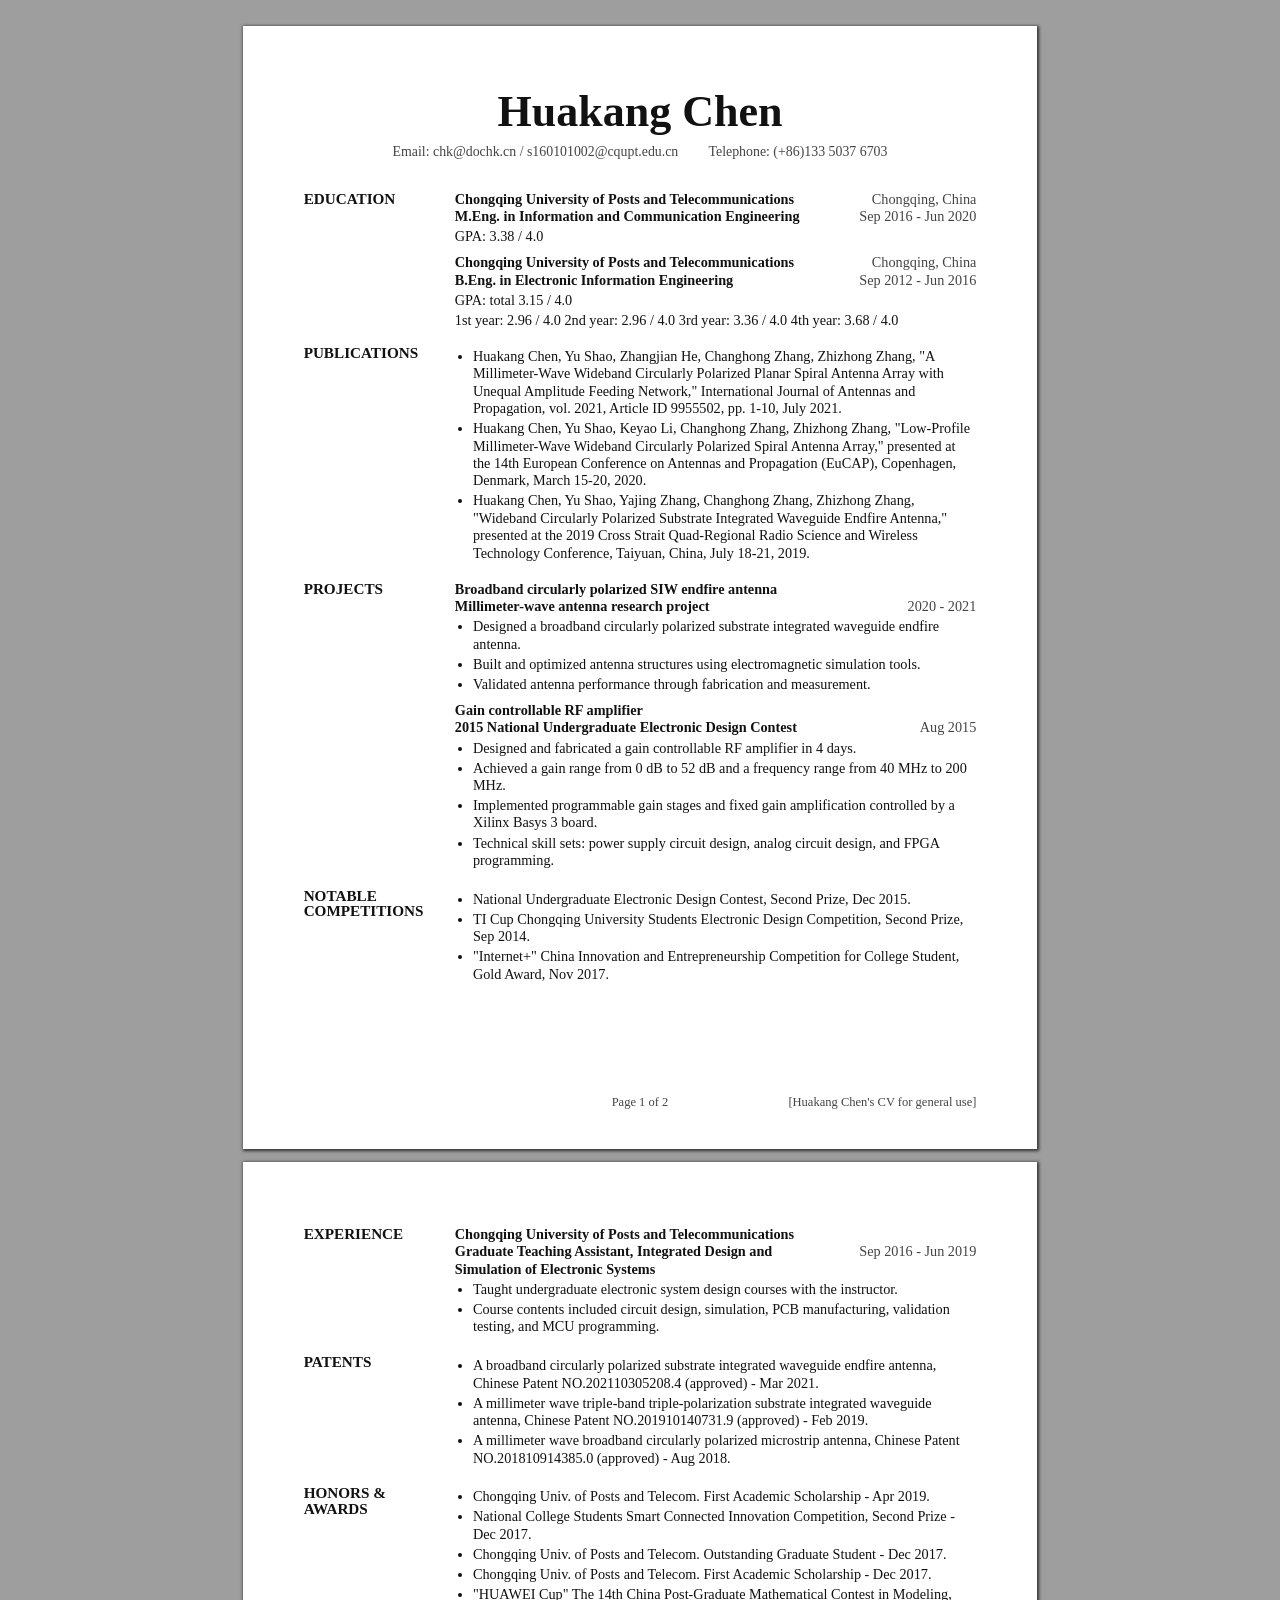
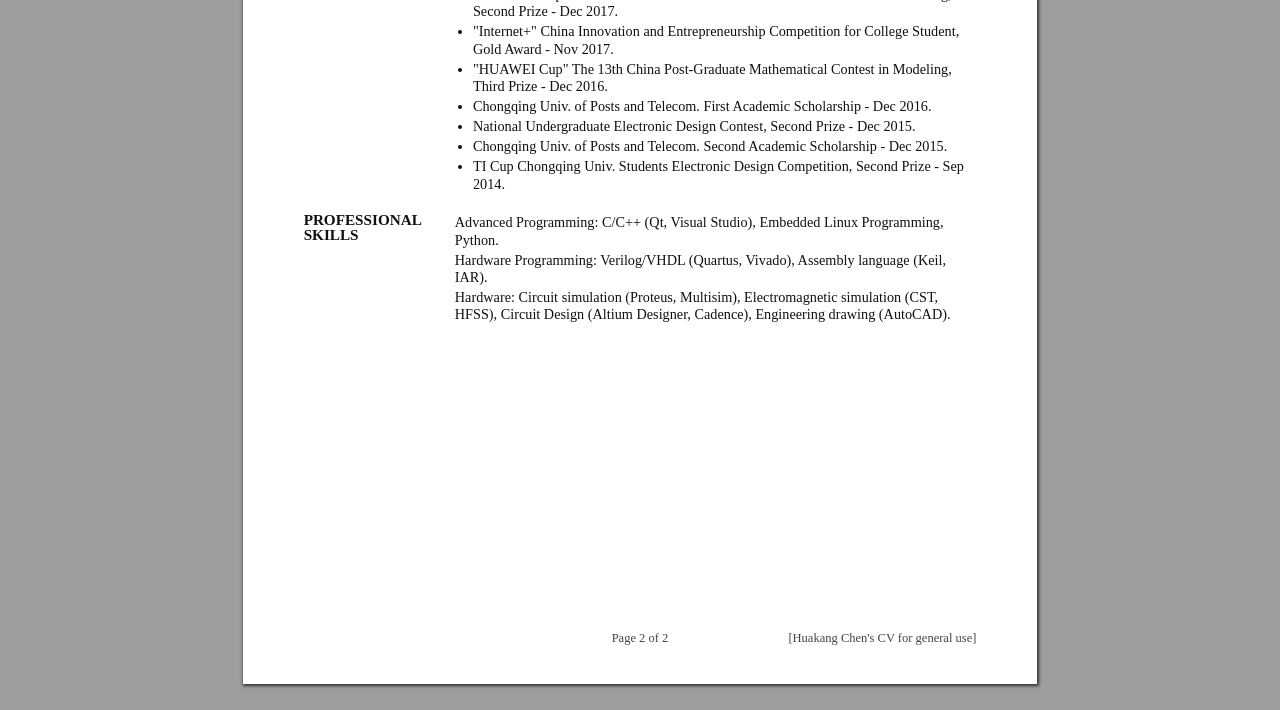
==== commit 4b922b48: "Make CV content TOML-driven" ====
--- a/index.html
+++ b/index.html
@@ -1,453 +1,16 @@
-<!DOCTYPE html>
-<!-- Created by pdf2htmlEX (https://github.com/coolwanglu/pdf2htmlex) -->
-<html xmlns="http://www.w3.org/1999/xhtml">
-<head>
-<meta charset="utf-8"/>
-<meta name="generator" content="pdf2htmlEX"/>
-<meta http-equiv="X-UA-Compatible" content="IE=edge,chrome=1"/>
-<style type="text/css">
-/*! 
- * Base CSS for pdf2htmlEX
- * Copyright 2012,2013 Lu Wang <coolwanglu@gmail.com> 
- * https://github.com/coolwanglu/pdf2htmlEX/blob/master/share/LICENSE
- */#sidebar{position:absolute;top:0;left:0;bottom:0;width:250px;padding:0;margin:0;overflow:auto}#page-container{position:absolute;top:0;left:0;margin:0;padding:0;border:0}@media screen{#sidebar.opened+#page-container{left:250px}#page-container{bottom:0;right:0;overflow:auto}.loading-indicator{display:none}.loading-indicator.active{display:block;position:absolute;width:64px;height:64px;top:50%;left:50%;margin-top:-32px;margin-left:-32px}.loading-indicator img{position:absolute;top:0;left:0;bottom:0;right:0}}@media print{@page{margin:0}html{margin:0}body{margin:0;-webkit-print-color-adjust:exact}#sidebar{display:none}#page-container{width:auto;height:auto;overflow:visible;background-color:transparent}.d{display:none}}.pf{position:relative;background-color:white;overflow:hidden;margin:0;border:0}.pc{position:absolute;border:0;padding:0;margin:0;top:0;left:0;width:100%;height:100%;overflow:hidden;display:block;transform-origin:0 0;-ms-transform-origin:0 0;-webkit-transform-origin:0 0}.pc.opened{display:block}.bf{position:absolute;border:0;margin:0;top:0;bottom:0;width:100%;height:100%;-ms-user-select:none;-moz-user-select:none;-webkit-user-select:none;user-select:none}.bi{position:absolute;border:0;margin:0;-ms-user-select:none;-moz-user-select:none;-webkit-user-select:none;user-select:none}@media print{.pf{margin:0;box-shadow:none;page-break-after:always;page-break-inside:avoid}@-moz-document url-prefix(){.pf{overflow:visible;border:1px solid #fff}.pc{overflow:visible}}}.c{position:absolute;border:0;padding:0;margin:0;overflow:hidden;display:block}.t{position:absolute;white-space:pre;font-size:1px;transform-origin:0 100%;-ms-transform-origin:0 100%;-webkit-transform-origin:0 100%;unicode-bidi:bidi-override;-moz-font-feature-settings:"liga" 0}.t:after{content:''}.t:before{content:'';display:inline-block}.t span{position:relative;unicode-bidi:bidi-override}._{display:inline-block;color:transparent;z-index:-1}::selection{background:rgba(127,255,255,0.4)}::-moz-selection{background:rgba(127,255,255,0.4)}.pi{display:none}.d{position:absolute;transform-origin:0 100%;-ms-transform-origin:0 100%;-webkit-transform-origin:0 100%}.it{border:0;background-color:rgba(255,255,255,0.0)}.ir:hover{cursor:pointer}</style>
-<style type="text/css">
-/*! 
- * Fancy styles for pdf2htmlEX
- * Copyright 2012,2013 Lu Wang <coolwanglu@gmail.com> 
- * https://github.com/coolwanglu/pdf2htmlEX/blob/master/share/LICENSE
- */@keyframes fadein{from{opacity:0}to{opacity:1}}@-webkit-keyframes fadein{from{opacity:0}to{opacity:1}}@keyframes swing{0{transform:rotate(0)}10%{transform:rotate(0)}90%{transform:rotate(720deg)}100%{transform:rotate(720deg)}}@-webkit-keyframes swing{0{-webkit-transform:rotate(0)}10%{-webkit-transform:rotate(0)}90%{-webkit-transform:rotate(720deg)}100%{-webkit-transform:rotate(720deg)}}@media screen{#sidebar{background-color:#2f3236;background-image:url("[data-uri]")}#outline{font-family:Georgia,Times,"Times New Roman",serif;font-size:13px;margin:2em 1em}#outline ul{padding:0}#outline li{list-style-type:none;margin:1em 0}#outline li>ul{margin-left:1em}#outline a,#outline a:visited,#outline a:hover,#outline a:active{line-height:1.2;color:#e8e8e8;text-overflow:ellipsis;white-space:nowrap;text-decoration:none;display:block;overflow:hidden;outline:0}#outline a:hover{color:#0cf}#page-container{background-color:#9e9e9e;background-image:url("[data-uri]");-webkit-transition:left 500ms;transition:left 500ms}.pf{margin:13px auto;box-shadow:1px 1px 3px 1px #333;border-collapse:separate}.pc.opened{-webkit-animation:fadein 100ms;animation:fadein 100ms}.loading-indicator.active{-webkit-animation:swing 1.5s ease-in-out .01s infinite alternate none;animation:swing 1.5s ease-in-out .01s infinite alternate none}.checked{background:no-repeat url([data-uri])}}</style>
-<style type="text/css">
-.ff0{font-family:sans-serif;visibility:hidden;}
-@font-face{font-family:ff1;src:url('[data-uri]')format("woff");}.ff1{font-family:ff1;line-height:0.924805;font-style:normal;font-weight:normal;visibility:visible;}
-@font-face{font-family:ff2;src:url('[data-uri]')format("woff");}.ff2{font-family:ff2;line-height:0.919922;font-style:normal;font-weight:normal;visibility:visible;}
-@font-face{font-family:ff3;src:url('[data-uri]')format("woff");}.ff3{font-family:ff3;line-height:0.919922;font-style:normal;font-weight:normal;visibility:visible;}
-.m0{transform:matrix(0.250000,0.000000,0.000000,0.250000,0,0);-ms-transform:matrix(0.250000,0.000000,0.000000,0.250000,0,0);-webkit-transform:matrix(0.250000,0.000000,0.000000,0.250000,0,0);}
-.m1{transform:none;-ms-transform:none;-webkit-transform:none;}
-.v0{vertical-align:0.000000px;}
-.ls0{letter-spacing:0.000000px;}
-.sc_{text-shadow:none;}
-.sc0{text-shadow:-0.015em 0 transparent,0 0.015em transparent,0.015em 0 transparent,0 -0.015em  transparent;}
-@media screen and (-webkit-min-device-pixel-ratio:0){
-.sc_{-webkit-text-stroke:0px transparent;}
-.sc0{-webkit-text-stroke:0.015em transparent;text-shadow:none;}
-}
-.ws0{word-spacing:0.000000px;}
-._9{margin-left:-3.626386px;}
-._4{margin-left:-2.214823px;}
-._12{margin-left:-1.065284px;}
-._1b{width:5.826172px;}
-._1d{width:6.845605px;}
-._2{width:7.953959px;}
-._6{width:9.330227px;}
-._1{width:10.594973px;}
-._11{width:12.159605px;}
-._3{width:13.277322px;}
-._16{width:14.528397px;}
-._e{width:15.940360px;}
-._13{width:17.059654px;}
-._15{width:18.689838px;}
-._14{width:21.423930px;}
-._17{width:22.546647px;}
-._0{width:24.687952px;}
-._2c{width:25.823059px;}
-._23{width:26.938670px;}
-._f{width:28.134382px;}
-._2a{width:30.126702px;}
-._24{width:31.363465px;}
-._10{width:32.710056px;}
-._27{width:41.882570px;}
-._c{width:77.257554px;}
-._31{width:88.433284px;}
-._d{width:106.993439px;}
-._1e{width:109.357126px;}
-._5{width:127.532142px;}
-._18{width:157.165971px;}
-._20{width:216.805062px;}
-._30{width:227.956478px;}
-._28{width:232.340022px;}
-._29{width:272.190422px;}
-._26{width:274.370422px;}
-._2f{width:306.629193px;}
-._7{width:339.793329px;}
-._a{width:341.204892px;}
-._8{width:344.803545px;}
-._1c{width:467.222663px;}
-._b{width:514.839969px;}
-._22{width:572.010034px;}
-._1f{width:613.870118px;}
-._19{width:738.770883px;}
-._25{width:811.107222px;}
-._21{width:835.446046px;}
-._1a{width:943.599578px;}
-._2b{width:1158.197624px;}
-._2d{width:1168.426421px;}
-._2e{width:1186.969612px;}
-.fc0{color:rgb(0,0,0);}
-.fs5{font-size:27.895200px;}
-.fs1{font-size:31.880400px;}
-.fs4{font-size:34.271600px;}
-.fs2{font-size:35.865600px;}
-.fs3{font-size:39.850400px;}
-.fs0{font-size:99.148400px;}
-.y32{bottom:39.600000px;}
-.y66{bottom:90.140000px;}
-.y31{bottom:113.426000px;}
-.y65{bottom:122.897000px;}
-.y30{bottom:123.687000px;}
-.y2f{bottom:133.949000px;}
-.y64{bottom:134.853000px;}
-.y2e{bottom:144.210000px;}
-.y63{bottom:150.793000px;}
-.y2d{bottom:154.472000px;}
-.y62{bottom:154.778000px;}
-.y2c{bottom:164.733000px;}
-.y61{bottom:166.733000px;}
-.y2b{bottom:174.995000px;}
-.y2a{bottom:185.256000px;}
-.y60{bottom:192.636000px;}
-.y29{bottom:195.518000px;}
-.y28{bottom:205.779000px;}
-.y5f{bottom:207.580000px;}
-.y27{bottom:217.734000px;}
-.y5e{bottom:222.524000px;}
-.y26{bottom:229.690000px;}
-.y5d{bottom:237.468000px;}
-.y5c{bottom:252.412000px;}
-.y25{bottom:255.593000px;}
-.y5b{bottom:264.367000px;}
-.y24{bottom:267.548000px;}
-.y5a{bottom:279.311000px;}
-.y23{bottom:279.503000px;}
-.y59{bottom:291.266000px;}
-.y22{bottom:291.458000px;}
-.y58{bottom:306.210000px;}
-.y21{bottom:307.398000px;}
-.y57{bottom:318.165000px;}
-.y20{bottom:319.353000px;}
-.y1f{bottom:331.309000px;}
-.y56{bottom:333.109000px;}
-.y1e{bottom:347.249000px;}
-.y55{bottom:348.053000px;}
-.y1d{bottom:359.204000px;}
-.y54{bottom:362.997000px;}
-.y53{bottom:365.986000px;}
-.y1c{bottom:371.159000px;}
-.y52{bottom:377.941000px;}
-.y1b{bottom:383.114000px;}
-.y1a{bottom:399.054000px;}
-.y51{bottom:403.844000px;}
-.y19{bottom:411.010000px;}
-.y50{bottom:415.799000px;}
-.y18{bottom:422.965000px;}
-.y4f{bottom:431.739000px;}
-.y17{bottom:434.920000px;}
-.y4e{bottom:443.695000px;}
-.y16{bottom:450.860000px;}
-.y4d{bottom:459.635000px;}
-.y15{bottom:462.815000px;}
-.y4c{bottom:471.590000px;}
-.y14{bottom:474.770000px;}
-.y13{bottom:490.711000px;}
-.y4b{bottom:501.478000px;}
-.y12{bottom:502.666000px;}
-.y4a{bottom:511.739000px;}
-.y11{bottom:514.621000px;}
-.y49{bottom:522.001000px;}
-.y10{bottom:530.561000px;}
-.y48{bottom:532.262000px;}
-.yf{bottom:542.516000px;}
-.y47{bottom:544.218000px;}
-.ye{bottom:554.471000px;}
-.y46{bottom:556.173000px;}
-.yd{bottom:566.427000px;}
-.yc{bottom:582.367000px;}
-.y45{bottom:586.061000px;}
-.yb{bottom:594.322000px;}
-.y44{bottom:596.322000px;}
-.ya{bottom:606.277000px;}
-.y43{bottom:606.584000px;}
-.y42{bottom:616.845000px;}
-.y9{bottom:618.232000px;}
-.y41{bottom:627.107000px;}
-.y40{bottom:637.368000px;}
-.y8{bottom:644.135000px;}
-.y3f{bottom:647.630000px;}
-.y7{bottom:656.090000px;}
-.y3e{bottom:657.891000px;}
-.y6{bottom:668.045000px;}
-.y3d{bottom:668.153000px;}
-.y5{bottom:680.001000px;}
-.y3c{bottom:680.108000px;}
-.y4{bottom:695.941000px;}
-.y3b{bottom:696.048000px;}
-.y3a{bottom:706.310000px;}
-.y3{bottom:707.896000px;}
-.y39{bottom:716.571000px;}
-.y2{bottom:723.836000px;}
-.y38{bottom:726.833000px;}
-.y37{bottom:737.094000px;}
-.y36{bottom:747.356000px;}
-.y35{bottom:757.617000px;}
-.y1{bottom:759.804000px;}
-.y34{bottom:769.572000px;}
-.y0{bottom:774.292000px;}
-.y33{bottom:781.528000px;}
-.h6{height:19.641054px;}
-.h2{height:22.447039px;}
-.h4{height:24.130687px;}
-.h5{height:25.253025px;}
-.h3{height:28.058729px;}
-.h1{height:69.810543px;}
-.h0{height:841.890000px;}
-.w0{width:595.280000px;}
-.x2{left:56.785000px;}
-.x3{left:142.908000px;}
-.x5{left:149.763000px;}
-.x4{left:150.879000px;}
-.x6{left:156.189000px;}
-.x1{left:158.663000px;}
-.x0{left:217.395000px;}
-.x7{left:279.598000px;}
-.x8{left:419.514000px;}
-@media print{
-.v0{vertical-align:0.000000pt;}
-.ls0{letter-spacing:0.000000pt;}
-.ws0{word-spacing:0.000000pt;}
-._9{margin-left:-4.835182pt;}
-._4{margin-left:-2.953098pt;}
-._12{margin-left:-1.420379pt;}
-._1b{width:7.768229pt;}
-._1d{width:9.127473pt;}
-._2{width:10.605278pt;}
-._6{width:12.440302pt;}
-._1{width:14.126631pt;}
-._11{width:16.212807pt;}
-._3{width:17.703096pt;}
-._16{width:19.371196pt;}
-._e{width:21.253813pt;}
-._13{width:22.746205pt;}
-._15{width:24.919783pt;}
-._14{width:28.565239pt;}
-._17{width:30.062196pt;}
-._0{width:32.917269pt;}
-._2c{width:34.430746pt;}
-._23{width:35.918227pt;}
-._f{width:37.512510pt;}
-._2a{width:40.168937pt;}
-._24{width:41.817953pt;}
-._10{width:43.613408pt;}
-._27{width:55.843427pt;}
-._c{width:103.010071pt;}
-._31{width:117.911045pt;}
-._d{width:142.657919pt;}
-._1e{width:145.809502pt;}
-._5{width:170.042855pt;}
-._18{width:209.554628pt;}
-._20{width:289.073417pt;}
-._30{width:303.941970pt;}
-._28{width:309.786695pt;}
-._29{width:362.920562pt;}
-._26{width:365.827229pt;}
-._2f{width:408.838924pt;}
-._7{width:453.057772pt;}
-._a{width:454.939857pt;}
-._8{width:459.738060pt;}
-._1c{width:622.963550pt;}
-._b{width:686.453292pt;}
-._22{width:762.680045pt;}
-._1f{width:818.493491pt;}
-._19{width:985.027844pt;}
-._25{width:1081.476297pt;}
-._21{width:1113.928061pt;}
-._1a{width:1258.132770pt;}
-._2b{width:1544.263498pt;}
-._2d{width:1557.901895pt;}
-._2e{width:1582.626150pt;}
-.fs5{font-size:37.193600pt;}
-.fs1{font-size:42.507200pt;}
-.fs4{font-size:45.695467pt;}
-.fs2{font-size:47.820800pt;}
-.fs3{font-size:53.133867pt;}
-.fs0{font-size:132.197867pt;}
-.y32{bottom:52.800000pt;}
-.y66{bottom:120.186667pt;}
-.y31{bottom:151.234667pt;}
-.y65{bottom:163.862667pt;}
-.y30{bottom:164.916000pt;}
-.y2f{bottom:178.598667pt;}
-.y64{bottom:179.804000pt;}
-.y2e{bottom:192.280000pt;}
-.y63{bottom:201.057333pt;}
-.y2d{bottom:205.962667pt;}
-.y62{bottom:206.370667pt;}
-.y2c{bottom:219.644000pt;}
-.y61{bottom:222.310667pt;}
-.y2b{bottom:233.326667pt;}
-.y2a{bottom:247.008000pt;}
-.y60{bottom:256.848000pt;}
-.y29{bottom:260.690667pt;}
-.y28{bottom:274.372000pt;}
-.y5f{bottom:276.773333pt;}
-.y27{bottom:290.312000pt;}
-.y5e{bottom:296.698667pt;}
-.y26{bottom:306.253333pt;}
-.y5d{bottom:316.624000pt;}
-.y5c{bottom:336.549333pt;}
-.y25{bottom:340.790667pt;}
-.y5b{bottom:352.489333pt;}
-.y24{bottom:356.730667pt;}
-.y5a{bottom:372.414667pt;}
-.y23{bottom:372.670667pt;}
-.y59{bottom:388.354667pt;}
-.y22{bottom:388.610667pt;}
-.y58{bottom:408.280000pt;}
-.y21{bottom:409.864000pt;}
-.y57{bottom:424.220000pt;}
-.y20{bottom:425.804000pt;}
-.y1f{bottom:441.745333pt;}
-.y56{bottom:444.145333pt;}
-.y1e{bottom:462.998667pt;}
-.y55{bottom:464.070667pt;}
-.y1d{bottom:478.938667pt;}
-.y54{bottom:483.996000pt;}
-.y53{bottom:487.981333pt;}
-.y1c{bottom:494.878667pt;}
-.y52{bottom:503.921333pt;}
-.y1b{bottom:510.818667pt;}
-.y1a{bottom:532.072000pt;}
-.y51{bottom:538.458667pt;}
-.y19{bottom:548.013333pt;}
-.y50{bottom:554.398667pt;}
-.y18{bottom:563.953333pt;}
-.y4f{bottom:575.652000pt;}
-.y17{bottom:579.893333pt;}
-.y4e{bottom:591.593333pt;}
-.y16{bottom:601.146667pt;}
-.y4d{bottom:612.846667pt;}
-.y15{bottom:617.086667pt;}
-.y4c{bottom:628.786667pt;}
-.y14{bottom:633.026667pt;}
-.y13{bottom:654.281333pt;}
-.y4b{bottom:668.637333pt;}
-.y12{bottom:670.221333pt;}
-.y4a{bottom:682.318667pt;}
-.y11{bottom:686.161333pt;}
-.y49{bottom:696.001333pt;}
-.y10{bottom:707.414667pt;}
-.y48{bottom:709.682667pt;}
-.yf{bottom:723.354667pt;}
-.y47{bottom:725.624000pt;}
-.ye{bottom:739.294667pt;}
-.y46{bottom:741.564000pt;}
-.yd{bottom:755.236000pt;}
-.yc{bottom:776.489333pt;}
-.y45{bottom:781.414667pt;}
-.yb{bottom:792.429333pt;}
-.y44{bottom:795.096000pt;}
-.ya{bottom:808.369333pt;}
-.y43{bottom:808.778667pt;}
-.y42{bottom:822.460000pt;}
-.y9{bottom:824.309333pt;}
-.y41{bottom:836.142667pt;}
-.y40{bottom:849.824000pt;}
-.y8{bottom:858.846667pt;}
-.y3f{bottom:863.506667pt;}
-.y7{bottom:874.786667pt;}
-.y3e{bottom:877.188000pt;}
-.y6{bottom:890.726667pt;}
-.y3d{bottom:890.870667pt;}
-.y5{bottom:906.668000pt;}
-.y3c{bottom:906.810667pt;}
-.y4{bottom:927.921333pt;}
-.y3b{bottom:928.064000pt;}
-.y3a{bottom:941.746667pt;}
-.y3{bottom:943.861333pt;}
-.y39{bottom:955.428000pt;}
-.y2{bottom:965.114667pt;}
-.y38{bottom:969.110667pt;}
-.y37{bottom:982.792000pt;}
-.y36{bottom:996.474667pt;}
-.y35{bottom:1010.156000pt;}
-.y1{bottom:1013.072000pt;}
-.y34{bottom:1026.096000pt;}
-.y0{bottom:1032.389333pt;}
-.y33{bottom:1042.037333pt;}
-.h6{height:26.188072pt;}
-.h2{height:29.929386pt;}
-.h4{height:32.174249pt;}
-.h5{height:33.670700pt;}
-.h3{height:37.411639pt;}
-.h1{height:93.080724pt;}
-.h0{height:1122.520000pt;}
-.w0{width:793.706667pt;}
-.x2{left:75.713333pt;}
-.x3{left:190.544000pt;}
-.x5{left:199.684000pt;}
-.x4{left:201.172000pt;}
-.x6{left:208.252000pt;}
-.x1{left:211.550667pt;}
-.x0{left:289.860000pt;}
-.x7{left:372.797333pt;}
-.x8{left:559.352000pt;}
-}
-</style>
-<script>
-/*
- Copyright 2012 Mozilla Foundation 
- Copyright 2013 Lu Wang <coolwanglu@gmail.com>
- Apachine License Version 2.0 
-*/
-(function(){function b(a,b,e,f){var c=(a.className||"").split(/\s+/g);""===c[0]&&c.shift();var d=c.indexOf(b);0>d&&e&&c.push(b);0<=d&&f&&c.splice(d,1);a.className=c.join(" ");return 0<=d}if(!("classList"in document.createElement("div"))){var e={add:function(a){b(this.element,a,!0,!1)},contains:function(a){return b(this.element,a,!1,!1)},remove:function(a){b(this.element,a,!1,!0)},toggle:function(a){b(this.element,a,!0,!0)}};Object.defineProperty(HTMLElement.prototype,"classList",{get:function(){if(this._classList)return this._classList;
-var a=Object.create(e,{element:{value:this,writable:!1,enumerable:!0}});Object.defineProperty(this,"_classList",{value:a,writable:!1,enumerable:!1});return a},enumerable:!0})}})();
-</script>
-<script>
-(function(){/*
- pdf2htmlEX.js: Core UI functions for pdf2htmlEX 
- Copyright 2012,2013 Lu Wang <coolwanglu@gmail.com> and other contributors 
- https://github.com/coolwanglu/pdf2htmlEX/blob/master/share/LICENSE 
-*/
-var pdf2htmlEX=window.pdf2htmlEX=window.pdf2htmlEX||{},CSS_CLASS_NAMES={page_frame:"pf",page_content_box:"pc",page_data:"pi",background_image:"bi",link:"l",input_radio:"ir",__dummy__:"no comma"},DEFAULT_CONFIG={container_id:"page-container",sidebar_id:"sidebar",outline_id:"outline",loading_indicator_cls:"loading-indicator",preload_pages:3,render_timeout:100,scale_step:0.9,key_handler:!0,hashchange_handler:!0,view_history_handler:!0,__dummy__:"no comma"},EPS=1E-6;
-function invert(a){var b=a[0]*a[3]-a[1]*a[2];return[a[3]/b,-a[1]/b,-a[2]/b,a[0]/b,(a[2]*a[5]-a[3]*a[4])/b,(a[1]*a[4]-a[0]*a[5])/b]}function transform(a,b){return[a[0]*b[0]+a[2]*b[1]+a[4],a[1]*b[0]+a[3]*b[1]+a[5]]}function get_page_number(a){return parseInt(a.getAttribute("data-page-no"),16)}function disable_dragstart(a){for(var b=0,c=a.length;b<c;++b)a[b].addEventListener("dragstart",function(){return!1},!1)}
-function clone_and_extend_objs(a){for(var b={},c=0,e=arguments.length;c<e;++c){var h=arguments[c],d;for(d in h)h.hasOwnProperty(d)&&(b[d]=h[d])}return b}
-function Page(a){if(a){this.shown=this.loaded=!1;this.page=a;this.num=get_page_number(a);this.original_height=a.clientHeight;this.original_width=a.clientWidth;var b=a.getElementsByClassName(CSS_CLASS_NAMES.page_content_box)[0];b&&(this.content_box=b,this.original_scale=this.cur_scale=this.original_height/b.clientHeight,this.page_data=JSON.parse(a.getElementsByClassName(CSS_CLASS_NAMES.page_data)[0].getAttribute("data-data")),this.ctm=this.page_data.ctm,this.ictm=invert(this.ctm),this.loaded=!0)}}
-Page.prototype={hide:function(){this.loaded&&this.shown&&(this.content_box.classList.remove("opened"),this.shown=!1)},show:function(){this.loaded&&!this.shown&&(this.content_box.classList.add("opened"),this.shown=!0)},rescale:function(a){this.cur_scale=0===a?this.original_scale:a;this.loaded&&(a=this.content_box.style,a.msTransform=a.webkitTransform=a.transform="scale("+this.cur_scale.toFixed(3)+")");a=this.page.style;a.height=this.original_height*this.cur_scale+"px";a.width=this.original_width*this.cur_scale+
-"px"},view_position:function(){var a=this.page,b=a.parentNode;return[b.scrollLeft-a.offsetLeft-a.clientLeft,b.scrollTop-a.offsetTop-a.clientTop]},height:function(){return this.page.clientHeight},width:function(){return this.page.clientWidth}};function Viewer(a){this.config=clone_and_extend_objs(DEFAULT_CONFIG,0<arguments.length?a:{});this.pages_loading=[];this.init_before_loading_content();var b=this;document.addEventListener("DOMContentLoaded",function(){b.init_after_loading_content()},!1)}
-Viewer.prototype={scale:1,cur_page_idx:0,first_page_idx:0,init_before_loading_content:function(){this.pre_hide_pages()},initialize_radio_button:function(){for(var a=document.getElementsByClassName(CSS_CLASS_NAMES.input_radio),b=0;b<a.length;b++)a[b].addEventListener("click",function(){this.classList.toggle("checked")})},init_after_loading_content:function(){this.sidebar=document.getElementById(this.config.sidebar_id);this.outline=document.getElementById(this.config.outline_id);this.container=document.getElementById(this.config.container_id);
-this.loading_indicator=document.getElementsByClassName(this.config.loading_indicator_cls)[0];for(var a=!0,b=this.outline.childNodes,c=0,e=b.length;c<e;++c)if("ul"===b[c].nodeName.toLowerCase()){a=!1;break}a||this.sidebar.classList.add("closed");this.find_pages();if(0!=this.pages.length){disable_dragstart(document.getElementsByClassName(CSS_CLASS_NAMES.background_image));this.config.key_handler&&this.register_key_handler();var h=this;this.config.hashchange_handler&&window.addEventListener("hashchange",
-function(a){h.navigate_to_dest(document.location.hash.substring(1))},!1);this.config.view_history_handler&&window.addEventListener("popstate",function(a){a.state&&h.navigate_to_dest(a.state)},!1);this.container.addEventListener("scroll",function(){h.update_page_idx();h.schedule_render(!0)},!1);[this.container,this.outline].forEach(function(a){a.addEventListener("click",h.link_handler.bind(h),!1)});this.initialize_radio_button();this.render()}},find_pages:function(){for(var a=[],b={},c=this.container.childNodes,
-e=0,h=c.length;e<h;++e){var d=c[e];d.nodeType===Node.ELEMENT_NODE&&d.classList.contains(CSS_CLASS_NAMES.page_frame)&&(d=new Page(d),a.push(d),b[d.num]=a.length-1)}this.pages=a;this.page_map=b},load_page:function(a,b,c){var e=this.pages;if(!(a>=e.length||(e=e[a],e.loaded||this.pages_loading[a]))){var e=e.page,h=e.getAttribute("data-page-url");if(h){this.pages_loading[a]=!0;var d=e.getElementsByClassName(this.config.loading_indicator_cls)[0];"undefined"===typeof d&&(d=this.loading_indicator.cloneNode(!0),
-d.classList.add("active"),e.appendChild(d));var f=this,g=new XMLHttpRequest;g.open("GET",h,!0);g.onload=function(){if(200===g.status||0===g.status){var b=document.createElement("div");b.innerHTML=g.responseText;for(var d=null,b=b.childNodes,e=0,h=b.length;e<h;++e){var p=b[e];if(p.nodeType===Node.ELEMENT_NODE&&p.classList.contains(CSS_CLASS_NAMES.page_frame)){d=p;break}}b=f.pages[a];f.container.replaceChild(d,b.page);b=new Page(d);f.pages[a]=b;b.hide();b.rescale(f.scale);disable_dragstart(d.getElementsByClassName(CSS_CLASS_NAMES.background_image));
-f.schedule_render(!1);c&&c(b)}delete f.pages_loading[a]};g.send(null)}void 0===b&&(b=this.config.preload_pages);0<--b&&(f=this,setTimeout(function(){f.load_page(a+1,b)},0))}},pre_hide_pages:function(){var a="@media screen{."+CSS_CLASS_NAMES.page_content_box+"{display:none;}}",b=document.createElement("style");b.styleSheet?b.styleSheet.cssText=a:b.appendChild(document.createTextNode(a));document.head.appendChild(b)},render:function(){for(var a=this.container,b=a.scrollTop,c=a.clientHeight,a=b-c,b=
-b+c+c,c=this.pages,e=0,h=c.length;e<h;++e){var d=c[e],f=d.page,g=f.offsetTop+f.clientTop,f=g+f.clientHeight;g<=b&&f>=a?d.loaded?d.show():this.load_page(e):d.hide()}},update_page_idx:function(){var a=this.pages,b=a.length;if(!(2>b)){for(var c=this.container,e=c.scrollTop,c=e+c.clientHeight,h=-1,d=b,f=d-h;1<f;){var g=h+Math.floor(f/2),f=a[g].page;f.offsetTop+f.clientTop+f.clientHeight>=e?d=g:h=g;f=d-h}this.first_page_idx=d;for(var g=h=this.cur_page_idx,k=0;d<b;++d){var f=a[d].page,l=f.offsetTop+f.clientTop,
-f=f.clientHeight;if(l>c)break;f=(Math.min(c,l+f)-Math.max(e,l))/f;if(d===h&&Math.abs(f-1)<=EPS){g=h;break}f>k&&(k=f,g=d)}this.cur_page_idx=g}},schedule_render:function(a){if(void 0!==this.render_timer){if(!a)return;clearTimeout(this.render_timer)}var b=this;this.render_timer=setTimeout(function(){delete b.render_timer;b.render()},this.config.render_timeout)},register_key_handler:function(){var a=this;window.addEventListener("DOMMouseScroll",function(b){if(b.ctrlKey){b.preventDefault();var c=a.container,
-e=c.getBoundingClientRect(),c=[b.clientX-e.left-c.clientLeft,b.clientY-e.top-c.clientTop];a.rescale(Math.pow(a.config.scale_step,b.detail),!0,c)}},!1);window.addEventListener("keydown",function(b){var c=!1,e=b.ctrlKey||b.metaKey,h=b.altKey;switch(b.keyCode){case 61:case 107:case 187:e&&(a.rescale(1/a.config.scale_step,!0),c=!0);break;case 173:case 109:case 189:e&&(a.rescale(a.config.scale_step,!0),c=!0);break;case 48:e&&(a.rescale(0,!1),c=!0);break;case 33:h?a.scroll_to(a.cur_page_idx-1):a.container.scrollTop-=
-a.container.clientHeight;c=!0;break;case 34:h?a.scroll_to(a.cur_page_idx+1):a.container.scrollTop+=a.container.clientHeight;c=!0;break;case 35:a.container.scrollTop=a.container.scrollHeight;c=!0;break;case 36:a.container.scrollTop=0,c=!0}c&&b.preventDefault()},!1)},rescale:function(a,b,c){var e=this.scale;this.scale=a=0===a?1:b?e*a:a;c||(c=[0,0]);b=this.container;c[0]+=b.scrollLeft;c[1]+=b.scrollTop;for(var h=this.pages,d=h.length,f=this.first_page_idx;f<d;++f){var g=h[f].page;if(g.offsetTop+g.clientTop>=
-c[1])break}g=f-1;0>g&&(g=0);var g=h[g].page,k=g.clientWidth,f=g.clientHeight,l=g.offsetLeft+g.clientLeft,m=c[0]-l;0>m?m=0:m>k&&(m=k);k=g.offsetTop+g.clientTop;c=c[1]-k;0>c?c=0:c>f&&(c=f);for(f=0;f<d;++f)h[f].rescale(a);b.scrollLeft+=m/e*a+g.offsetLeft+g.clientLeft-m-l;b.scrollTop+=c/e*a+g.offsetTop+g.clientTop-c-k;this.schedule_render(!0)},fit_width:function(){var a=this.cur_page_idx;this.rescale(this.container.clientWidth/this.pages[a].width(),!0);this.scroll_to(a)},fit_height:function(){var a=this.cur_page_idx;
-this.rescale(this.container.clientHeight/this.pages[a].height(),!0);this.scroll_to(a)},get_containing_page:function(a){for(;a;){if(a.nodeType===Node.ELEMENT_NODE&&a.classList.contains(CSS_CLASS_NAMES.page_frame)){a=get_page_number(a);var b=this.page_map;return a in b?this.pages[b[a]]:null}a=a.parentNode}return null},link_handler:function(a){var b=a.target,c=b.getAttribute("data-dest-detail");if(c){if(this.config.view_history_handler)try{var e=this.get_current_view_hash();window.history.replaceState(e,
-"","#"+e);window.history.pushState(c,"","#"+c)}catch(h){}this.navigate_to_dest(c,this.get_containing_page(b));a.preventDefault()}},navigate_to_dest:function(a,b){try{var c=JSON.parse(a)}catch(e){return}if(c instanceof Array){var h=c[0],d=this.page_map;if(h in d){for(var f=d[h],h=this.pages[f],d=2,g=c.length;d<g;++d){var k=c[d];if(null!==k&&"number"!==typeof k)return}for(;6>c.length;)c.push(null);var g=b||this.pages[this.cur_page_idx],d=g.view_position(),d=transform(g.ictm,[d[0],g.height()-d[1]]),
-g=this.scale,l=[0,0],m=!0,k=!1,n=this.scale;switch(c[1]){case "XYZ":l=[null===c[2]?d[0]:c[2]*n,null===c[3]?d[1]:c[3]*n];g=c[4];if(null===g||0===g)g=this.scale;k=!0;break;case "Fit":case "FitB":l=[0,0];k=!0;break;case "FitH":case "FitBH":l=[0,null===c[2]?d[1]:c[2]*n];k=!0;break;case "FitV":case "FitBV":l=[null===c[2]?d[0]:c[2]*n,0];k=!0;break;case "FitR":l=[c[2]*n,c[5]*n],m=!1,k=!0}if(k){this.rescale(g,!1);var p=this,c=function(a){l=transform(a.ctm,l);m&&(l[1]=a.height()-l[1]);p.scroll_to(f,l)};h.loaded?
-c(h):(this.load_page(f,void 0,c),this.scroll_to(f))}}}},scroll_to:function(a,b){var c=this.pages;if(!(0>a||a>=c.length)){c=c[a].view_position();void 0===b&&(b=[0,0]);var e=this.container;e.scrollLeft+=b[0]-c[0];e.scrollTop+=b[1]-c[1]}},get_current_view_hash:function(){var a=[],b=this.pages[this.cur_page_idx];a.push(b.num);a.push("XYZ");var c=b.view_position(),c=transform(b.ictm,[c[0],b.height()-c[1]]);a.push(c[0]/this.scale);a.push(c[1]/this.scale);a.push(this.scale);return JSON.stringify(a)}};
-pdf2htmlEX.Viewer=Viewer;})();
-</script>
-<script>
-try{
-pdf2htmlEX.defaultViewer = new pdf2htmlEX.Viewer({});
-}catch(e){}
-</script>
-<title></title>
-</head>
-<body>
-<div id="sidebar" class="closed">
-<div id="outline">
-<ul><li><a class="l" href="#pf1" data-dest-detail='[1,"XYZ",50.4,791.49,null]'>Huakang Chen</a><ul><li><a class="l" href="#pf1" data-dest-detail='[1,"XYZ",56.78,735.79,null]'>Education</a></li><li><a class="l" href="#pf1" data-dest-detail='[1,"XYZ",56.78,630.19,null]'>Publications</a></li><li><a class="l" href="#pf1" data-dest-detail='[1,"XYZ",56.78,241.64,null]'>Projects</a></li><li><a class="l" href="#pf1" data-dest-detail='[1,"XYZ",56.78,83.54,null]'>Notable Competitions</a></li><li><a class="l" href="#pf2" data-dest-detail='[2,"XYZ",56.78,568.13,null]'>Experience</a></li><li><a class="l" href="#pf2" data-dest-detail='[2,"XYZ",56.78,483.54,null]'>Patent</a></li><li><a class="l" href="#pf2" data-dest-detail='[2,"XYZ",56.78,389.9,null]'>Honors &amp; Awards</a></li><li><a class="l" href="#pf2" data-dest-detail='[2,"XYZ",56.78,178.69,null]'>Professional Skills</a></li></ul></li></ul></div>
-</div>
-<div id="page-container">
-<div id="pf1" class="pf w0 h0" data-page-no="1"><div class="pc pc1 w0 h0"><div class="t m0 x0 h1 y0 ff1 fs0 fc0 sc0 ls0 ws0">Huakang<span class="_ _0"> </span>Chen</div><div class="t m0 x1 h2 y1 ff2 fs1 fc0 sc0 ls0 ws0">Email:<span class="_ _1"> </span>chk@dochk.cn<span class="_ _2"> </span>/<span class="_ _2"> </span>s160101002@cqupt.edu.cn<span class="_ _3"> </span>•<span class="_ _3"> </span>T<span class="_ _4"></span>elephone:<span class="_ _1"> </span>(+86)133<span class="_ _2"> </span>5037<span class="_ _2"> </span>6703</div><div class="t m0 x2 h3 y2 ff1 fs2 fc0 sc0 ls0 ws0">EDUCA<span class="_ _4"></span>TION<span class="_ _5"> </span><span class="fs3">Chongqing<span class="_ _1"> </span>University<span class="_ _6"> </span>of<span class="_ _6"> </span>Posts<span class="_ _1"> </span>and<span class="_ _6"> </span>T<span class="_ _4"></span>elecommunications<span class="_ _7"> </span><span class="ff2">Chongqing,<span class="_ _6"> </span>China</span></span></div><div class="t m0 x3 h3 y3 ff2 fs3 fc0 sc0 ls0 ws0">M.Eng.<span class="_ _3"> </span>in<span class="_ _6"> </span>Information<span class="_ _1"> </span>and<span class="_ _6"> </span>Communication<span class="_ _1"> </span>Engineering<span class="_ _8"> </span>Sep<span class="_ _6"> </span>2016<span class="_ _1"> </span>–<span class="_ _6"> </span>Jun<span class="_ _1"> </span>2020</div><div class="t m0 x3 h3 y4 ff2 fs3 fc0 sc0 ls0 ws0">(GP<span class="_ _9"></span>A:<span class="_ _6"> </span>3.38<span class="_ _1"> </span>/<span class="_ _6"> </span>4.0)</div><div class="t m0 x3 h3 y5 ff1 fs3 fc0 sc0 ls0 ws0">Chongqing<span class="_ _6"> </span>University<span class="_ _1"> </span>of<span class="_ _6"> </span>Posts<span class="_ _1"> </span>and<span class="_ _6"> </span>T<span class="_ _9"></span>elecommunications<span class="_ _a"> </span><span class="ff2">Chongqing,<span class="_ _6"> </span>China</span></div><div class="t m0 x3 h3 y6 ff2 fs3 fc0 sc0 ls0 ws0">B.Eng.<span class="_ _3"> </span>in<span class="_ _6"> </span>Electronic<span class="_ _1"> </span>Information<span class="_ _6"> </span>Engineering<span class="_ _b"> </span>Sep<span class="_ _6"> </span>2012<span class="_ _1"> </span>–<span class="_ _6"> </span>Jun<span class="_ _1"> </span>2016</div><div class="t m0 x3 h3 y7 ff2 fs3 fc0 sc0 ls0 ws0">(<span class="_ _6"> </span>GP<span class="_ _9"></span>A:<span class="_ _1"> </span>T<span class="_ _9"></span>otal:<span class="_ _3"> </span>3.15<span class="_ _1"> </span>/<span class="_ _6"> </span>4.0<span class="_ _1"> </span>)</div><div class="t m0 x3 h3 y8 ff2 fs3 fc0 sc0 ls0 ws0">1st<span class="_ _6"> </span>year:<span class="_ _3"> </span>2.96<span class="_ _1"> </span>/<span class="_ _6"> </span>4.0<span class="_ _c"> </span>2nd<span class="_ _6"> </span>year:<span class="_ _3"> </span>2.96<span class="_ _1"> </span>/<span class="_ _6"> </span>4.0<span class="_ _c"> </span>3rd<span class="_ _6"> </span>year:<span class="_ _3"> </span>3.36<span class="_ _1"> </span>/<span class="_ _6"> </span>4.0<span class="_ _c"> </span>4th<span class="_ _6"> </span>year:<span class="_ _3"> </span>3.68<span class="_ _1"> </span>/<span class="_ _6"> </span>4.0</div><div class="t m0 x2 h3 y9 ff1 fs2 fc0 sc0 ls0 ws0">PUBLICA<span class="_ _9"></span>TIONS<span class="_ _d"> </span><span class="ff2 fs3">•<span class="_ _e"> </span><span class="ff1">Huakang<span class="_ _f"> </span>Chen</span>,<span class="_ _10"> </span>Y<span class="_ _9"></span>u<span class="_ _f"> </span>Shao,<span class="_ _10"> </span>Zhangjian<span class="_ _f"> </span>He,<span class="_ _10"> </span>Changhong<span class="_ _f"> </span>Zhang,<span class="_ _10"> </span>Zhizhong<span class="_ _f"> </span>Zhang,<span class="_ _10"> </span>“A</span></div><div class="t m0 x1 h3 ya ff2 fs3 fc0 sc0 ls0 ws0">MillimeterW<span class="_ _9"></span>ave<span class="_ _e"> </span>W<span class="_ _4"></span>ideband<span class="_ _e"> </span>Circularly<span class="_ _e"> </span>Polarized<span class="_ _e"> </span>Planar<span class="_ _e"> </span>Spiral<span class="_ _e"> </span>Antenna<span class="_ _e"> </span>Array<span class="_ _e"> </span>with<span class="_ _e"> </span>Unequal</div><div class="t m0 x1 h3 yb ff2 fs3 fc0 sc0 ls0 ws0">Amplitude<span class="_ _1"> </span>Feeding<span class="_ _11"> </span>Network,”<span class="_ _11"> </span><span class="ff3">International<span class="_ _1"> </span>Journal<span class="_ _11"> </span>of<span class="_ _1"> </span>Antennas<span class="_ _11"> </span>and<span class="_ _1"> </span>Pr<span class="_ _12"></span>opagation<span class="ff2">,<span class="_ _11"> </span>vol.<span class="_ _13"> </span>2021,</span></span></div><div class="t m0 x1 h3 yc ff2 fs3 fc0 sc0 ls0 ws0">Article<span class="_ _6"> </span>ID<span class="_ _1"> </span>9955502,<span class="_ _6"> </span>pp.<span class="_ _3"> </span>1–10<span class="_ _1"> </span>,<span class="_ _6"> </span>July<span class="_ _1"> </span>2021.</div><div class="t m0 x4 h3 yd ff2 fs3 fc0 sc0 ls0 ws0">•<span class="_ _e"> </span><span class="ff1">Huakang Chen</span>,<span class="_ _14"> </span>Y<span class="_ _9"></span>u<span class="_ _15"> </span>Shao,<span class="_ _14"> </span>Keyao Li,<span class="_ _14"> </span>Changhong Zhang,<span class="_ _14"> </span>Zhizhong Zhang,<span class="_ _14"> </span>“LowProfile</div><div class="t m0 x1 h3 ye ff2 fs3 fc0 sc0 ls0 ws0">MillimeterW<span class="_ _9"></span>ave<span class="_ _11"> </span>W<span class="_ _4"></span>ideband<span class="_ _11"> </span>Circularly<span class="_ _11"> </span>Polarized<span class="_ _3"> </span>Spiral<span class="_ _11"> </span>Antenna<span class="_ _11"> </span>Array<span class="_ _4"></span>,”<span class="_ _3"> </span>presented<span class="_ _11"> </span>at<span class="_ _11"> </span>the<span class="_ _11"> </span><span class="ff3">14th</span></div><div class="t m0 x1 h3 yf ff3 fs3 fc0 sc0 ls0 ws0">Eur<span class="_ _4"></span>opean<span class="_ _11"> </span>Confer<span class="_ _12"></span>ence<span class="_ _11"> </span>on<span class="_ _1"> </span>Antennas<span class="_ _11"> </span>and<span class="_ _11"> </span>Pr<span class="_ _4"></span>opagation<span class="_ _11"> </span>(EuCAP)<span class="ff2">,<span class="_ _11"> </span>Copenhagen,<span class="_ _11"> </span>Denmark,<span class="_ _11"> </span>March</span></div><div class="t m0 x1 h3 y10 ff2 fs3 fc0 sc0 ls0 ws0">15–20,<span class="_ _6"> </span>2020.</div><div class="t m0 x4 h3 y11 ff2 fs3 fc0 sc0 ls0 ws0">•<span class="_ _e"> </span><span class="ff1">Huakang<span class="_ _11"> </span>Chen</span>,<span class="_ _11"> </span>Y<span class="_ _9"></span>u<span class="_ _11"> </span>Shao,<span class="_ _11"> </span>Y<span class="_ _9"></span>ajing<span class="_ _11"> </span>Zhang,<span class="_ _11"> </span>Changhong<span class="_ _11"> </span>Zhang,<span class="_ _11"> </span>Zhizhong<span class="_ _11"> </span>Zhang,<span class="_ _11"> </span>“A<span class="_ _11"> </span>Millimeter</div><div class="t m0 x1 h3 y12 ff2 fs3 fc0 sc0 ls0 ws0">W<span class="_ _9"></span>ave<span class="_ _1"> </span>T<span class="_ _12"></span>ripleband<span class="_ _1"> </span>SIW<span class="_ _1"> </span>Antenna<span class="_ _1"> </span>with<span class="_ _6"> </span>Dualsense<span class="_ _1"> </span>Circular<span class="_ _1"> </span>Polarization,”<span class="_ _1"> </span><span class="ff3">IEEE<span class="_ _1"> </span>T<span class="_ _4"></span>ransactions<span class="_ _1"> </span>on</span></div><div class="t m0 x1 h3 y13 ff3 fs3 fc0 sc0 ls0 ws0">Antennas<span class="_ _6"> </span>and<span class="_ _1"> </span>Pr<span class="_ _4"></span>opagation<span class="ff2">,<span class="_ _1"> </span>vol.<span class="_ _3"> </span>68,<span class="_ _6"> </span>no.<span class="_ _3"> </span>12,<span class="_ _1"> </span>pp.<span class="_ _3"> </span>8162–8167<span class="_ _6"> </span>,<span class="_ _1"> </span>May<span class="_ _6"> </span>2020.</span></div><div class="t m0 x4 h3 y14 ff2 fs3 fc0 sc0 ls0 ws0">•<span class="_ _e"> </span><span class="ff1">Huakang<span class="_ _6"> </span>Chen</span>,<span class="_ _1"> </span>Y<span class="_ _9"></span>u<span class="_ _6"> </span>Shao,<span class="_ _1"> </span>Y<span class="_ _9"></span>ajing<span class="_ _1"> </span>Zhang,<span class="_ _6"> </span>Changhong<span class="_ _1"> </span>Zhang,<span class="_ _1"> </span>Zhizhong<span class="_ _1"> </span>Zhang,<span class="_ _6"> </span>“A<span class="_ _1"> </span>Lowprofile</div><div class="t m0 x1 h3 y15 ff2 fs3 fc0 sc0 ls0 ws0">Broadband Circularly Polarized<span class="_ _14"> </span>mmW<span class="_ _9"></span>ave Antenna<span class="_ _14"> </span>with Specialshaped Ring slot,”<span class="_ _0"> </span><span class="ff3">IEEE</span></div><div class="t m0 x1 h3 y16 ff3 fs3 fc0 sc0 ls0 ws0">Antennas<span class="_ _6"> </span>and<span class="_ _1"> </span>W<span class="_ _4"></span>ir<span class="_ _4"></span>eless<span class="_ _1"> </span>Pr<span class="_ _4"></span>opagation<span class="_ _1"> </span>Letters<span class="ff2">,<span class="_ _6"> </span>vol.<span class="_ _3"> </span>18,<span class="_ _1"> </span>no.<span class="_ _3"> </span>7,<span class="_ _6"> </span>pp.<span class="_ _3"> </span>1492–1496,<span class="_ _1"> </span>June<span class="_ _6"> </span>2019.</span></div><div class="t m0 x4 h3 y17 ff2 fs3 fc0 sc0 ls0 ws0">•<span class="_ _e"> </span><span class="ff1">Huakang<span class="_ _1"> </span>Chen</span>,<span class="_ _1"> </span>Y<span class="_ _9"></span>u<span class="_ _1"> </span>Shao,<span class="_ _1"> </span>Y<span class="_ _9"></span>ajing<span class="_ _1"> </span>Zhang,<span class="_ _1"> </span>Changhong<span class="_ _1"> </span>Zhang,<span class="_ _1"> </span>Zhizhong<span class="_ _1"> </span>Zhang,<span class="_ _11"> </span>“A<span class="_ _1"> </span>T<span class="_ _4"></span>ripleband</div><div class="t m0 x1 h3 y18 ff2 fs3 fc0 sc0 ls0 ws0">Millimeter<span class="_ _11"> </span>W<span class="_ _9"></span>ave<span class="_ _11"> </span>SIW<span class="_ _1"> </span>Antenna<span class="_ _11"> </span>with<span class="_ _11"> </span>DualSense<span class="_ _11"> </span>Circular<span class="_ _11"> </span>Polarization,”<span class="_ _11"> </span>presented<span class="_ _11"> </span>at<span class="_ _1"> </span>the<span class="_ _11"> </span><span class="ff3">IEEE</span></div><div class="t m0 x1 h3 y19 ff3 fs3 fc0 sc0 ls0 ws0">International<span class="_ _6"> </span>Symposium<span class="_ _6"> </span>on<span class="_ _6"> </span>Antennas<span class="_ _6"> </span>and<span class="_ _6"> </span>Pr<span class="_ _12"></span>opagation<span class="_ _6"> </span>&amp;<span class="_ _6"> </span>USNC/URSI<span class="_ _6"> </span>National<span class="_ _6"> </span>Radio<span class="_ _6"> </span>Science</div><div class="t m0 x1 h3 y1a ff3 fs3 fc0 sc0 ls0 ws0">Meeting<span class="ff2">,<span class="_ _6"> </span>Atlanta,<span class="_ _1"> </span>GA,<span class="_ _6"> </span>USA,<span class="_ _1"> </span>July<span class="_ _6"> </span>7–12,<span class="_ _1"> </span>2019.</span></div><div class="t m0 x4 h3 y1b ff2 fs3 fc0 sc0 ls0 ws0">•<span class="_ _e"> </span><span class="ff1">Huakang<span class="_ _e"> </span>Chen</span>,<span class="_ _13"> </span>Zhizhong<span class="_ _13"> </span>Zhang,<span class="_ _13"> </span>Fang<span class="_ _e"> </span>Lei,<span class="_ _15"> </span>“A<span class="_ _e"> </span>Design<span class="_ _e"> </span>of<span class="_ _e"> </span>Dualband<span class="_ _e"> </span>Circularly<span class="_ _e"> </span>Polarized</div><div class="t m0 x1 h3 y1c ff2 fs3 fc0 sc0 ls0 ws0">Millimeterwave<span class="_ _13"> </span>Microstrip<span class="_ _15"> </span>Antenna,” in<span class="_ _15"> </span><span class="ff3">IEEE<span class="_ _13"> </span>International<span class="_ _15"> </span>Symposium<span class="_ _15"> </span>on<span class="_ _13"> </span>Antennas<span class="_ _15"> </span>and</span></div><div class="t m0 x1 h3 y1d ff3 fs3 fc0 sc0 ls0 ws0">Pr<span class="_ _4"></span>opagation<span class="_ _e"> </span>&amp;<span class="_ _16"> </span>USNC/URSI<span class="_ _16"> </span>National<span class="_ _16"> </span>Radio<span class="_ _16"> </span>Science<span class="_ _e"> </span>Meeting<span class="ff2">,<span class="_ _e"> </span>Boston,<span class="_ _e"> </span>MA,<span class="_ _16"> </span>USA,<span class="_ _16"> </span>2018,<span class="_ _e"> </span>pp.</span></div><div class="t m0 x1 h3 y1e ff2 fs3 fc0 sc0 ls0 ws0">1827–1828.</div><div class="t m0 x4 h3 y1f ff2 fs3 fc0 sc0 ls0 ws0">•<span class="_ _e"> </span>Jiao<span class="_ _16"> </span>Xiang,<span class="_ _e"> </span>Guoquan<span class="_ _3"> </span>Li,<span class="_ _e"> </span>Doudou<span class="_ _16"> </span>Guo,<span class="_ _e"> </span><span class="ff1">Huakang<span class="_ _16"> </span>Chen</span>,<span class="_ _e"> </span>Jian<span class="_ _16"> </span>W<span class="_ _4"></span>u,<span class="_ _e"> </span>“A<span class="_ _16"> </span>DualBand<span class="_ _16"> </span>Circularly</div><div class="t m0 x1 h3 y20 ff2 fs3 fc0 sc0 ls0 ws0">Polarized Microstrip Antenna<span class="_ _14"> </span>for BDS<span class="_ _14"> </span>Application,”<span class="_ _17"> </span>presented at the<span class="_ _14"> </span><span class="ff3">2020 International</span></div><div class="t m0 x1 h3 y21 ff3 fs3 fc0 sc0 ls0 ws0">Symposium<span class="_ _6"> </span>on<span class="_ _1"> </span>Antennas<span class="_ _6"> </span>and<span class="_ _1"> </span>Pr<span class="_ _4"></span>opagation<span class="_ _1"> </span>(ISAP)<span class="ff2">,<span class="_ _6"> </span>Osaka,<span class="_ _1"> </span>Japan,<span class="_ _6"> </span>Jun.<span class="_ _3"> </span>25–28,<span class="_ _1"> </span>2021.</span></div><div class="t m0 x4 h3 y22 ff2 fs3 fc0 sc0 ls0 ws0">•<span class="_ _e"> </span>Changhong<span class="_ _3"> </span>Zhang,<span class="_ _16"> </span><span class="ff1">Huakang<span class="_ _3"> </span>Chen</span>,<span class="_ _16"> </span>“A<span class="_ _3"> </span>Broadband<span class="_ _3"> </span>Circularly<span class="_ _16"> </span>Polarized<span class="_ _3"> </span>Substrate<span class="_ _3"> </span>Integrated</div><div class="t m0 x1 h3 y23 ff2 fs3 fc0 sc0 ls0 ws0">Antenna<span class="_ _2"> </span>with<span class="_ _2"> </span>Dual<span class="_ _2"> </span>Magnetoelectric<span class="_ _2"> </span>Dipoles<span class="_ _2"> </span>Coupled<span class="_ _2"> </span>by<span class="_ _2"> </span>Crossing<span class="_ _2"> </span>Elliptical<span class="_ _2"> </span>Slots,”<span class="_ _2"> </span>in<span class="_ _2"> </span><span class="ff3">IEEE<span class="_ _2"> </span>18th</span></div><div class="t m0 x1 h3 y24 ff3 fs3 fc0 sc0 ls0 ws0">International<span class="_ _2"> </span>Conference<span class="_ _2"> </span>on<span class="_ _6"> </span>Communication<span class="_ _6"> </span>T<span class="_ _9"></span>echnology<span class="_ _2"> </span>(ICCT)<span class="ff2">,<span class="_ _6"> </span>Chongqing,<span class="_ _6"> </span>China,<span class="_ _6"> </span>Oct.<span class="_ _11"> </span>811,</span></div><div class="t m0 x1 h3 y25 ff2 fs3 fc0 sc0 ls0 ws0">2018,<span class="_ _6"> </span>pp.<span class="_ _3"> </span>564–567.</div><div class="t m0 x2 h3 y26 ff1 fs2 fc0 sc0 ls0 ws0">PROJECTS<span class="_ _18"> </span><span class="fs3">Smart<span class="_ _6"> </span>Bracelet</span></div><div class="t m0 x3 h3 y27 ff1 fs3 fc0 sc0 ls0 ws0">W<span class="_ _4"></span>enfeng<span class="_ _13"> </span>Innovation<span class="_ _e"> </span>and<span class="_ _13"> </span>Entrepreneurship<span class="_ _e"> </span>Project<span class="_ _e"> </span>of<span class="_ _13"> </span>Chongqing<span class="_ _13"> </span>University<span class="_ _13"> </span>of<span class="_ _13"> </span>Posts<span class="_ _13"> </span>and</div><div class="t m0 x3 h3 y28 ff1 fs3 fc0 sc0 ls0 ws0">T<span class="_ _9"></span>elecommunications,<span class="_ _6"> </span>Director<span class="_ _19"> </span><span class="ff2">Mar<span class="_ _6"> </span>2015<span class="_ _1"> </span>–<span class="_ _6"> </span>Jul<span class="_ _1"> </span>2016</span></div><div class="t m0 x5 h4 y29 ff2 fs4 fc0 sc0 ls0 ws0">•<span class="_ _3"> </span>Utilizing<span class="_ _11"> </span>nRF51822<span class="_ _11"> </span>as<span class="_ _11"> </span>the<span class="_ _3"> </span>control<span class="_ _11"> </span>chip,<span class="_ _3"> </span>it<span class="_ _11"> </span>connects<span class="_ _11"> </span>with<span class="_ _11"> </span>the<span class="_ _3"> </span>mobile<span class="_ _11"> </span>application<span class="_ _11"> </span>through<span class="_ _11"> </span>Bluetooth<span class="_ _11"> </span>protocol.</div><div class="t m0 x6 h4 y2a ff2 fs4 fc0 sc0 ls0 ws0">Smart<span class="_ _1"> </span>bracelet<span class="_ _11"> </span>can<span class="_ _11"> </span>send<span class="_ _1"> </span>the<span class="_ _11"> </span>status<span class="_ _11"> </span>and<span class="_ _1"> </span>position<span class="_ _11"> </span>information<span class="_ _11"> </span>of<span class="_ _1"> </span>the<span class="_ _11"> </span>detected<span class="_ _1"> </span>person<span class="_ _11"> </span>collected<span class="_ _11"> </span>by<span class="_ _1"> </span>the<span class="_ _11"> </span>sensor<span class="_ _11"> </span>to</div><div class="t m0 x6 h4 y2b ff2 fs4 fc0 sc0 ls0 ws0">the<span class="_ _6"> </span>mobile<span class="_ _2"> </span>application<span class="_ _6"> </span>program.<span class="_ _3"> </span>The<span class="_ _6"> </span>bracelet<span class="_ _6"> </span>has<span class="_ _6"> </span>the<span class="_ _6"> </span>characteristics<span class="_ _2"> </span>of<span class="_ _6"> </span>interaction<span class="_ _6"> </span>with<span class="_ _6"> </span>mobile<span class="_ _6"> </span>phones<span class="_ _6"> </span>and<span class="_ _2"> </span>low</div><div class="t m0 x6 h4 y2c ff2 fs4 fc0 sc0 ls0 ws0">power<span class="_ _2"> </span>consumption.</div><div class="t m0 x5 h4 y2d ff2 fs4 fc0 sc0 ls0 ws0">•<span class="_ _3"> </span>Three<span class="_ _6"> </span>iterative<span class="_ _6"> </span>versions<span class="_ _6"> </span>of<span class="_ _6"> </span>hardware<span class="_ _6"> </span>and<span class="_ _6"> </span>two<span class="_ _6"> </span>interaction<span class="_ _6"> </span>APPs<span class="_ _6"> </span>based<span class="_ _6"> </span>on<span class="_ _6"> </span>Android<span class="_ _6"> </span>and<span class="_ _6"> </span>IOS<span class="_ _6"> </span>system<span class="_ _6"> </span>are<span class="_ _6"> </span>proposed</div><div class="t m0 x6 h4 y2e ff2 fs4 fc0 sc0 ls0 ws0">respectively<span class="_ _4"></span>.</div><div class="t m0 x5 h4 y2f ff2 fs4 fc0 sc0 ls0 ws0">•<span class="_ _3"> </span><span class="ff1">T<span class="_ _9"></span>echnical<span class="_ _11"> </span>skill<span class="_ _11"> </span>sets: <span class="ff2">Skilled<span class="_ _11"> </span>with<span class="_ _11"> </span>Digital<span class="_ _11"> </span>Circuit<span class="_ _11"> </span>and<span class="_ _1"> </span>Analog<span class="_ _11"> </span>Circuit<span class="_ _11"> </span>Design,<span class="_ _11"> </span>Experienced<span class="_ _11"> </span>with<span class="_ _11"> </span>32bit<span class="_ _1"> </span>ARM</span></span></div><div class="t m0 x6 h4 y30 ff2 fs4 fc0 sc0 ls0 ws0">Cortex<span class="_ _2"> </span>M0<span class="_ _6"> </span>Architecture<span class="_ _2"> </span>CPU<span class="_ _6"> </span>Programming,<span class="_ _2"> </span>Bluetooth<span class="_ _6"> </span>Communication<span class="_ _2"> </span>Protocol<span class="_ _6"> </span>Configuration,<span class="_ _2"> </span>and<span class="_ _6"> </span>debugging</div><div class="t m0 x6 h4 y31 ff2 fs4 fc0 sc0 ls0 ws0">of<span class="_ _2"> </span>hardware<span class="_ _6"> </span>and<span class="_ _2"> </span>software.</div><div class="t m0 x7 h2 y32 ff2 fs1 fc0 sc0 ls0 ws0">Page<span class="_ _2"> </span>1<span class="_ _2"> </span>of<span class="_ _2"> </span>2</div><a class="l" href="mailto:chk@dochk.cn"><div class="d m1" style="border-style:none;position:absolute;left:182.568000px;bottom:758.080000px;width:47.840000px;height:8.826000px;background-color:rgba(255,255,255,0.000001);"></div></a><a class="l" href="mailto:s160101002@cqupt.edu.cn"><div class="d m1" style="border-style:none;position:absolute;left:236.608000px;bottom:758.080000px;width:87.029000px;height:8.826000px;background-color:rgba(255,255,255,0.000001);"></div></a><a class="l" href="http://www.cqupt.edu.cn"><div class="d m1" style="border-style:none;position:absolute;left:142.908000px;bottom:721.681000px;width:237.377000px;height:11.033000px;background-color:rgba(255,255,255,0.000001);"></div></a><a class="l" href="http://www.cqupt.edu.cn"><div class="d m1" style="border-style:none;position:absolute;left:142.908000px;bottom:677.845000px;width:237.377000px;height:11.033000px;background-color:rgba(255,255,255,0.000001);"></div></a><a class="l" href="https://doi.org/10.1155/2021/9955502"><div class="d m1" style="border-style:none;position:absolute;left:526.874000px;bottom:616.077000px;width:11.617000px;height:11.033000px;background-color:rgba(255,255,255,0.000001);"></div></a><a class="l" href="https://doi.org/10.1155/2021/9955502"><div class="d m1" style="border-style:none;position:absolute;left:158.351000px;bottom:604.122000px;width:380.140000px;height:11.033000px;background-color:rgba(255,255,255,0.000001);"></div></a><a class="l" href="https://doi.org/10.1155/2021/9955502"><div class="d m1" style="border-style:none;position:absolute;left:158.351000px;bottom:592.167000px;width:380.140000px;height:11.032000px;background-color:rgba(255,255,255,0.000001);"></div></a><a class="l" href="https://doi.org/10.1155/2021/9955502"><div class="d m1" style="border-style:none;position:absolute;left:158.351000px;bottom:580.211000px;width:167.690000px;height:11.033000px;background-color:rgba(255,255,255,0.000001);"></div></a><a class="l" href="https://doi.org/10.23919/eucap48036.2020.9136045"><div class="d m1" style="border-style:none;position:absolute;left:485.375000px;bottom:564.271000px;width:53.116000px;height:11.033000px;background-color:rgba(255,255,255,0.000001);"></div></a><a class="l" href="https://doi.org/10.23919/eucap48036.2020.9136045"><div class="d m1" style="border-style:none;position:absolute;left:158.351000px;bottom:552.316000px;width:380.140000px;height:11.033000px;background-color:rgba(255,255,255,0.000001);"></div></a><a class="l" href="https://doi.org/10.23919/eucap48036.2020.9136045"><div class="d m1" style="border-style:none;position:absolute;left:158.351000px;bottom:540.361000px;width:380.140000px;height:11.033000px;background-color:rgba(255,255,255,0.000001);"></div></a><a class="l" href="https://doi.org/10.23919/eucap48036.2020.9136045"><div class="d m1" style="border-style:none;position:absolute;left:158.351000px;bottom:528.406000px;width:52.304000px;height:11.033000px;background-color:rgba(255,255,255,0.000001);"></div></a><a class="l" href="https://doi.org/10.1109/tap.2020.2996806"><div class="d m1" style="border-style:none;position:absolute;left:481.248000px;bottom:512.466000px;width:57.243000px;height:11.032000px;background-color:rgba(255,255,255,0.000001);"></div></a><a class="l" href="https://doi.org/10.1109/tap.2020.2996806"><div class="d m1" style="border-style:none;position:absolute;left:158.351000px;bottom:500.510000px;width:380.140000px;height:11.033000px;background-color:rgba(255,255,255,0.000001);"></div></a><a class="l" href="https://doi.org/10.1109/tap.2020.2996806"><div class="d m1" style="border-style:none;position:absolute;left:158.351000px;bottom:488.555000px;width:287.433000px;height:11.033000px;background-color:rgba(255,255,255,0.000001);"></div></a><a class="l" href="https://doi.org/10.1109/LAWP.2019.2920875"><div class="d m1" style="border-style:none;position:absolute;left:476.172000px;bottom:472.615000px;width:62.319000px;height:11.033000px;background-color:rgba(255,255,255,0.000001);"></div></a><a class="l" href="https://doi.org/10.1109/LAWP.2019.2920875"><div class="d m1" style="border-style:none;position:absolute;left:158.351000px;bottom:460.660000px;width:380.140000px;height:11.033000px;background-color:rgba(255,255,255,0.000001);"></div></a><a class="l" href="https://doi.org/10.1109/LAWP.2019.2920875"><div class="d m1" style="border-style:none;position:absolute;left:158.351000px;bottom:448.705000px;width:346.008000px;height:11.033000px;background-color:rgba(255,255,255,0.000001);"></div></a><a class="l" href="https://doi.org/10.1109/apusncursinrsm.2019.8889088"><div class="d m1" style="border-style:none;position:absolute;left:477.513000px;bottom:432.765000px;width:60.978000px;height:11.032000px;background-color:rgba(255,255,255,0.000001);"></div></a><a class="l" href="https://doi.org/10.1109/apusncursinrsm.2019.8889088"><div class="d m1" style="border-style:none;position:absolute;left:158.351000px;bottom:420.809000px;width:380.140000px;height:11.033000px;background-color:rgba(255,255,255,0.000001);"></div></a><a class="l" href="https://doi.org/10.1109/apusncursinrsm.2019.8889088"><div class="d m1" style="border-style:none;position:absolute;left:158.351000px;bottom:408.854000px;width:380.140000px;height:11.033000px;background-color:rgba(255,255,255,0.000001);"></div></a><a class="l" href="https://doi.org/10.1109/apusncursinrsm.2019.8889088"><div class="d m1" style="border-style:none;position:absolute;left:158.351000px;bottom:396.899000px;width:182.631000px;height:11.033000px;background-color:rgba(255,255,255,0.000001);"></div></a><a class="l" href="https://doi.org/10.1109/apusncursinrsm.2018.8609398"><div class="d m1" style="border-style:none;position:absolute;left:350.083000px;bottom:380.959000px;width:188.408000px;height:11.033000px;background-color:rgba(255,255,255,0.000001);"></div></a><a class="l" href="https://doi.org/10.1109/apusncursinrsm.2018.8609398"><div class="d m1" style="border-style:none;position:absolute;left:158.351000px;bottom:369.004000px;width:380.140000px;height:11.033000px;background-color:rgba(255,255,255,0.000001);"></div></a><a class="l" href="https://doi.org/10.1109/apusncursinrsm.2018.8609398"><div class="d m1" style="border-style:none;position:absolute;left:158.351000px;bottom:357.049000px;width:380.140000px;height:11.032000px;background-color:rgba(255,255,255,0.000001);"></div></a><a class="l" href="https://doi.org/10.1109/apusncursinrsm.2018.8609398"><div class="d m1" style="border-style:none;position:absolute;left:158.351000px;bottom:345.093000px;width:47.323000px;height:11.033000px;background-color:rgba(255,255,255,0.000001);"></div></a><a class="l" href="https://doi.org/10.23919/ISAP47053.2021.9391196"><div class="d m1" style="border-style:none;position:absolute;left:435.526000px;bottom:329.153000px;width:102.965000px;height:11.033000px;background-color:rgba(255,255,255,0.000001);"></div></a><a class="l" href="https://doi.org/10.23919/ISAP47053.2021.9391196"><div class="d m1" style="border-style:none;position:absolute;left:158.351000px;bottom:317.198000px;width:380.140000px;height:11.033000px;background-color:rgba(255,255,255,0.000001);"></div></a><a class="l" href="https://doi.org/10.23919/ISAP47053.2021.9391196"><div class="d m1" style="border-style:none;position:absolute;left:158.351000px;bottom:305.243000px;width:331.403000px;height:11.033000px;background-color:rgba(255,255,255,0.000001);"></div></a><a class="l" href="https://doi.org/10.1109/icct.2018.8600010"><div class="d m1" style="border-style:none;position:absolute;left:310.742000px;bottom:289.303000px;width:227.749000px;height:11.033000px;background-color:rgba(255,255,255,0.000001);"></div></a><a class="l" href="https://doi.org/10.1109/icct.2018.8600010"><div class="d m1" style="border-style:none;position:absolute;left:158.351000px;bottom:277.348000px;width:380.140000px;height:11.032000px;background-color:rgba(255,255,255,0.000001);"></div></a><a class="l" href="https://doi.org/10.1109/icct.2018.8600010"><div class="d m1" style="border-style:none;position:absolute;left:158.351000px;bottom:265.392000px;width:380.140000px;height:11.033000px;background-color:rgba(255,255,255,0.000001);"></div></a><a class="l" href="https://doi.org/10.1109/icct.2018.8600010"><div class="d m1" style="border-style:none;position:absolute;left:158.351000px;bottom:253.437000px;width:78.041000px;height:11.033000px;background-color:rgba(255,255,255,0.000001);"></div></a><a class="l" href="#pf1" data-dest-detail='[1,"XYZ",50.4,746.15,null]'><div class="d m1" style="border-style:none;position:absolute;left:311.693000px;bottom:37.876000px;width:3.985000px;height:8.826000px;background-color:rgba(255,255,255,0.000001);"></div></a></div><div class="pi" data-data='{"ctm":[1.000000,0.000000,0.000000,1.000000,0.000000,0.000000]}'></div></div>
-<div id="pf2" class="pf w0 h0" data-page-no="2"><div class="pc pc2 w0 h0"><div class="t m0 x2 h5 y33 ff1 fs2 fc0 sc0 ls0 ws0">NOT<span class="_ _9"></span>ABLE</div><div class="t m0 x2 h5 y34 ff1 fs2 fc0 sc0 ls0 ws0">COMPETITIONS</div><div class="t m0 x3 h3 y33 ff1 fs3 fc0 sc0 ls0 ws0">Radio<span class="_ _6"> </span>Frequency<span class="_ _6"> </span>T<span class="_ _4"></span>ransmitter<span class="_ _6"> </span>System</div><div class="t m0 x3 h3 y34 ff1 fs3 fc0 sc0 ls0 ws0">2016<span class="_ _6"> </span>IEEE<span class="_ _6"> </span>International<span class="_ _6"> </span>Symposium<span class="_ _1"> </span>on<span class="_ _6"> </span>RadioFrequency<span class="_ _2"> </span>Integration<span class="_ _1"> </span>T<span class="_ _9"></span>echnoloy<span class="_ _6"> </span>(RFIT2016)</div><div class="t m0 x3 h3 y35 ff1 fs3 fc0 sc0 ls0 ws0">Student<span class="_ _6"> </span>Design<span class="_ _1"> </span>Competition<span class="_ _1a"> </span><span class="ff2">Aug<span class="_ _6"> </span>2016</span></div><div class="t m0 x5 h4 y36 ff2 fs4 fc0 sc0 ls0 ws0">•<span class="_ _3"> </span>Build<span class="_ _6"> </span>a<span class="_ _6"> </span>wireless<span class="_ _6"> </span>transmitter<span class="_ _1"> </span>and<span class="_ _6"> </span>an<span class="_ _6"> </span>antenna<span class="_ _6"> </span>to<span class="_ _6"> </span>transmit<span class="_ _6"> </span>a<span class="_ _1"> </span>2.8<span class="_ _6"> </span>GHz<span class="_ _6"> </span>CW<span class="_ _6"> </span>signal,<span class="_ _6"> </span>real<span class="_ _6"> </span>time,<span class="_ _1"> </span>onsite,<span class="_ _6"> </span>in<span class="_ _6"> </span>an<span class="_ _6"> </span>assigned</div><div class="t m0 x6 h4 y37 ff2 fs4 fc0 sc0 ls0 ws0">period<span class="_ _1b"> </span>(6<span class="_ _1b"> </span>hours).<span class="_ _1"> </span>The<span class="_ _1b"> </span>2.8GHz<span class="_ _1b"> </span>transmitter<span class="_ _1b"> </span>oscillator<span class="_ _1b"> </span>circuit<span class="_ _1b"> </span>and<span class="_ _1b"> </span>power<span class="_ _1b"> </span>amplifier<span class="_ _1b"> </span>circuit<span class="_ _1b"> </span>are<span class="_ _1b"> </span>manually<span class="_ _1b"> </span>manufactured</div><div class="t m0 x6 h4 y38 ff2 fs4 fc0 sc0 ls0 ws0">on<span class="_ _2"> </span>site<span class="_ _6"> </span>using<span class="_ _2"> </span>the<span class="_ _6"> </span>provided<span class="_ _2"> </span>transistor<span class="_ _4"></span>.</div><div class="t m0 x5 h4 y39 ff2 fs4 fc0 sc0 ls0 ws0">•<span class="_ _3"> </span>A<span class="_ _6"> </span>patch<span class="_ _2"> </span>Y<span class="_ _9"></span>agi<span class="_ _6"> </span>antenna<span class="_ _2"> </span>with<span class="_ _2"> </span>9<span class="_ _6"> </span>dB<span class="_ _2"> </span>gain<span class="_ _6"> </span>and<span class="_ _2"> </span>2.8<span class="_ _6"> </span>GHz<span class="_ _2"> </span>central<span class="_ _6"> </span>operating<span class="_ _2"> </span>frequency<span class="_ _2"> </span>was<span class="_ _6"> </span>fabricated.</div><div class="t m0 x5 h4 y3a ff2 fs4 fc0 sc0 ls0 ws0">•<span class="_ _3"> </span><span class="ff1">T<span class="_ _9"></span>echnical<span class="_ _6"> </span>skill<span class="_ _2"> </span>sets:<span class="_ _11"> </span><span class="ff2">Experienced<span class="_ _2"> </span>with<span class="_ _2"> </span>Printed<span class="_ _2"> </span>Circuit<span class="_ _6"> </span>Board<span class="_ _2"> </span>(PCB)<span class="_ _2"> </span>T<span class="_ _4"></span>echnical,<span class="_ _2"> </span>Knowledge<span class="_ _6"> </span>of<span class="_ _2"> </span>Radio<span class="_ _2"> </span>Frequency</span></span></div><div class="t m0 x6 h4 y3b ff2 fs4 fc0 sc0 ls0 ws0">Circuit<span class="_ _2"> </span>Design,<span class="_ _6"> </span>and<span class="_ _2"> </span>Skilled<span class="_ _6"> </span>with<span class="_ _2"> </span>Electromagnetic<span class="_ _2"> </span>Simulation<span class="_ _6"> </span>Software,<span class="_ _2"> </span>e.g.,<span class="_ _6"> </span>CST<span class="_ _4"></span>,<span class="_ _2"> </span>HFSS.</div><div class="t m0 x3 h3 y3c ff1 fs3 fc0 sc0 ls0 ws0">Gain<span class="_ _6"> </span>controllable<span class="_ _6"> </span>RF<span class="_ _1"> </span>amplifier</div><div class="t m0 x3 h3 y3d ff1 fs3 fc0 sc0 ls0 ws0">2015<span class="_ _6"> </span>National<span class="_ _1"> </span>Undergraduate<span class="_ _6"> </span>Electronic<span class="_ _6"> </span>Design<span class="_ _1"> </span>Contest<span class="_ _1c"> </span><span class="ff2">Aug<span class="_ _6"> </span>2015</span></div><div class="t m0 x5 h4 y3e ff2 fs4 fc0 sc0 ls0 ws0">•<span class="_ _3"> </span>A<span class="_ _2"> </span>gain<span class="_ _2"> </span>controllable<span class="_ _2"> </span>RF<span class="_ _2"> </span>amplifier<span class="_ _2"> </span>is<span class="_ _2"> </span>designed<span class="_ _2"> </span>and<span class="_ _1b"> </span>fabricated<span class="_ _2"> </span>in<span class="_ _2"> </span>4<span class="_ _2"> </span>days.<span class="_ _1"> </span>The<span class="_ _2"> </span>gain<span class="_ _2"> </span>range<span class="_ _2"> </span>is<span class="_ _2"> </span>from<span class="_ _2"> </span>0<span class="_ _2"> </span>dB<span class="_ _2"> </span>to<span class="_ _2"> </span>52<span class="_ _2"> </span>dB,<span class="_ _1b"> </span>and</div><div class="t m0 x6 h4 y3f ff2 fs4 fc0 sc0 ls0 ws0">the<span class="_ _2"> </span>frequency<span class="_ _6"> </span>range<span class="_ _2"> </span>is<span class="_ _6"> </span>from<span class="_ _2"> </span>40<span class="_ _2"> </span>MHz<span class="_ _6"> </span>to<span class="_ _2"> </span>200<span class="_ _6"> </span>MHz.</div><div class="t m0 x5 h4 y40 ff2 fs4 fc0 sc0 ls0 ws0">•<span class="_ _3"> </span>The<span class="_ _6"> </span>whole<span class="_ _6"> </span>system<span class="_ _6"> </span>is<span class="_ _6"> </span>divided<span class="_ _6"> </span>into<span class="_ _6"> </span>three<span class="_ _6"> </span>cascades<span class="_ _2"> </span>to<span class="_ _6"> </span>achieve<span class="_ _6"> </span>52dB<span class="_ _6"> </span>amplification<span class="_ _6"> </span>and<span class="_ _6"> </span>powered<span class="_ _6"> </span>by<span class="_ _6"> </span>a<span class="_ _6"> </span>single<span class="_ _6"> </span>power</div><div class="t m0 x6 h4 y41 ff2 fs4 fc0 sc0 ls0 ws0">supply<span class="_ _4"></span>. The<span class="_ _1"> </span>first<span class="_ _1"> </span>two<span class="_ _1"> </span>stages<span class="_ _1"> </span>are<span class="_ _1"> </span>programmable<span class="_ _1"> </span>gain<span class="_ _1"> </span>amplifier<span class="_ _1"> </span>circuit<span class="_ _1"> </span>and<span class="_ _1"> </span>the<span class="_ _1"> </span>last<span class="_ _1"> </span>stage<span class="_ _1"> </span>is<span class="_ _1"> </span>fixed<span class="_ _1"> </span>gain<span class="_ _1"> </span>amplifier</div><div class="t m0 x6 h4 y42 ff2 fs4 fc0 sc0 ls0 ws0">circuit.<span class="_ _11"> </span>The<span class="_ _2"> </span>circuit<span class="_ _6"> </span>is<span class="_ _2"> </span>controlled<span class="_ _6"> </span>by<span class="_ _2"> </span>the<span class="_ _6"> </span>Xilinx<span class="_ _6"> </span>basy<span class="_ _2"> </span>3<span class="_ _6"> </span>board<span class="_ _2"> </span>core<span class="_ _6"> </span>and<span class="_ _2"> </span>interacts<span class="_ _6"> </span>with<span class="_ _6"> </span>the<span class="_ _2"> </span>user<span class="_ _6"> </span>through<span class="_ _2"> </span>a<span class="_ _6"> </span>touchable</div><div class="t m0 x6 h4 y43 ff2 fs4 fc0 sc0 ls0 ws0">display<span class="_ _2"> </span>screen.</div><div class="t m0 x5 h4 y44 ff2 fs4 fc0 sc0 ls0 ws0">•<span class="_ _3"> </span><span class="ff1">T<span class="_ _9"></span>echnical<span class="_ _2"> </span>skill<span class="_ _1b"> </span>sets:<span class="_ _1"> </span><span class="ff2">Skilled<span class="_ _1d"> </span>with<span class="_ _1b"> </span>Power<span class="_ _1d"> </span>supply<span class="_ _1d"> </span>circuit<span class="_ _1d"> </span>design<span class="_ _1b"> </span>and<span class="_ _1d"> </span>analog<span class="_ _1d"> </span>circuit<span class="_ _1d"> </span>design,<span class="_ _1d"> </span>Experienced<span class="_ _1d"> </span>with<span class="_ _1d"> </span>FPGA</span></span></div><div class="t m0 x6 h4 y45 ff2 fs4 fc0 sc0 ls0 ws0">Programming.</div><div class="t m0 x2 h3 y46 ff1 fs2 fc0 sc0 ls0 ws0">EXPERIENCE<span class="_ _1e"> </span><span class="fs3">Chongqing<span class="_ _6"> </span>University<span class="_ _1"> </span>of<span class="_ _6"> </span>Posts<span class="_ _1"> </span>and<span class="_ _6"> </span>T<span class="_ _9"></span>elecommunications</span></div><div class="t m0 x3 h3 y47 ff1 fs3 fc0 sc0 ls0 ws0">Graduate<span class="_ _1"> </span>T<span class="_ _9"></span>eaching<span class="_ _11"> </span>Assistant,<span class="_ _1"> </span>Integrated<span class="_ _11"> </span>Design<span class="_ _1"> </span>of<span class="_ _11"> </span>Electronic<span class="_ _6"> </span>Systems<span class="_ _11"> </span>II<span class="_ _1"> </span>/<span class="_ _11"> </span>Integrated<span class="_ _1"> </span>Design</div><div class="t m0 x3 h3 y48 ff1 fs3 fc0 sc0 ls0 ws0">and<span class="_ _6"> </span>Simulation<span class="_ _1"> </span>of<span class="_ _6"> </span>Electronic<span class="_ _6"> </span>Systems<span class="_ _1f"> </span><span class="ff2">Sep<span class="_ _6"> </span>2016<span class="_ _1"> </span>–<span class="_ _6"> </span>Jun<span class="_ _1"> </span>2019</span></div><div class="t m0 x5 h4 y49 ff2 fs4 fc0 sc0 ls0 ws0">•<span class="_ _3"> </span>T<span class="_ _4"></span>eaching<span class="_ _2"> </span>undergraduates<span class="_ _2"> </span>electronic<span class="_ _6"> </span>system<span class="_ _2"> </span>design<span class="_ _6"> </span>courses<span class="_ _2"> </span>with<span class="_ _6"> </span>intructor<span class="_ _4"></span>.</div><div class="t m0 x5 h4 y4a ff2 fs4 fc0 sc0 ls0 ws0">•<span class="_ _3"> </span>The<span class="_ _1"> </span>main<span class="_ _1"> </span>contents<span class="_ _11"> </span>of<span class="_ _1"> </span>the<span class="_ _1"> </span>course<span class="_ _1"> </span>include<span class="_ _1"> </span>circuit<span class="_ _11"> </span>design,<span class="_ _1"> </span>simulation,<span class="_ _11"> </span>PCB<span class="_ _1"> </span>manufacturing,<span class="_ _1"> </span>validated<span class="_ _11"> </span>testing<span class="_ _1"> </span>and</div><div class="t m0 x6 h4 y4b ff2 fs4 fc0 sc0 ls0 ws0">MCU<span class="_ _2"> </span>programing,<span class="_ _6"> </span>etc.</div><div class="t m0 x2 h3 y4c ff1 fs2 fc0 sc0 ls0 ws0">P<span class="_ _9"></span>A<span class="_ _4"></span>TENTS<span class="_ _20"> </span><span class="ff2 fs3">•<span class="_ _e"> </span>A<span class="_ _1d"> </span>broadband<span class="_ _2"> </span>circularly<span class="_ _1d"> </span>polarized<span class="_ _2"> </span>substrate<span class="_ _1d"> </span>integrated<span class="_ _1d"> </span>waveguide<span class="_ _2"> </span>endfire<span class="_ _1d"> </span>antenna,<span class="_ _2"> </span>Chinese<span class="_ _2"> </span>Patent</span></div><div class="t m0 x1 h3 y4d ff2 fs3 fc0 sc0 ls0 ws0">NO.2021<span class="_ _4"></span>10305208.4<span class="_ _21"> </span>(pending)<span class="_ _6"> </span>–<span class="_ _1"> </span>Mar<span class="_ _6"> </span>2021</div><div class="t m0 x4 h3 y4e ff2 fs3 fc0 sc0 ls0 ws0">•<span class="_ _e"> </span>A<span class="_ _14"> </span>millimeter<span class="_ _14"> </span>wave<span class="_ _14"> </span>tripleband<span class="_ _14"> </span>triplepolarization<span class="_ _14"> </span>substrate<span class="_ _14"> </span>integrated<span class="_ _14"> </span>waveguide<span class="_ _14"> </span>antenna,</div><div class="t m0 x1 h3 y4f ff2 fs3 fc0 sc0 ls0 ws0">Chinese<span class="_ _6"> </span>Patent<span class="_ _1"> </span>NO.201910140731.9<span class="_ _22"> </span>(approved)<span class="_ _6"> </span>–<span class="_ _1"> </span>Feb<span class="_ _6"> </span>2019</div><div class="t m0 x4 h3 y50 ff2 fs3 fc0 sc0 ls0 ws0">•<span class="_ _e"> </span>A<span class="_ _23"> </span>millimeter<span class="_ _23"> </span>wave<span class="_ _23"> </span>broadband<span class="_ _23"> </span>circularly<span class="_ _23"> </span>polarized<span class="_ _23"> </span>microstrip<span class="_ _23"> </span>antenna,<span class="_ _24"> </span>Chinese<span class="_ _23"> </span>Patent</div><div class="t m0 x1 h3 y51 ff2 fs3 fc0 sc0 ls0 ws0">NO.201810914385.0<span class="_ _25"> </span>(approved)<span class="_ _6"> </span>–<span class="_ _1"> </span>Aug<span class="_ _6"> </span>2018</div><div class="t m0 x2 h5 y52 ff1 fs2 fc0 sc0 ls0 ws0">HONORS</div><div class="t m0 x2 h5 y53 ff1 fs2 fc0 sc0 ls0 ws0">&amp;<span class="_ _2"> </span>A<span class="_ _9"></span>W<span class="_ _9"></span>ARDS</div><div class="t m0 x4 h3 y52 ff2 fs3 fc0 sc0 ls0 ws0">•<span class="_ _e"> </span>Chongqing<span class="_ _6"> </span>Univ<span class="_ _4"></span>.<span class="_ _3"> </span>of<span class="_ _6"> </span>Posts<span class="_ _1"> </span>and<span class="_ _6"> </span>T<span class="_ _4"></span>elecom.<span class="_ _3"> </span>First<span class="_ _6"> </span>Academic<span class="_ _1"> </span>Scholarship<span class="_ _26"> </span>Apr<span class="_ _6"> </span>2019</div><div class="t m0 x4 h3 y54 ff2 fs3 fc0 sc0 ls0 ws0">•<span class="_ _e"> </span>National<span class="_ _6"> </span>College<span class="_ _1"> </span>Students<span class="_ _6"> </span>Smart<span class="_ _1"> </span>Connected<span class="_ _6"> </span>Innovation<span class="_ _1"> </span>Competition,<span class="_ _6"> </span>Second<span class="_ _1"> </span>Prize<span class="_ _27"> </span>Dec<span class="_ _6"> </span>2017</div><div class="t m0 x4 h3 y55 ff2 fs3 fc0 sc0 ls0 ws0">•<span class="_ _e"> </span>Chongqing<span class="_ _6"> </span>Univ<span class="_ _4"></span>.<span class="_ _3"> </span>of<span class="_ _6"> </span>Posts<span class="_ _1"> </span>and<span class="_ _6"> </span>T<span class="_ _4"></span>elecom.<span class="_ _3"> </span>Outstanding<span class="_ _6"> </span>Graduate<span class="_ _1"> </span>Student<span class="_ _28"> </span>Dec<span class="_ _6"> </span>2017</div><div class="t m0 x4 h3 y56 ff2 fs3 fc0 sc0 ls0 ws0">•<span class="_ _e"> </span>Chongqing<span class="_ _6"> </span>Univ<span class="_ _4"></span>.<span class="_ _3"> </span>of<span class="_ _6"> </span>Posts<span class="_ _1"> </span>and<span class="_ _6"> </span>T<span class="_ _4"></span>elecom.<span class="_ _3"> </span>First<span class="_ _6"> </span>Academic<span class="_ _1"> </span>Scholarship<span class="_ _29"> </span>Dec<span class="_ _6"> </span>2017</div><div class="t m0 x4 h3 y57 ff2 fs3 fc0 sc0 ls0 ws0">•<span class="_ _e"> </span>“HUA<span class="_ _9"></span>WEI<span class="_ _2a"> </span>Cup”<span class="_ _2a"> </span>The<span class="_ _2a"> </span>14th<span class="_ _f"> </span>China<span class="_ _2a"> </span>PostGraduate<span class="_ _2a"> </span>Mathematical<span class="_ _2a"> </span>Contest<span class="_ _2a"> </span>in<span class="_ _f"> </span>Modeling,</div><div class="t m0 x1 h3 y58 ff2 fs3 fc0 sc0 ls0 ws0">Second<span class="_ _6"> </span>Prize<span class="_ _2b"> </span>Dec<span class="_ _6"> </span>2017</div><div class="t m0 x4 h3 y59 ff2 fs3 fc0 sc0 ls0 ws0">•<span class="_ _e"> </span>“Internet<span class="_ _23"> </span>+”<span class="_ _2c"> </span>China<span class="_ _2c"> </span>Innovation<span class="_ _23"> </span>and<span class="_ _2c"> </span>Entrepreneurship<span class="_ _23"> </span>Competition<span class="_ _2c"> </span>for<span class="_ _23"> </span>College<span class="_ _2c"> </span>Student,</div><div class="t m0 x1 h3 y5a ff2 fs3 fc0 sc0 ls0 ws0">Gold<span class="_ _6"> </span>A<span class="_ _9"></span>ward<span class="_ _2d"> </span>Nov<span class="_ _6"> </span>2017</div><div class="t m0 x4 h3 y5b ff2 fs3 fc0 sc0 ls0 ws0">•<span class="_ _e"> </span>”HUA<span class="_ _9"></span>WEI<span class="_ _2a"> </span>Cup”<span class="_ _2a"> </span>The<span class="_ _2a"> </span>13th<span class="_ _f"> </span>China<span class="_ _2a"> </span>PostGraduate<span class="_ _2a"> </span>Mathematical<span class="_ _2a"> </span>Contest<span class="_ _2a"> </span>in<span class="_ _f"> </span>Modeling,</div><div class="t m0 x1 h3 y5c ff2 fs3 fc0 sc0 ls0 ws0">Third<span class="_ _6"> </span>Prize<span class="_ _2e"> </span>Dec<span class="_ _6"> </span>2016</div><div class="t m0 x4 h3 y5d ff2 fs3 fc0 sc0 ls0 ws0">•<span class="_ _e"> </span>Chongqing<span class="_ _6"> </span>Univ<span class="_ _4"></span>.<span class="_ _3"> </span>of<span class="_ _6"> </span>Posts<span class="_ _1"> </span>and<span class="_ _6"> </span>T<span class="_ _4"></span>elecom.<span class="_ _3"> </span>First<span class="_ _6"> </span>Academic<span class="_ _1"> </span>Scholarship<span class="_ _29"> </span>Dec<span class="_ _6"> </span>2016</div><div class="t m0 x4 h3 y5e ff2 fs3 fc0 sc0 ls0 ws0">•<span class="_ _e"> </span>National<span class="_ _6"> </span>Undergraduate<span class="_ _6"> </span>Electronic<span class="_ _1"> </span>Design<span class="_ _6"> </span>Contest,<span class="_ _1"> </span>Sencond<span class="_ _6"> </span>Prize<span class="_ _2f"> </span>Dec<span class="_ _6"> </span>2015</div><div class="t m0 x4 h3 y5f ff2 fs3 fc0 sc0 ls0 ws0">•<span class="_ _e"> </span>Chongqing<span class="_ _6"> </span>Univ<span class="_ _4"></span>.<span class="_ _3"> </span>of<span class="_ _6"> </span>Posts<span class="_ _1"> </span>and<span class="_ _6"> </span>T<span class="_ _4"></span>elecom.<span class="_ _3"> </span>Second<span class="_ _6"> </span>Academic<span class="_ _1"> </span>Scholarship<span class="_ _30"> </span>Dec<span class="_ _6"> </span>2015</div><div class="t m0 x4 h3 y60 ff2 fs3 fc0 sc0 ls0 ws0">•<span class="_ _e"> </span>TI<span class="_ _6"> </span>Cup<span class="_ _1"> </span>Chongqing<span class="_ _6"> </span>Univ<span class="_ _4"></span>.<span class="_ _3"> </span>Students<span class="_ _6"> </span>Electronic<span class="_ _1"> </span>Design<span class="_ _6"> </span>Competition,<span class="_ _1"> </span>Second<span class="_ _6"> </span>Prize<span class="_ _31"> </span>Sep<span class="_ _6"> </span>2014</div><div class="t m0 x2 h5 y61 ff1 fs2 fc0 sc0 ls0 ws0">PROFESSIONAL</div><div class="t m0 x2 h5 y62 ff1 fs2 fc0 sc0 ls0 ws0">SKILLS</div><div class="t m0 x3 h3 y61 ff1 fs3 fc0 sc0 ls0 ws0">Advanced<span class="_ _6"> </span>Programming<span class="_ _6"> </span>:<span class="_ _3"> </span><span class="ff2">C/C++<span class="_ _1"> </span>(<span class="_ _6"> </span>Qt,<span class="_ _1"> </span>V<span class="_ _4"></span>isual<span class="_ _6"> </span>Studio<span class="_ _6"> </span>),<span class="_ _1"> </span>Embedded<span class="_ _6"> </span>Linux<span class="_ _1"> </span>Programming,<span class="_ _6"> </span>Python.</span></div><div class="t m0 x3 h3 y63 ff1 fs3 fc0 sc0 ls0 ws0">Hardware<span class="_ _6"> </span>Programming<span class="_ _6"> </span>:<span class="_ _11"> </span><span class="ff2">V<span class="_ _9"></span>erilog/VHDL<span class="_ _6"> </span>(<span class="_ _1"> </span>Quartus,<span class="_ _6"> </span>V<span class="_ _4"></span>ivado<span class="_ _1"> </span>),<span class="_ _6"> </span>Assembly<span class="_ _1"> </span>language<span class="_ _6"> </span>(<span class="_ _1"> </span>Keil,<span class="_ _6"> </span>IAR<span class="_ _1"> </span>).</span></div><div class="t m0 x3 h3 y64 ff1 fs3 fc0 sc0 ls0 ws0">Hardware<span class="_ _1"> </span>:<span class="_ _15"> </span><span class="ff2">Circuit<span class="_ _1"> </span>simulation<span class="_ _11"> </span>(<span class="_ _11"> </span>Proteus,<span class="_ _11"> </span>Multisim<span class="_ _11"> </span>),<span class="_ _3"> </span>Electromagnetic<span class="_ _11"> </span>simulation<span class="_ _11"> </span>(<span class="_ _11"> </span>CST<span class="_ _9"></span>,<span class="_ _11"> </span>HFSS<span class="_ _11"> </span>),</span></div><div class="t m0 x3 h3 y65 ff2 fs3 fc0 sc0 ls0 ws0">Circuit<span class="_ _6"> </span>Design<span class="_ _1"> </span>(<span class="_ _6"> </span>Altium<span class="_ _1"> </span>Designer<span class="_ _4"></span>,<span class="_ _1"> </span>Cadence<span class="_ _6"> </span>),<span class="_ _1"> </span>Engineering<span class="_ _6"> </span>drawing<span class="_ _1"> </span>(<span class="_ _6"> </span>AutoCAD<span class="_ _1"> </span>).</div><div class="t m0 x8 h6 y66 ff2 fs5 fc0 sc0 ls0 ws0">[<span class="ff3">Huakang<span class="_ _1d"> </span>Chen's<span class="_ _1d"> </span>CV<span class="_ _1d"> </span>for<span class="_ _1d"> </span>general<span class="_ _1d"> </span>use</span>]</div><div class="t m0 x7 h2 y32 ff2 fs1 fc0 sc0 ls0 ws0">Page<span class="_ _2"> </span>2<span class="_ _2"> </span>of<span class="_ _2"> </span>2</div><a class="l" href="#pf1" data-dest-detail='[1,"XYZ",50.4,746.15,null]'><div class="d m1" style="border-style:none;position:absolute;left:311.693000px;bottom:37.876000px;width:3.985000px;height:8.826000px;background-color:rgba(255,255,255,0.000001);"></div></a></div><div class="pi" data-data='{"ctm":[1.000000,0.000000,0.000000,1.000000,0.000000,0.000000]}'></div></div>
-</div>
-<div class="loading-indicator">
-<img alt="" src="[data-uri]"/>
-</div>
-</body>
-</html>
+<!doctype html>
+<html lang="en">
+<head>
+  <meta charset="utf-8">
+  <meta name="viewport" content="width=device-width, initial-scale=1">
+  <title>Huakang Chen--Curriculum Vitae</title>
+  <link rel="icon" href="data:,">
+  <link rel="stylesheet" href="assets/css/cv.css">
+</head>
+<body>
+  <main id="cv-root" aria-live="polite">
+    <section class="cv-loading">Loading CV...</section>
+  </main>
+  <script src="assets/js/cv-loader.js"></script>
+</body>
+</html>
--- a/assets/css/cv.css
+++ b/assets/css/cv.css
@@ -0,0 +1,217 @@
+:root {
+  color-scheme: light;
+  --page-width: 210mm;
+  --page-height: 297mm;
+  --ink: #111;
+  --muted: #444;
+  --paper: #fff;
+  --screen-bg: #9e9e9e;
+  --left-col: 33mm;
+}
+
+* {
+  box-sizing: border-box;
+}
+
+html,
+body {
+  margin: 0;
+  min-height: 100%;
+}
+
+body {
+  background: var(--screen-bg);
+  color: var(--ink);
+  font-family: "Times New Roman", Times, serif;
+  font-size: 10.7pt;
+  line-height: 1.22;
+}
+
+#cv-root {
+  padding: 13px 0;
+}
+
+.cv-loading,
+.cv-error {
+  width: var(--page-width);
+  margin: 13px auto;
+  padding: 24px;
+  background: var(--paper);
+  box-shadow: 1px 1px 3px 1px #333;
+}
+
+.cv-page {
+  position: relative;
+  width: var(--page-width);
+  min-height: var(--page-height);
+  margin: 13px auto;
+  padding: 17mm 16mm 16mm;
+  background: var(--paper);
+  box-shadow: 1px 1px 3px 1px #333;
+  overflow: hidden;
+}
+
+.cv-header {
+  text-align: center;
+  margin-bottom: 8mm;
+}
+
+.cv-name {
+  margin: 0 0 2.5mm;
+  font-size: 33pt;
+  font-weight: 700;
+  line-height: 1;
+}
+
+.cv-contacts {
+  display: flex;
+  justify-content: center;
+  gap: 8mm;
+  color: var(--muted);
+  font-size: 10.4pt;
+}
+
+.cv-section {
+  display: grid;
+  grid-template-columns: var(--left-col) minmax(0, 1fr);
+  column-gap: 7mm;
+  margin: 0 0 4.2mm;
+  break-inside: avoid;
+}
+
+.cv-section-title {
+  font-size: 11.4pt;
+  font-weight: 700;
+  line-height: 1.03;
+  text-transform: uppercase;
+  overflow-wrap: anywhere;
+}
+
+.cv-section-body {
+  min-width: 0;
+}
+
+.cv-item + .cv-item {
+  margin-top: 2.3mm;
+}
+
+.cv-row {
+  display: grid;
+  grid-template-columns: minmax(0, 1fr) auto;
+  gap: 5mm;
+  align-items: baseline;
+}
+
+.cv-row-single {
+  grid-template-columns: 1fr;
+}
+
+.cv-heading,
+.cv-subheading {
+  font-weight: 700;
+}
+
+.cv-location,
+.cv-date {
+  white-space: nowrap;
+  color: var(--muted);
+}
+
+.cv-line {
+  margin: 0.7mm 0 0;
+}
+
+.cv-bullets {
+  margin: 0.8mm 0 0;
+  padding-left: 4.8mm;
+}
+
+.cv-bullets li {
+  margin: 0.7mm 0;
+}
+
+.cv-footer {
+  position: absolute;
+  right: 16mm;
+  bottom: 10mm;
+  color: var(--muted);
+  font-size: 9.4pt;
+}
+
+.cv-page-number {
+  position: absolute;
+  left: 50%;
+  bottom: 10mm;
+  transform: translateX(-50%);
+  color: var(--muted);
+  font-size: 9.4pt;
+}
+
+@media (max-width: 860px) {
+  #cv-root {
+    padding: 0;
+  }
+
+  .cv-page,
+  .cv-loading,
+  .cv-error {
+    width: 100%;
+    min-height: auto;
+    margin: 0;
+    box-shadow: none;
+  }
+
+  .cv-page {
+    padding: 20px 18px 54px;
+  }
+
+  .cv-contacts {
+    flex-direction: column;
+    gap: 3px;
+  }
+
+  .cv-section {
+    grid-template-columns: 1fr;
+    row-gap: 5px;
+  }
+
+  .cv-section-title {
+    border-bottom: 1px solid #999;
+    padding-bottom: 2px;
+  }
+
+  .cv-row {
+    grid-template-columns: 1fr;
+    gap: 1px;
+  }
+
+  .cv-location,
+  .cv-date {
+    white-space: normal;
+  }
+}
+
+@media print {
+  @page {
+    size: A4;
+    margin: 0;
+  }
+
+  body {
+    background: #fff;
+  }
+
+  #cv-root {
+    padding: 0;
+  }
+
+  .cv-page {
+    width: var(--page-width);
+    height: var(--page-height);
+    min-height: var(--page-height);
+    margin: 0;
+    box-shadow: none;
+    page-break-after: always;
+    break-after: page;
+  }
+}
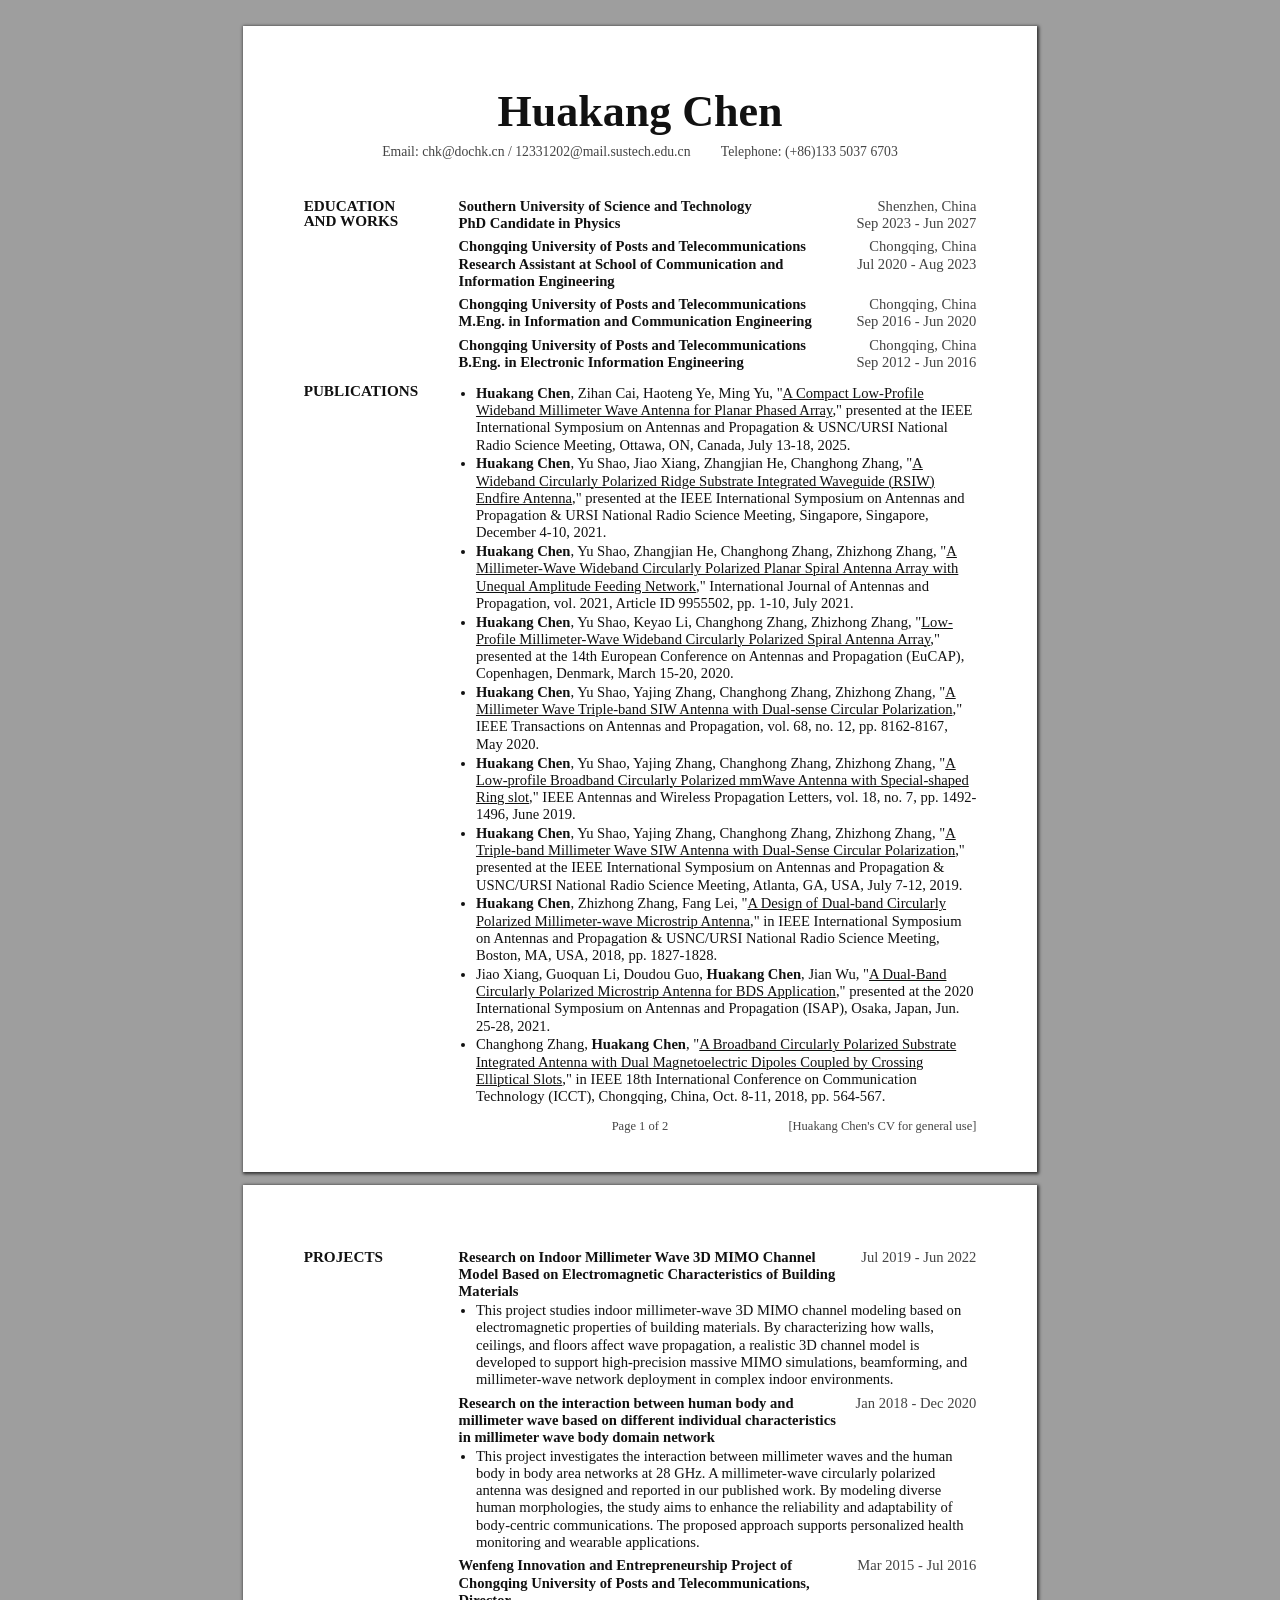
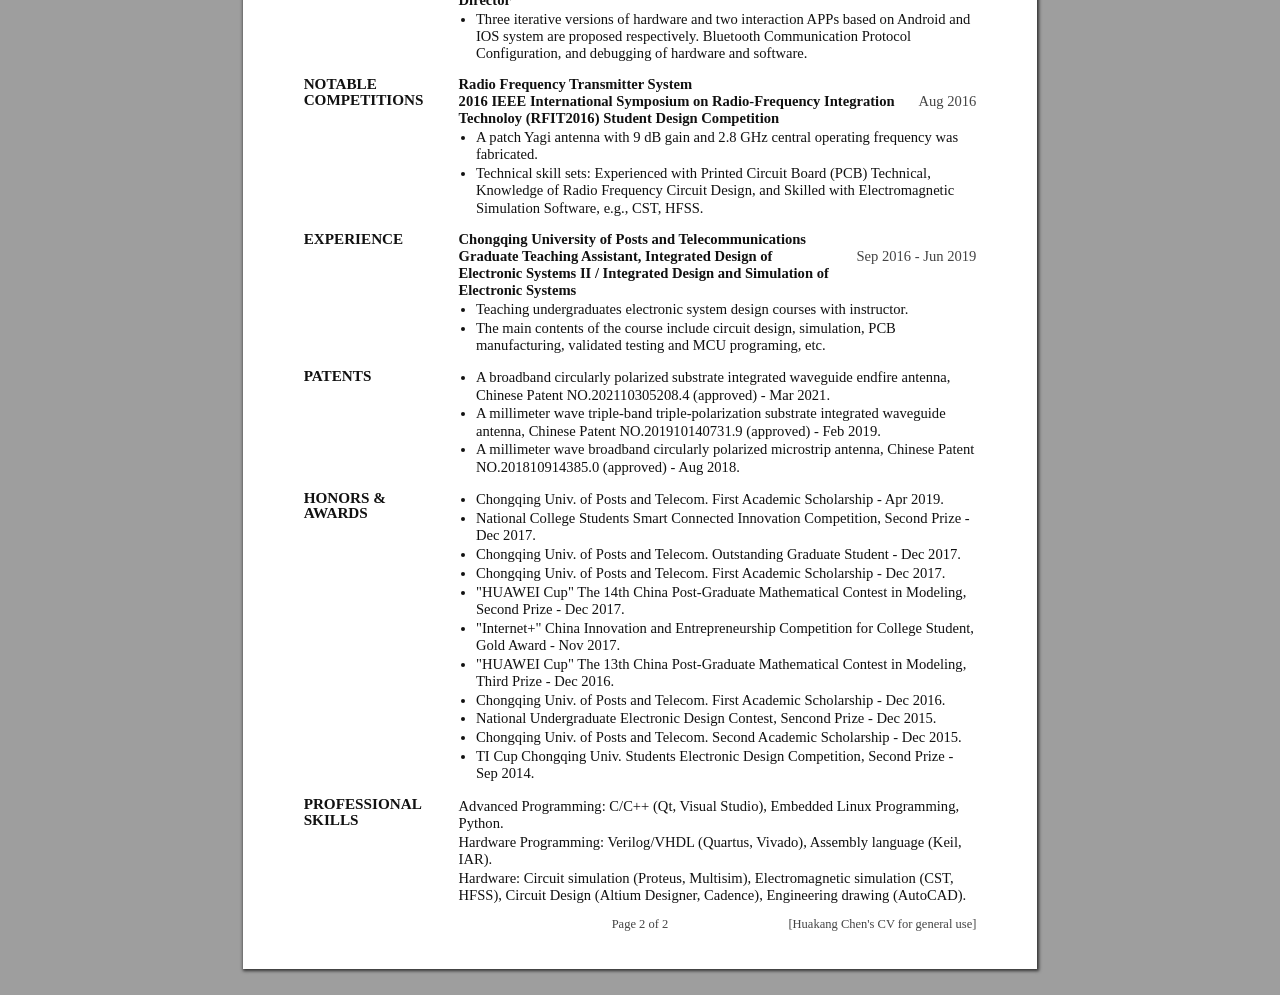
==== commit ad933aee: "Bust CV asset cache for rich links" ====
--- a/index.html
+++ b/index.html
@@ -5,12 +5,12 @@
   <meta name="viewport" content="width=device-width, initial-scale=1">
   <title>Huakang Chen--Curriculum Vitae</title>
   <link rel="icon" href="data:,">
-  <link rel="stylesheet" href="assets/css/cv.css">
+  <link rel="stylesheet" href="assets/css/cv.css?v=20260618-richlinks">
 </head>
 <body>
   <main id="cv-root" aria-live="polite">
     <section class="cv-loading">Loading CV...</section>
   </main>
-  <script src="assets/js/cv-loader.js"></script>
+  <script src="assets/js/cv-loader.js?v=20260618-richlinks"></script>
 </body>
 </html>
--- a/assets/css/cv.css
+++ b/assets/css/cv.css
@@ -23,8 +23,8 @@
   background: var(--screen-bg);
   color: var(--ink);
   font-family: "Times New Roman", Times, serif;
-  font-size: 10.7pt;
-  line-height: 1.22;
+  font-size: 10.95pt;
+  line-height: 1.18;
 }
 
 #cv-root {
@@ -45,7 +45,7 @@
   width: var(--page-width);
   min-height: var(--page-height);
   margin: 13px auto;
-  padding: 17mm 16mm 16mm;
+  padding: 17mm 16mm 14mm;
   background: var(--paper);
   box-shadow: 1px 1px 3px 1px #333;
   overflow: hidden;
@@ -53,7 +53,7 @@
 
 .cv-header {
   text-align: center;
-  margin-bottom: 8mm;
+  margin-bottom: 10mm;
 }
 
 .cv-name {
@@ -68,14 +68,14 @@
   justify-content: center;
   gap: 8mm;
   color: var(--muted);
-  font-size: 10.4pt;
+  font-size: 10.3pt;
 }
 
 .cv-section {
   display: grid;
   grid-template-columns: var(--left-col) minmax(0, 1fr);
-  column-gap: 7mm;
-  margin: 0 0 4.2mm;
+  column-gap: 8mm;
+  margin: 0 0 3.2mm;
   break-inside: avoid;
 }
 
@@ -92,7 +92,7 @@
 }
 
 .cv-item + .cv-item {
-  margin-top: 2.3mm;
+  margin-top: 1.65mm;
 }
 
 .cv-row {
@@ -118,16 +118,33 @@
 }
 
 .cv-line {
-  margin: 0.7mm 0 0;
+  margin: 0.45mm 0 0;
 }
 
 .cv-bullets {
-  margin: 0.8mm 0 0;
-  padding-left: 4.8mm;
+  margin: 0.4mm 0 0;
+  padding-left: 4.6mm;
 }
 
 .cv-bullets li {
-  margin: 0.7mm 0;
+  margin: 0.42mm 0;
+}
+
+.cv-bullets a,
+.cv-line a,
+.cv-heading a,
+.cv-subheading a {
+  color: inherit;
+  text-decoration: underline;
+  text-decoration-thickness: 0.05em;
+  text-underline-offset: 0.08em;
+}
+
+.cv-bullets a:hover,
+.cv-line a:hover,
+.cv-heading a:hover,
+.cv-subheading a:hover {
+  text-decoration: underline;
 }
 
 .cv-footer {
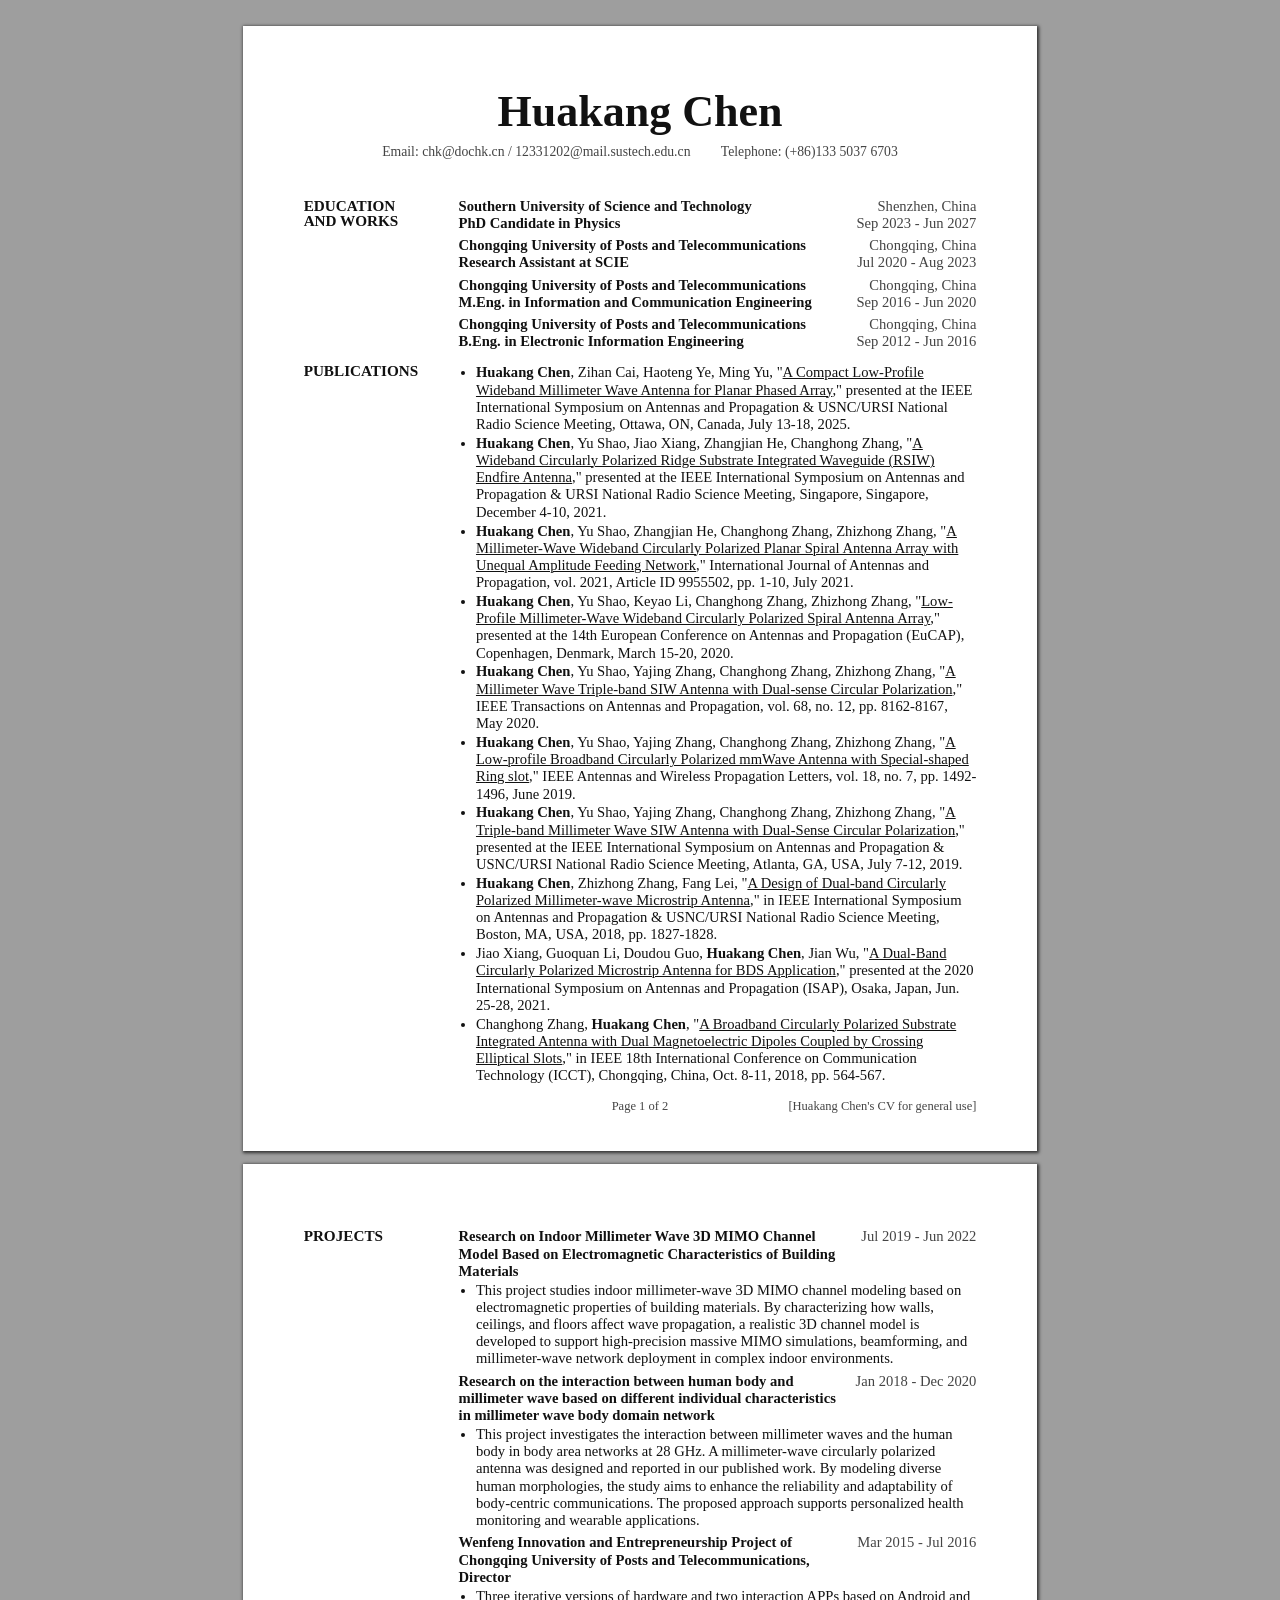
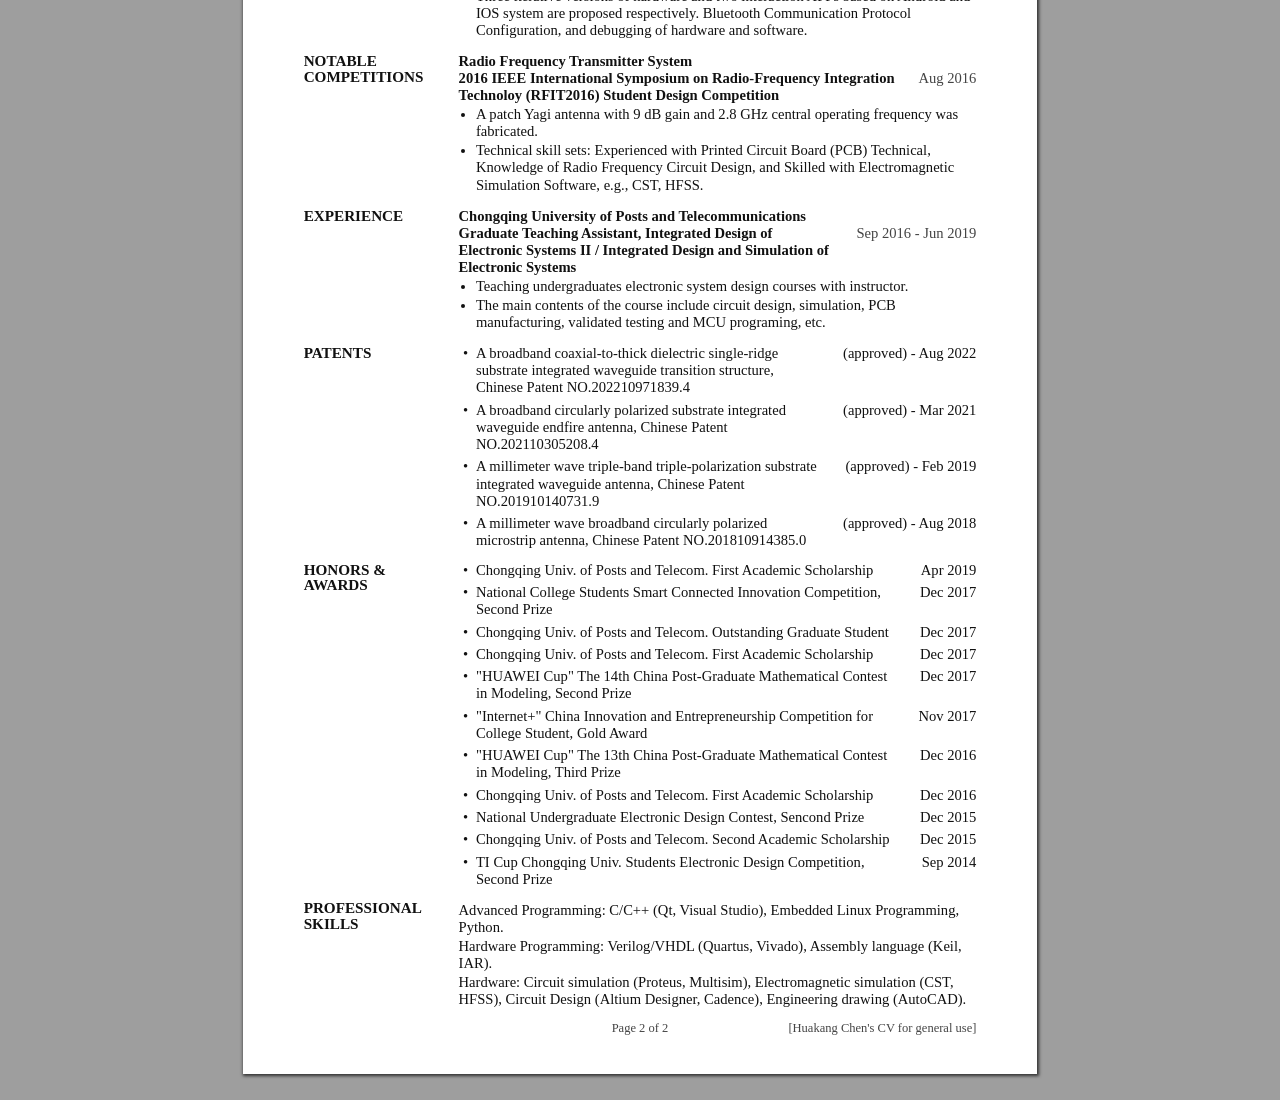
==== commit 4a7949f2: "Right align CV dates and statuses" ====
--- a/index.html
+++ b/index.html
@@ -5,12 +5,12 @@
   <meta name="viewport" content="width=device-width, initial-scale=1">
   <title>Huakang Chen--Curriculum Vitae</title>
   <link rel="icon" href="data:,">
-  <link rel="stylesheet" href="assets/css/cv.css?v=20260618-richlinks">
+  <link rel="stylesheet" href="assets/css/cv.css?v=20260724-rightdates">
 </head>
 <body>
   <main id="cv-root" aria-live="polite">
     <section class="cv-loading">Loading CV...</section>
   </main>
-  <script src="assets/js/cv-loader.js?v=20260618-richlinks"></script>
+  <script src="assets/js/cv-loader.js?v=20260724-rightdates"></script>
 </body>
 </html>
--- a/assets/css/cv.css
+++ b/assets/css/cv.css
@@ -92,7 +92,7 @@
 }
 
 .cv-item + .cv-item {
-  margin-top: 1.65mm;
+  margin-top: 1.35mm;
 }
 
 .cv-row {
@@ -106,6 +106,10 @@
   grid-template-columns: 1fr;
 }
 
+.cv-entry-text {
+  font-weight: 400;
+}
+
 .cv-heading,
 .cv-subheading {
   font-weight: 700;
@@ -119,6 +123,23 @@
 
 .cv-line {
   margin: 0.45mm 0 0;
+}
+
+.cv-item-bulleted {
+  position: relative;
+  padding-left: 4.6mm;
+}
+
+.cv-item-bulleted::before {
+  content: "•";
+  position: absolute;
+  left: 1.2mm;
+  top: 0;
+}
+
+.cv-item-bulleted .cv-location {
+  color: var(--ink);
+  text-align: right;
 }
 
 .cv-bullets {
